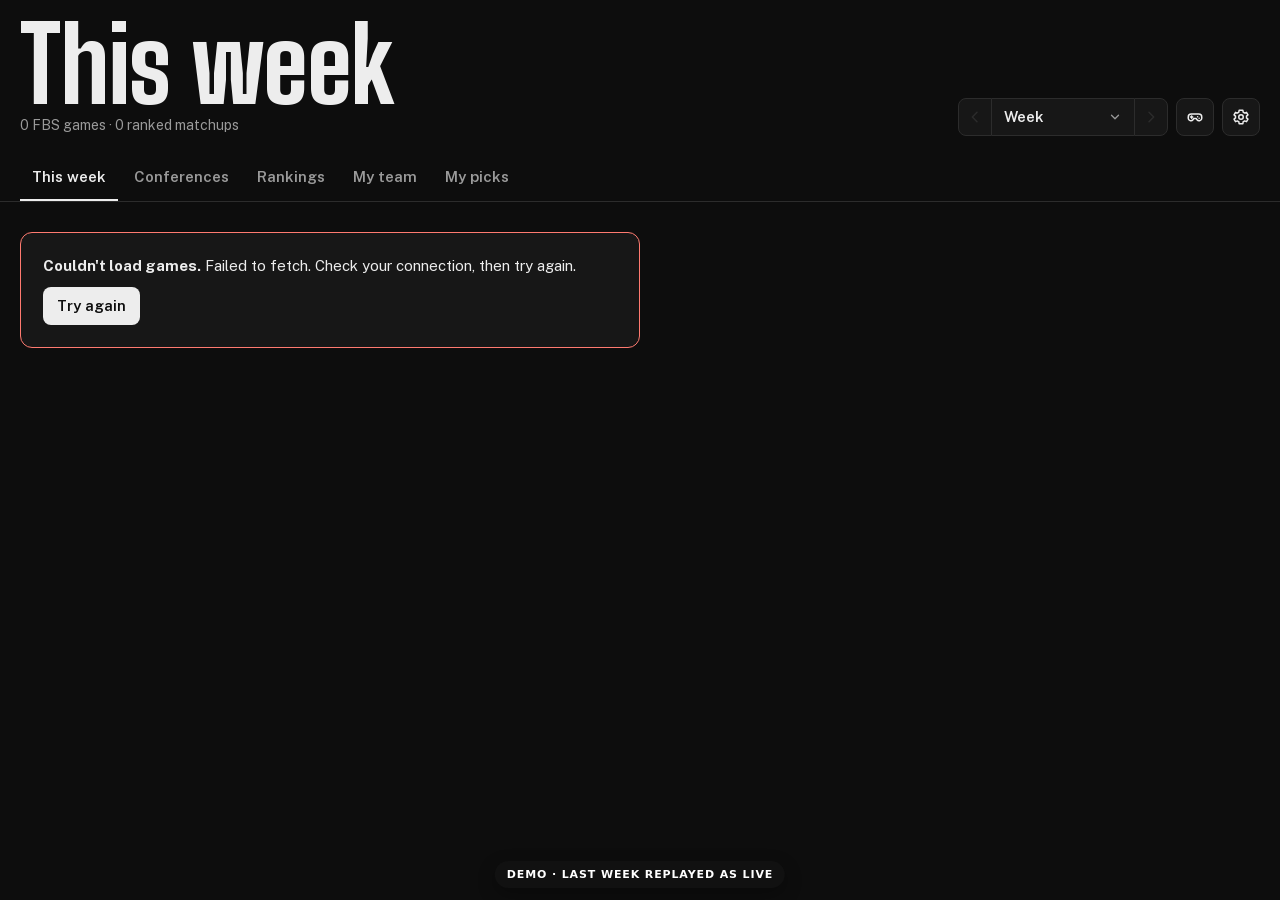
==== demo.html @ f2924f36 "Easier coverage on cuts, offense-only mode, portrait only, Night beta (v3.13) - Receivers plant befo" ====
<!doctype html>
<html lang="en">
<head>
<meta charset="utf-8">
<!-- Live-games demo: index.html plus js/demo-live.js. Keep the rest of this file in step with index.html. -->
<meta name="robots" content="noindex">
<script>
/* The demo shares the board's web address, so give it its own saved picks, pins and settings: every
   "cfbboard." storage key becomes "cfbboard-demo.". Runs before anything else reads storage. */
(function(){const P='cfbboard.',D='cfbboard-demo.',k=x=>typeof x==='string'&&x.startsWith(P)?D+x.slice(P.length):x,S=Storage.prototype;
for(const m of ['getItem','setItem','removeItem']){const f=S[m];S[m]=function(key,...a){return f.call(this,k(key),...a)}}})();
</script>
<meta name="viewport" content="width=device-width, initial-scale=1, viewport-fit=cover">
<title>CFB Board (live demo)</title>
<link rel="icon" type="image/png" sizes="64x64" href="icons/favicon-64.png">
<link rel="apple-touch-icon" href="icons/apple-touch-icon.png">
<link rel="manifest" href="manifest.webmanifest">
<meta name="apple-mobile-web-app-capable" content="yes">
<meta name="mobile-web-app-capable" content="yes">
<meta name="apple-mobile-web-app-title" content="CFB Board">
<meta name="apple-mobile-web-app-status-bar-style" content="black-translucent">
<meta name="theme-color" content="#0D0D0D">
<link rel="preconnect" href="https://site.api.espn.com" crossorigin>
<link rel="preconnect" href="https://sports.core.api.espn.com" crossorigin>
<!-- Apply the saved theme (default: dark Mono) before first paint; keep the defaults in step with js/settings.js. -->
<script>try{const s=JSON.parse(localStorage.getItem('cfbboard.settings')||'{}'),r=document.documentElement,m=s.mode||'dark',p=s.palette||'mono';if(m!=='system')r.dataset.theme=m;if(p!=='field')r.dataset.palette=p;if(!s.tabsPicked||s.tabs==='bottom')r.dataset.tabs='bottom';if(s.news!=='show')r.dataset.news='hide'}catch{}</script>
<!-- build:assets -->
<!-- Generated by scripts/stamp.py (run it after changing any file in js/ or css/); don't edit by hand. -->
<meta name="app-version" content="3.13" data-date="2026-11-16" data-build="878a30d6">
<script type="importmap">
{
 "imports": {
  "./js/api.js": "./js/api.js?v=e6d8cf67",
  "./js/ats.js": "./js/ats.js?v=5c22f32e",
  "./js/ballots.js": "./js/ballots.js?v=04bafadb",
  "./js/bets.js": "./js/bets.js?v=391f2aa0",
  "./js/challenges.js": "./js/challenges.js?v=44be6c2c",
  "./js/darklogos.js": "./js/darklogos.js?v=8ed675aa",
  "./js/data.js": "./js/data.js?v=8dd9ddb3",
  "./js/demo-live.js": "./js/demo-live.js?v=7e45716f",
  "./js/detail.js": "./js/detail.js?v=a2286499",
  "./js/drive-quarters.js": "./js/drive-quarters.js?v=b213df9e",
  "./js/drive-result.js": "./js/drive-result.js?v=5b1dd458",
  "./js/excitement.js": "./js/excitement.js?v=7aa2b6ed",
  "./js/lines.js": "./js/lines.js?v=0a1d68be",
  "./js/live.js": "./js/live.js?v=5ea70ceb",
  "./js/main.js": "./js/main.js?v=bf493460",
  "./js/markets.js": "./js/markets.js?v=d7fb41d9",
  "./js/models.js": "./js/models.js?v=7e306fde",
  "./js/morph.js": "./js/morph.js?v=ef1187dc",
  "./js/myteam.js": "./js/myteam.js?v=cba30386",
  "./js/news.js": "./js/news.js?v=ce076264",
  "./js/peek.js": "./js/peek.js?v=b90f2ec0",
  "./js/picks.js": "./js/picks.js?v=6b8ed054",
  "./js/plays.js": "./js/plays.js?v=9c420193",
  "./js/pull.js": "./js/pull.js?v=0a73abb1",
  "./js/recap.js": "./js/recap.js?v=60551da4",
  "./js/resource.js": "./js/resource.js?v=8922f75f",
  "./js/rivals.js": "./js/rivals.js?v=6ec0c102",
  "./js/settings.js": "./js/settings.js?v=c8fbebfd",
  "./js/sheet.js": "./js/sheet.js?v=e3bfba83",
  "./js/state.js": "./js/state.js?v=53ba547f",
  "./js/swipe.js": "./js/swipe.js?v=b8895a50",
  "./js/sync.js": "./js/sync.js?v=8b4e1862",
  "./js/threads.js": "./js/threads.js?v=d2161c95",
  "./js/upset.js": "./js/upset.js?v=955b51b4",
  "./js/util.js": "./js/util.js?v=632406bf",
  "./js/views/ballots.js": "./js/views/ballots.js?v=de24e6a6",
  "./js/views/cfp.js": "./js/views/cfp.js?v=a1c4a988",
  "./js/views/components.js": "./js/views/components.js?v=6410801f",
  "./js/views/conferences.js": "./js/views/conferences.js?v=addca751",
  "./js/views/drives.js": "./js/views/drives.js?v=0fd92ce5",
  "./js/views/game.js": "./js/views/game.js?v=1dd835fc",
  "./js/views/movement.js": "./js/views/movement.js?v=73ed2ccd",
  "./js/views/mybar.js": "./js/views/mybar.js?v=0cd9510c",
  "./js/views/news.js": "./js/views/news.js?v=4f52a1b6",
  "./js/views/picks.js": "./js/views/picks.js?v=f1d497ec",
  "./js/views/preview.js": "./js/views/preview.js?v=0da8132e",
  "./js/views/rankings.js": "./js/views/rankings.js?v=e6164fd1",
  "./js/views/recap.js": "./js/views/recap.js?v=2cda51d1",
  "./js/views/slate.js": "./js/views/slate.js?v=ffa33712",
  "./js/views/stattable.js": "./js/views/stattable.js?v=09d1e281",
  "./js/views/team.js": "./js/views/team.js?v=81b9eecb",
  "./js/views/teamtab.js": "./js/views/teamtab.js?v=ac1ae27c",
  "./js/views/wpchart.js": "./js/views/wpchart.js?v=b00d3359",
  "./js/weekpicker.js": "./js/weekpicker.js?v=5ce3f0f4",
  "./js/game/doak.js": "./js/game/doak.js?v=4b488dcb",
  "./js/game/drawhd.js": "./js/game/drawhd.js?v=d6c5e4c8",
  "./js/game/flyover.js": "./js/game/flyover.js?v=ec5c2ce7",
  "./js/game/font.js": "./js/game/font.js?v=ae31547a",
  "./js/game/hdart.js": "./js/game/hdart.js?v=9f6b4d37",
  "./js/game/hdkit.js": "./js/game/hdkit.js?v=8aa7afba",
  "./js/game/hdui-cards.js": "./js/game/hdui-cards.js?v=f3919f7e",
  "./js/game/hdui-hud.js": "./js/game/hdui-hud.js?v=d490f47b",
  "./js/game/hdui.js": "./js/game/hdui.js?v=7c018935",
  "./js/game/names.js": "./js/game/names.js?v=ce2d077a",
  "./js/game/pixelbowl.js": "./js/game/pixelbowl.js?v=40d89cf4",
  "./js/game/scout.js": "./js/game/scout.js?v=44c774d6",
  "./js/game/season.js": "./js/game/season.js?v=61463bd5",
  "./js/game/seasonview.js": "./js/game/seasonview.js?v=fa50ba5b",
  "./js/game/sfx.js": "./js/game/sfx.js?v=0c6d3e94",
  "./js/game/sim.js": "./js/game/sim.js?v=0745c8f1",
  "./js/game/special.js": "./js/game/special.js?v=f19b99a5",
  "./js/game/weather.js": "./js/game/weather.js?v=c5c6af1d",
  "./js/theme-lab.js": "./js/theme-lab.js?v=cc4199f2"
 }
}
</script>
<link rel="stylesheet" href="css/app.css?v=da82e4d4">
<script type="module" src="js/demo-live.js?v=7e45716f"></script>
<script type="module" src="js/main.js?v=bf493460"></script>
<link rel="modulepreload" href="js/api.js?v=e6d8cf67">
<link rel="modulepreload" href="js/ats.js?v=5c22f32e">
<link rel="modulepreload" href="js/ballots.js?v=04bafadb">
<link rel="modulepreload" href="js/bets.js?v=391f2aa0">
<link rel="modulepreload" href="js/challenges.js?v=44be6c2c">
<link rel="modulepreload" href="js/darklogos.js?v=8ed675aa">
<link rel="modulepreload" href="js/data.js?v=8dd9ddb3">
<link rel="modulepreload" href="js/detail.js?v=a2286499">
<link rel="modulepreload" href="js/drive-quarters.js?v=b213df9e">
<link rel="modulepreload" href="js/drive-result.js?v=5b1dd458">
<link rel="modulepreload" href="js/excitement.js?v=7aa2b6ed">
<link rel="modulepreload" href="js/lines.js?v=0a1d68be">
<link rel="modulepreload" href="js/live.js?v=5ea70ceb">
<link rel="modulepreload" href="js/markets.js?v=d7fb41d9">
<link rel="modulepreload" href="js/models.js?v=7e306fde">
<link rel="modulepreload" href="js/morph.js?v=ef1187dc">
<link rel="modulepreload" href="js/myteam.js?v=cba30386">
<link rel="modulepreload" href="js/news.js?v=ce076264">
<link rel="modulepreload" href="js/peek.js?v=b90f2ec0">
<link rel="modulepreload" href="js/picks.js?v=6b8ed054">
<link rel="modulepreload" href="js/plays.js?v=9c420193">
<link rel="modulepreload" href="js/pull.js?v=0a73abb1">
<link rel="modulepreload" href="js/recap.js?v=60551da4">
<link rel="modulepreload" href="js/resource.js?v=8922f75f">
<link rel="modulepreload" href="js/rivals.js?v=6ec0c102">
<link rel="modulepreload" href="js/settings.js?v=c8fbebfd">
<link rel="modulepreload" href="js/sheet.js?v=e3bfba83">
<link rel="modulepreload" href="js/state.js?v=53ba547f">
<link rel="modulepreload" href="js/swipe.js?v=b8895a50">
<link rel="modulepreload" href="js/sync.js?v=8b4e1862">
<link rel="modulepreload" href="js/threads.js?v=d2161c95">
<link rel="modulepreload" href="js/upset.js?v=955b51b4">
<link rel="modulepreload" href="js/util.js?v=632406bf">
<link rel="modulepreload" href="js/views/ballots.js?v=de24e6a6">
<link rel="modulepreload" href="js/views/cfp.js?v=a1c4a988">
<link rel="modulepreload" href="js/views/components.js?v=6410801f">
<link rel="modulepreload" href="js/views/conferences.js?v=addca751">
<link rel="modulepreload" href="js/views/drives.js?v=0fd92ce5">
<link rel="modulepreload" href="js/views/game.js?v=1dd835fc">
<link rel="modulepreload" href="js/views/movement.js?v=73ed2ccd">
<link rel="modulepreload" href="js/views/mybar.js?v=0cd9510c">
<link rel="modulepreload" href="js/views/news.js?v=4f52a1b6">
<link rel="modulepreload" href="js/views/picks.js?v=f1d497ec">
<link rel="modulepreload" href="js/views/preview.js?v=0da8132e">
<link rel="modulepreload" href="js/views/rankings.js?v=e6164fd1">
<link rel="modulepreload" href="js/views/recap.js?v=2cda51d1">
<link rel="modulepreload" href="js/views/slate.js?v=ffa33712">
<link rel="modulepreload" href="js/views/stattable.js?v=09d1e281">
<link rel="modulepreload" href="js/views/team.js?v=81b9eecb">
<link rel="modulepreload" href="js/views/teamtab.js?v=ac1ae27c">
<link rel="modulepreload" href="js/views/wpchart.js?v=b00d3359">
<link rel="modulepreload" href="js/weekpicker.js?v=5ce3f0f4">
<!-- /build:assets -->
<style>.demo-flag{position:fixed;left:50%;bottom:calc(env(safe-area-inset-bottom,0px) + 12px);transform:translateX(-50%);z-index:40;background:#111;color:#fff;
  font:700 11px/1 system-ui,sans-serif;letter-spacing:.08em;text-transform:uppercase;padding:8px 12px;border-radius:999px;box-shadow:0 6px 18px rgba(0,0,0,.3);pointer-events:none;white-space:nowrap}</style>
</head>
<body>
<div class="wrap">
  <div class="hero">
    <div>
      <h1 id="wkTitle">This week</h1>
      <div class="sub" id="wkSub">Loading the slate…</div>
    </div>
    <div class="ctrl">
      <div class="wkstep">
        <button id="wkPrev" class="wkarrow" type="button" aria-label="Previous week"><svg viewBox="0 0 24 24" aria-hidden="true"><path d="M15 5l-7 7 7 7" fill="none" stroke="currentColor" stroke-width="2.2" stroke-linecap="round" stroke-linejoin="round"/></svg></button>
        <button id="week" class="wkbtn" type="button" aria-label="Choose week" aria-expanded="false" aria-controls="wkpanel"></button>
        <button id="wkNext" class="wkarrow" type="button" aria-label="Next week"><svg viewBox="0 0 24 24" aria-hidden="true"><path d="M9 5l7 7-7 7" fill="none" stroke="currentColor" stroke-width="2.2" stroke-linecap="round" stroke-linejoin="round"/></svg></button>
        <div id="wkpanel" class="setpanel wkpanel" role="dialog" aria-label="Choose week" hidden></div>
      </div>
      <button id="playBtn" class="gear" type="button" aria-label="Play Coach Andre's Bowl" title="Coach Andre's Bowl">
        <svg viewBox="0 0 24 24" aria-hidden="true"><path fill="none" stroke="currentColor" stroke-width="2" stroke-linecap="round" stroke-linejoin="round" d="M7 8h10a4 4 0 0 1 4 4v1.5a3.5 3.5 0 0 1-6.3 2.1L13.5 14h-3l-1.2 1.6A3.5 3.5 0 0 1 3 13.5V12a4 4 0 0 1 4-4zM7.5 10.5v3M6 12h3M15.5 11.5h.01M17.5 13.5h.01"/></svg></button>
      <button id="newsBtn" class="gear newsbtn" type="button" aria-label="News">
        <svg viewBox="0 0 24 24" aria-hidden="true"><path fill="none" stroke="currentColor" stroke-width="2" stroke-linecap="round" stroke-linejoin="round" d="M4 5h12v13a2 2 0 0 0 2 2H6a2 2 0 0 1-2-2V5zm12 4h4v9a2 2 0 0 1-4 0M7.5 9h5M7.5 12.5h5M7.5 16h3"/></svg><span id="newsDot" class="news-dot" hidden></span></button>
      <div class="settings">
        <button id="gear" class="gear" type="button" aria-label="Settings" aria-expanded="false" aria-controls="setpanel">
          <svg viewBox="0 0 24 24" aria-hidden="true"><path fill="none" stroke="currentColor" stroke-width="2" stroke-linecap="round" stroke-linejoin="round" d="M12 15a3 3 0 1 0 0-6 3 3 0 0 0 0 6zm7.4-3a7.4 7.4 0 0 0-.1-1.2l2-1.6-2-3.4-2.4 1a7.3 7.3 0 0 0-2-1.2L14.5 3h-5l-.4 2.6a7.3 7.3 0 0 0-2 1.2l-2.4-1-2 3.4 2 1.6a7.4 7.4 0 0 0 0 2.4l-2 1.6 2 3.4 2.4-1a7.3 7.3 0 0 0 2 1.2l.4 2.6h5l.4-2.6a7.3 7.3 0 0 0 2-1.2l2.4 1 2-3.4-2-1.6c.1-.4.1-.8.1-1.2z"/></svg></button>
        <div id="setpanel" class="setpanel" role="dialog" aria-label="Settings" hidden></div>
      </div>
    </div>
  </div>
</div>
<nav class="tabs" aria-label="Views">
  <!-- The tab bars as a first visit draws them, so they're in the first frame; main.js keeps them up to date. -->
  <div class="wrap" role="tablist" id="tabs"><button class="tab" role="tab" data-tab="week" aria-selected="true">This week</button><button class="tab" role="tab" data-tab="conf" aria-selected="false">Conferences</button><button class="tab" role="tab" data-tab="rankings" aria-selected="false">Rankings</button><button class="tab" role="tab" data-tab="team" aria-selected="false">My team</button><button class="tab" role="tab" data-tab="picks" aria-selected="false">My picks</button></div>
</nav>
<main class="wrap" id="view"></main>
<nav class="btabs" id="btabs" aria-label="Views" style="--i:0;--n:5"><button class="btab" type="button" data-tab="week" aria-current="page"><span class="bt-i"><svg viewBox="0 0 24 24" aria-hidden="true"><path d="M4 7a2 2 0 0 1 2-2h12a2 2 0 0 1 2 2v12a2 2 0 0 1-2 2H6a2 2 0 0 1-2-2zM4 10h16M8 3v4M16 3v4M8 14h3M8 17h6" fill="none" stroke="currentColor" stroke-width="1.8" stroke-linecap="round" stroke-linejoin="round"/></svg></span><span class="bt-l">Week</span></button><button class="btab" type="button" data-tab="conf" aria-current="false"><span class="bt-i"><svg viewBox="0 0 24 24" aria-hidden="true"><path d="M4 4h3v3H4zM10 5.5h10M4 10.5h3v3H4zM10 12h8M4 17h3v3H4zM10 18.5h6" fill="none" stroke="currentColor" stroke-width="1.8" stroke-linecap="round" stroke-linejoin="round"/></svg></span><span class="bt-l">Conf</span></button><button class="btab" type="button" data-tab="rankings" aria-current="false"><span class="bt-i"><svg viewBox="0 0 24 24" aria-hidden="true"><path d="M8 21h8M12 17v4M7 4h10v5a5 5 0 0 1-10 0zM17 6h3a3 3 0 0 1-3 4M7 6H4a3 3 0 0 0 3 4" fill="none" stroke="currentColor" stroke-width="1.8" stroke-linecap="round" stroke-linejoin="round"/></svg></span><span class="bt-l">Rankings</span></button><button class="btab" type="button" data-tab="team" aria-current="false"><span class="bt-i"><svg viewBox="0 0 24 24" aria-hidden="true"><path d="M12 3l7 3v5c0 4.5-3 8-7 10-4-2-7-5.5-7-10V6z" fill="none" stroke="currentColor" stroke-width="1.8" stroke-linecap="round" stroke-linejoin="round"/></svg></span><span class="bt-l">My team</span></button><button class="btab" type="button" data-tab="picks" aria-current="false"><span class="bt-i"><svg viewBox="0 0 24 24" aria-hidden="true"><path d="M4 8a2 2 0 0 0 0 4v4a2 2 0 0 0 2 2h12a2 2 0 0 0 2-2v-4a2 2 0 0 0 0-4V6a2 2 0 0 0-2-2H6a2 2 0 0 0-2 2zM14 5v14" fill="none" stroke="currentColor" stroke-width="1.8" stroke-linecap="round" stroke-linejoin="round"/></svg></span><span class="bt-l">Picks</span></button></nav>

<div id="drawer" class="drawer" hidden>
  <button id="scrim" class="scrim" type="button" tabindex="-1" aria-label="Close"></button>
  <aside class="sheet" role="dialog" aria-modal="true" aria-labelledby="drawerTitle">
    <div class="sheet-bar">
      <button id="drawerBack" class="iconbtn" type="button" aria-label="Back" hidden>
        <svg viewBox="0 0 24 24" aria-hidden="true"><path d="M15 5l-7 7 7 7" fill="none" stroke="currentColor" stroke-width="2.2" stroke-linecap="round" stroke-linejoin="round"/></svg></button>
      <div class="sheet-head"><span id="drawerEyebrow" class="sheet-eyebrow"></span><span id="drawerTitle" class="sheet-title"></span></div>
      <button id="drawerClose" class="iconbtn" type="button" aria-label="Close">
        <svg viewBox="0 0 24 24" aria-hidden="true"><path d="M6 6l12 12M18 6L6 18" fill="none" stroke="currentColor" stroke-width="2.2" stroke-linecap="round"/></svg></button>
    </div>
    <div id="drawerScroll" class="sheet-scroll"><div id="drawerBody"></div></div>
  </aside>
</div>
<div class="demo-flag">Demo · last week replayed as live</div>
<noscript><div class="wrap"><div class="empty">CFB Board needs JavaScript.</div></div></noscript>
</body>
</html>
---- css/app.css ----
/* Fonts, served from this site (not Google's, which costs a connection to two more servers before text can draw).
   Latin only, and only the weights the site uses (cut with fonttools); anything outside falls back to the system
   font. Browsers download a font only when text uses it, so the game's Press Start 2P costs nothing until the game
   opens. The version is in each file name, so they can be cached forever. */
@font-face{font-family:"Big Shoulders Display";font-style:normal;font-weight:600 900;font-display:swap;src:url(../fonts/big-shoulders-display-v24-latin-600-900.woff2) format("woff2");unicode-range:U+0000-00FF, U+0131, U+0152-0153, U+02BB-02BC, U+02C6, U+02DA, U+02DC, U+0304, U+0308, U+0329, U+2000-206F, U+20AC, U+2122, U+2191, U+2193, U+2212, U+2215, U+FEFF, U+FFFD}
@font-face{font-family:"Public Sans";font-style:normal;font-weight:400 800;font-display:swap;src:url(../fonts/public-sans-v21-latin-400-800.woff2) format("woff2");unicode-range:U+0000-00FF, U+0131, U+0152-0153, U+02BB-02BC, U+02C6, U+02DA, U+02DC, U+0304, U+0308, U+0329, U+2000-206F, U+20AC, U+2122, U+2191, U+2193, U+2212, U+2215, U+FEFF, U+FFFD}
@font-face{font-family:"Press Start 2P";font-style:normal;font-weight:400;font-display:swap;src:url(../fonts/press-start-2p-v16-latin.woff2) format("woff2");unicode-range:U+0000-00FF, U+0131, U+0152-0153, U+02BB-02BC, U+02C6, U+02DA, U+02DC, U+0304, U+0308, U+0329, U+2000-206F, U+20AC, U+2122, U+2191, U+2193, U+2212, U+2215, U+FEFF, U+FFFD}
:root{
  --bg:#F3F5F2;--surface:#FFFFFF;--ink:#16201A;--muted:#5E6B63;--line:#D9DED8;--soft:#E7ECE6;
  --accent:#1F6F43;--accent-ink:#FFFFFF;--live:#C92D24;--good:#1F6F43;--bad:#B3261E;--fpi:#2F63B8;
  --x-hi:#C24E12;--x-mid:#B7791F;--x-lo:#5E6B63;--upset:#7C3AED;--upset-ink:#FFFFFF;--cover:#0F8A86;--cover-ink:#FFFFFF;
  --display:"Big Shoulders Display","Arial Narrow",Impact,sans-serif;
  --body:"Public Sans",system-ui,-apple-system,"Segoe UI",Roboto,sans-serif;
  box-sizing:border-box;padding-top:env(safe-area-inset-top,0px);padding-bottom:env(safe-area-inset-bottom,0px);
  color-scheme:light;
}
@media (prefers-color-scheme:dark){
  :root:not([data-theme="light"]){
    --bg:#121B17;--surface:#1A2621;--ink:#E8EEE9;--muted:#98A89F;--line:#2B3A33;--soft:#24332C;
    --accent:#5CC08A;--accent-ink:#0E1A14;--live:#FF5A4E;--good:#5CC08A;--bad:#FF7A70;--fpi:#7FA8EC;
    --x-hi:#FF8A4C;--x-mid:#E6B450;--x-lo:#98A89F;--upset:#A78BFA;--upset-ink:#160B2E;--cover:#4FD1C5;--cover-ink:#062622;color-scheme:dark;
  }
}
:root[data-theme="dark"]{
  --bg:#121B17;--surface:#1A2621;--ink:#E8EEE9;--muted:#98A89F;--line:#2B3A33;--soft:#24332C;
  --accent:#5CC08A;--accent-ink:#0E1A14;--live:#FF5A4E;--good:#5CC08A;--bad:#FF7A70;--fpi:#7FA8EC;
  --x-hi:#FF8A4C;--x-mid:#E6B450;--x-lo:#98A89F;--upset:#A78BFA;--upset-ink:#160B2E;--cover:#4FD1C5;--cover-ink:#062622;color-scheme:dark;
}

/* Palettes. Each redefines the neutrals + accent for light, then dark (system and forced). */
:root[data-palette="stadium"]{
  --bg:#F1F3F6;--surface:#FFFFFF;--ink:#131922;--muted:#5A6472;--line:#D6DBE2;--soft:#E5E9EF;
  --accent:#C44E14;--accent-ink:#FFFFFF;--good:#1F7A4A;--fpi:#2F5FB0;
}
@media (prefers-color-scheme:dark){
  :root[data-palette="stadium"]:not([data-theme="light"]){
    --bg:#0E131A;--surface:#161D27;--ink:#E5EAF1;--muted:#919EAF;--line:#27313E;--soft:#1E2733;
    --accent:#FF8A4C;--accent-ink:#1A0E06;--good:#5CC08A;--fpi:#86AEF0;
  }
}
:root[data-palette="stadium"][data-theme="dark"]{
  --bg:#0E131A;--surface:#161D27;--ink:#E5EAF1;--muted:#919EAF;--line:#27313E;--soft:#1E2733;
  --accent:#FF8A4C;--accent-ink:#1A0E06;--good:#5CC08A;--fpi:#86AEF0;
}
:root[data-palette="paper"]{
  --bg:#F5F1EA;--surface:#FFFDF8;--ink:#1E1A15;--muted:#6A6156;--line:#DFD7CA;--soft:#ECE5D8;
  --accent:#8A4B1C;--accent-ink:#FFFFFF;--good:#2F6B3A;--fpi:#35609E;
}
@media (prefers-color-scheme:dark){
  :root[data-palette="paper"]:not([data-theme="light"]){
    --bg:#171512;--surface:#211E19;--ink:#EDE6DA;--muted:#A3998B;--line:#37312A;--soft:#2B2720;
    --accent:#DDA36A;--accent-ink:#1E140A;--good:#8CC98F;--fpi:#8FB0E0;
  }
}
:root[data-palette="paper"][data-theme="dark"]{
  --bg:#171512;--surface:#211E19;--ink:#EDE6DA;--muted:#A3998B;--line:#37312A;--soft:#2B2720;
  --accent:#DDA36A;--accent-ink:#1E140A;--good:#8CC98F;--fpi:#8FB0E0;
}
:root[data-palette="mono"]{
  --bg:#F4F4F4;--surface:#FFFFFF;--ink:#111111;--muted:#666666;--line:#DADADA;--soft:#EBEBEB;
  --accent:#111111;--accent-ink:#FFFFFF;--good:#1F7A4A;--fpi:#3A64A8;
}
@media (prefers-color-scheme:dark){
  :root[data-palette="mono"]:not([data-theme="light"]){
    --bg:#0D0D0D;--surface:#171717;--ink:#EDEDED;--muted:#9A9A9A;--line:#2C2C2C;--soft:#222222;
    --accent:#EDEDED;--accent-ink:#111111;--good:#5CC08A;--fpi:#8FB0E0;
  }
}
:root[data-palette="mono"][data-theme="dark"]{
  --bg:#0D0D0D;--surface:#171717;--ink:#EDEDED;--muted:#9A9A9A;--line:#2C2C2C;--soft:#222222;
  --accent:#EDEDED;--accent-ink:#111111;--good:#5CC08A;--fpi:#8FB0E0;
}
*,*::before,*::after{box-sizing:inherit}
html{scroll-padding-top:calc(env(safe-area-inset-top,0px) + 60px)}
html,body{overflow-x:clip;overscroll-behavior-y:none}
body{margin:0;background:var(--bg);color:var(--ink);font:15px/1.45 var(--body);-webkit-font-smoothing:antialiased}
body.drawer-open{overflow:hidden}
/* Home-screen app: the status bar is translucent, so keep scrolled content from showing through it. */
body::before{content:"";position:fixed;top:0;left:0;right:0;height:env(safe-area-inset-top,0px);background:var(--bg);z-index:15}
img{max-width:100%}
button,select,input{font:inherit;color:inherit}
/* iOS zooms into any field under 16px when it's focused. */
@media (max-width:900px){input,select,textarea{font-size:16px}}
button{cursor:pointer}
:focus-visible{outline:2px solid var(--accent);outline-offset:2px}
a{color:inherit}
[hidden]{display:none!important}

.wrap{max-width:1480px;margin:0 auto;padding:0 12px}
@media (min-width:900px){.wrap{padding:0 20px}}
.muted{color:var(--muted)} .small{font-size:12.5px} .strong{font-weight:700}
.pos{color:var(--good)} .neg{color:var(--bad)}

/* hero */
.hero{display:flex;align-items:flex-end;justify-content:space-between;gap:12px 16px;padding:22px 0 16px;flex-wrap:wrap}
.hero h1{margin:0;font:800 clamp(56px,12vw,104px)/.82 var(--display);letter-spacing:-.01em}
.hero > div:first-child{min-width:0}
/* One line at every width, so it never grows a second one and pushes the board down; narrow screens drop the
   optional words (main.js wraps them in <i>). */
.hero .sub{margin-top:8px;color:var(--muted);font-size:14px;white-space:nowrap;overflow:hidden;text-overflow:ellipsis}
.hero .sub i{font-style:normal}
@media (max-width:520px){.hero .sub i{display:none}}
.ctrl{display:flex;gap:8px;align-items:center}
.ctrl select,.ctrl button{background:var(--surface);border:1px solid var(--line);border-radius:8px;padding:0 12px;height:38px}
.ctrl select{min-width:9.5em;font-weight:600}
.ctrl button:hover,.ctrl select:hover{border-color:var(--muted)}
/* Week picker: ‹ [Week 5 ▾] › joined into one control; the button opens a panel styled like Settings */
.wkstep{display:flex;align-items:center;position:relative}
.ctrl .wkbtn{min-width:9.5em;display:flex;align-items:center;justify-content:space-between;gap:10px;font-weight:600;color:var(--ink);border-radius:0;border-left:0;border-right:0}
.ctrl .wkbtn:hover{border-color:var(--line);background:var(--soft)}
.wk-chev{width:14px;height:14px;color:var(--muted);transition:transform .15s}
.wkbtn[aria-expanded="true"] .wk-chev{transform:rotate(180deg)}
.ctrl .wkarrow{width:34px;padding:0;display:grid;place-items:center;color:var(--ink)}
.ctrl .wkarrow:hover:not(:disabled){border-color:var(--line);background:var(--soft)}
.ctrl .wkarrow:first-child{border-radius:8px 0 0 8px}
.ctrl .wkarrow:nth-child(3){border-radius:0 8px 8px 0}
.ctrl .wkarrow:disabled{color:var(--line);cursor:default}
.wkarrow svg{width:16px;height:16px}
.setpanel.wkpanel{left:0;position:absolute;right:auto;width:min(384px,calc(100vw - 24px));max-height:min(70vh,560px);overflow-y:auto;overscroll-behavior:contain}
.wk-grid{display:grid;grid-template-columns:repeat(3,minmax(0,1fr));gap:4px}
.wkpanel .wk-opt{position:relative;display:grid;gap:2px;height:auto;text-align:left;border:1px solid var(--line);background:var(--bg);border-radius:8px;padding:7px 8px;color:var(--ink)}
.wkpanel .wk-opt:hover{border-color:var(--muted)}
.wkpanel .wk-opt b{font-size:13px;white-space:nowrap;overflow:hidden;text-overflow:ellipsis}
.wkpanel .wk-opt small{font-size:10.5px;color:var(--muted);white-space:nowrap;overflow:hidden;text-overflow:ellipsis}
.wkpanel .wk-opt i{font:700 9.5px/1 var(--body);font-style:normal;letter-spacing:.05em;text-transform:uppercase;color:var(--live);margin-left:3px;vertical-align:1px}
.wkpanel .wk-opt[aria-pressed="true"]{border-color:var(--ink);box-shadow:inset 0 0 0 1px var(--ink)}
@media (max-width:420px){.ctrl .wkbtn{min-width:7.5em}}

/* tabs */
.tabs{position:sticky;top:env(safe-area-inset-top,0px);z-index:5;background:var(--bg);border-bottom:1px solid var(--line)}
.tabs .wrap{display:flex;gap:4px;overflow-x:auto;overflow-y:hidden;scrollbar-width:none;touch-action:pan-x;overscroll-behavior-x:contain}
.tabs .wrap::-webkit-scrollbar{display:none}
.tab{border:0;background:none;padding:14px 12px 12px;font-weight:600;color:var(--muted);white-space:nowrap;border-bottom:3px solid transparent;margin-bottom:-1px}
.tab[aria-selected="true"]{color:var(--ink);border-bottom-color:var(--accent)}
.tab .n{font-weight:500;font-size:12px;margin-left:4px;color:var(--muted)}

main.wrap{padding-block:30px 60px}
.sec{display:flex;align-items:baseline;gap:10px;margin:26px 0 12px;font:800 28px/1 var(--display);letter-spacing:.005em}
.sec:first-child{margin-top:0}
main > .chips:first-child{margin-bottom:18px}
.sec.sm{font-size:21px;margin-top:18px}
.sec .n{font:500 13px var(--body);color:var(--muted)}
.note{color:var(--muted);font-size:13.5px;max-width:68ch;margin:-4px 0 14px}
.note.sub{margin:14px 0 10px}
.grid{display:grid;grid-template-columns:repeat(auto-fill,minmax(270px,1fr));gap:10px}
/* Long lists: a kickoff window or a conference further down isn't laid out or painted until it's near the screen,
   so opening a tab costs what's on screen, not the whole list. (Each keeps the height it last had, so scrolling is
   steady.) Not the first two of a list: what's on screen from the start is drawn in full in its first frame, logos
   included (a skipped section's pictures start loading a frame later). */
.kgroup:nth-of-type(n+3),section.split:nth-of-type(n+3){content-visibility:auto;contain-intrinsic-size:auto 640px}

/* team links */
.tlink{text-decoration:none;color:inherit}
.tlink:hover{text-decoration:underline;text-decoration-color:var(--muted);text-underline-offset:2px}
.tlink .logo.sm{margin-right:6px}
.dlink{font-weight:600;color:var(--accent);text-decoration:none;white-space:nowrap}
.dlink:hover{text-decoration:underline}

/* game card */
.game{background:var(--surface);border:1px solid var(--line);border-radius:10px;padding:9px 10px 7px;display:grid;grid-template-columns:minmax(0,1fr);gap:6px;min-width:0;align-content:start;font-size:14px;cursor:pointer;transition:border-color .15s}
.game:hover{border-color:var(--muted)}
.game.is-live:hover{border-color:var(--live)}
.game.is-live{border-color:var(--live);box-shadow:inset 3px 0 0 var(--live)}
.game.is-pinned:not(.is-live){border-color:var(--accent)}
.row{display:grid;grid-template-columns:3px 22px minmax(0,1fr) auto 3ch;align-items:center;gap:8px}
.row > a{display:block;line-height:0}
.stripe{height:22px;border-radius:2px;box-shadow:inset 0 0 0 1px rgba(127,127,127,.25)}
.logo{width:30px;height:30px;object-fit:contain;display:block}
/* The few logos that stay lost on a dark theme even in ESPN's dark version (js/darklogos.js) sit on a light disc. */
img.disc{background:#E8EEE9;border-radius:50%;padding:12%;box-sizing:border-box}
/* A picture still on its way is clear until it arrives, then fades in (components.js takes 'ld' off). */
img{transition:opacity .15s ease-out}
img.ld{opacity:0!important}
/* Blank cards holding a list's place (Best games while its scores load): same parts, so the same height. */
.game.ghost{cursor:default;pointer-events:none}
.game.ghost .stripe,.game.ghost .logo{background:var(--soft);box-shadow:none}
.game.ghost .logo{border-radius:50%}
.game.ghost .tn{display:inline-block;width:46%;border-radius:4px;background:var(--soft)}
.game.ghost .foot .status{display:inline-block;width:30%;border-radius:4px;background:var(--soft)}
.game .logo{width:22px;height:22px}
.logo.sm{width:20px;height:20px;display:inline-block;vertical-align:-5px}
.logo.lg{width:56px;height:56px}
.tname{font-weight:600;overflow:hidden;text-overflow:ellipsis;white-space:nowrap}
.rank{font:800 16px var(--display);color:var(--muted);margin-right:5px}
.rec{color:var(--muted);font-size:12px;margin-left:7px;font-weight:400}
.fpi{color:var(--fpi);font-size:11px;font-weight:600;margin-left:7px}
.score{font:800 22px/1 var(--display);text-align:right;font-variant-numeric:tabular-nums}
.loser{color:var(--muted)}
.loser .logo{opacity:.55}
.mypick{font-size:11px;font-weight:700;color:var(--accent);border:1px solid currentColor;border-radius:999px;padding:1px 7px}
.mypick.W{color:var(--good)} .mypick.L{color:var(--bad)}

.meter{display:flex;height:7px;border-radius:5px;overflow:hidden;background:var(--soft);box-shadow:inset 0 0 0 1px rgba(127,127,127,.2)}
.meter span{display:block;height:100%}
.meter span+span{border-left:2px solid var(--surface)}
.odds{display:flex;justify-content:space-between;align-items:baseline;gap:8px;font-size:12px;line-height:1.3;color:var(--muted)}
.odds b{color:var(--ink);font-weight:600;font-variant-numeric:tabular-nums}
.odds .src{text-align:center;font-size:11px}
.odds .src a{text-decoration-color:var(--line)}
.odds.none{justify-content:flex-start}
/* Live cards: the scoring graphic (and the stream-sync placeholder). */
.game.is-live{position:relative;overflow:hidden}
.odds.syncing{justify-content:center;gap:8px;font-weight:600;padding:2px 0}
.mspin{width:12px;height:12px;border-radius:50%;border:2px solid var(--line);border-top-color:var(--live);animation:mspin .9s linear infinite}
@keyframes mspin{to{transform:rotate(360deg)}}
.tdfx{position:absolute;inset:0;z-index:3;display:flex;align-items:center;justify-content:center;gap:12px;padding:0 14px;color:var(--ti);pointer-events:none;
  background:linear-gradient(115deg,var(--tc) 0 58%,color-mix(in srgb,var(--tc) 72%,#000) 100%);animation:tdfx var(--len) linear both;animation-delay:var(--d)}
.tdfx::before{content:"";position:absolute;inset:0;background:repeating-linear-gradient(-55deg,rgba(255,255,255,.13) 0 16px,transparent 16px 34px);
  animation:tdstripes var(--len) linear both;animation-delay:var(--d)}
.tdfx-logo{position:relative;width:52px;height:52px;flex:none;border-radius:50%;background:#fff;display:grid;place-items:center;box-shadow:0 4px 14px rgba(0,0,0,.3);
  animation:tdslam .55s cubic-bezier(.2,1.6,.4,1) both;animation-delay:calc(var(--d) + 140ms)}
.tdfx-logo .logo{width:38px;height:38px}
.tdfx-t{position:relative;display:grid;gap:4px;min-width:0;animation:tdslam .55s cubic-bezier(.2,1.4,.4,1) both;animation-delay:calc(var(--d) + 260ms)}
.tdfx-t b{font:900 38px/.85 var(--display);text-transform:uppercase;letter-spacing:.01em;white-space:nowrap}
.tdfx-t small{font:700 12px/1 var(--body);letter-spacing:.08em;text-transform:uppercase;opacity:.9;white-space:nowrap}
.tdfx.fg .tdfx-t b,.tdfx.safety .tdfx-t b{font-size:30px}
@keyframes tdfx{0%{clip-path:inset(0 100% 0 0)}8%{clip-path:inset(0 0 0 0)}86%{opacity:1;clip-path:inset(0 0 0 0)}100%{opacity:0;clip-path:inset(0 0 0 0)}}
@keyframes tdstripes{from{background-position:0 0}to{background-position:120px 0}}
@keyframes tdslam{from{transform:scale(2.2) rotate(-6deg);opacity:0}to{transform:none;opacity:1}}
.score.bump{animation:bump .9s cubic-bezier(.2,1.5,.4,1) both;animation-delay:var(--d)}
@keyframes bump{0%{transform:scale(1)}30%{transform:scale(1.45);color:var(--live)}100%{transform:scale(1)}}
@media (prefers-reduced-motion: reduce){
  .mspin{animation:none}
  .tdfx{animation-name:tdfade} .tdfx::before,.tdfx-logo,.tdfx-t,.score.bump{animation:none}
}
@keyframes tdfade{0%{opacity:0}6%{opacity:1}86%{opacity:1}100%{opacity:0}}

/* excitement */
.xc{font-size:12px;border-radius:8px;background:var(--soft)}
.xc.pending{padding:6px 10px;color:var(--muted)}
.xc.xlive .xc-sum{cursor:default}
.xc.xlive .xc-score{min-width:34px;font-variant-numeric:tabular-nums}
.xc.xlive .xc-tags{min-width:0;overflow:hidden;text-overflow:ellipsis;white-space:nowrap}
.xl-flip{margin-left:auto;flex:none;font-weight:700;color:var(--ink);font-variant-numeric:tabular-nums;padding:1px 6px;border-radius:5px;background:var(--surface)}
.xc.xlive.pending{padding:0}
.xc-sum{display:flex;align-items:center;gap:8px;padding:3px 8px 3px 3px;cursor:pointer;list-style:none;color:var(--muted)}
.xc-sum::-webkit-details-marker{display:none}
.xc-sum b{color:var(--ink);font-weight:600}
.xc-score{font:800 15px/1 var(--display);min-width:28px;text-align:center;padding:3px 0 2px;border-radius:6px;color:#fff;background:var(--x-lo)}
.xc-score.hi{background:var(--x-hi)} .xc-score.mid{background:var(--x-mid)} .xc-score.min{background:transparent;color:var(--muted);box-shadow:inset 0 0 0 1px var(--line)}
:root[data-theme="dark"] .xc-score:not(.min){color:#14110c}
@media (prefers-color-scheme:dark){:root:not([data-theme="light"]) .xc-score:not(.min){color:#14110c}}
.xc-parts{list-style:none;margin:0;padding:4px 10px 8px;display:grid;gap:7px}
.xc-parts li{display:grid;grid-template-columns:minmax(0,1fr) 60px 3.6em;gap:2px 8px;align-items:center}
.xc-k{font-weight:600;color:var(--ink)}
.xc-bar{height:6px;border-radius:3px;background:var(--surface);overflow:hidden}
.xc-bar i{display:block;height:100%;background:var(--accent)}
.xc-pts{text-align:right;font-variant-numeric:tabular-nums;color:var(--ink)}
.xc-why{grid-column:1/-1;color:var(--muted);font-size:12px}
/* A card's opened hype row: one bar split into the score's parts, then a two-column key (components.js hypeMix). */
.xc-mix{padding:2px 10px 9px 10px;display:grid;gap:8px}
.xm-bar{display:flex;gap:2px;height:6px;border-radius:3px;background:var(--surface);overflow:hidden}
.xm-bar i{display:block;height:100%;min-width:3px}
.xm-0{--xm:var(--ink)} .xm-1{--xm:color-mix(in srgb,var(--ink) 72%,var(--soft))} .xm-2{--xm:color-mix(in srgb,var(--ink) 50%,var(--soft))}
.xm-3{--xm:color-mix(in srgb,var(--ink) 34%,var(--soft))} .xm-4{--xm:var(--x-hi)}
.xm-bar i{background:var(--xm)}
.xm-key{list-style:none;margin:0;padding:0;display:grid;grid-template-columns:repeat(2,minmax(0,1fr));gap:6px 14px}
.xm-key li{display:grid;grid-template-columns:auto minmax(0,1fr) auto;align-items:baseline;column-gap:6px;min-width:0}
.xm-key li::before{content:"";width:7px;height:7px;border-radius:2px;background:var(--xm);align-self:center}
.xm-k{color:var(--ink);font-weight:600;white-space:nowrap;overflow:hidden;text-overflow:ellipsis}
.xm-key b{font-weight:600;color:var(--ink);font-variant-numeric:tabular-nums}
.xm-key small{font-size:10px;color:var(--muted);font-weight:500}
.xm-n{grid-column:2/-1;color:var(--muted);font-size:11.5px;white-space:nowrap;overflow:hidden;text-overflow:ellipsis}
.panel .xc{background:none}
.panel .xc-sum{padding-left:0}

.foot{display:flex;align-items:center;gap:4px 10px;flex-wrap:wrap;font-size:12px;color:var(--muted);border-top:1px solid var(--line);padding-top:6px}
.status{font-weight:600;color:var(--ink)}
.status.live{color:var(--live)}
.status.live::before{content:"";display:inline-block;width:7px;height:7px;border-radius:50%;background:currentColor;margin-right:6px;vertical-align:1px;animation:pulse 1.6s ease-in-out infinite}
@keyframes pulse{50%{opacity:.25}}
@media (prefers-reduced-motion:reduce){.status.live::before{animation:none}}
.spacer{flex:1}
.chipbtn{border:1px solid var(--line);background:none;border-radius:999px;padding:2px 8px;font-size:11.5px;font-weight:600;color:var(--ink)}
.chipbtn[aria-pressed="true"]{background:var(--accent);border-color:var(--accent);color:var(--accent-ink)}
.pinbtn{border:1px solid var(--line);background:none;border-radius:7px;width:28px;height:24px;display:grid;place-items:center;color:var(--muted)}
.pinbtn[aria-pressed="true"]{color:var(--accent);border-color:var(--accent)}
.pinbtn svg{width:13px;height:13px}

/* filters */
.filters{display:flex;gap:8px;flex-wrap:wrap;margin-bottom:6px;align-items:center}
.search{flex:1 1 220px;max-width:360px;background:var(--surface);border:1px solid var(--line);border-radius:8px;padding:9px 12px}
.chips{display:flex;gap:6px;overflow-x:auto;overflow-y:hidden;overscroll-behavior-x:contain;padding-bottom:4px;margin-bottom:6px;scrollbar-width:thin}
.filters .chips{margin-bottom:0;padding-bottom:0}
.chip{border:1px solid var(--line);background:var(--surface);border-radius:999px;padding:6px 12px;font-size:13px;font-weight:600;white-space:nowrap}
.chip[aria-pressed="true"]{background:var(--ink);color:var(--bg);border-color:var(--ink)}

/* tables */
.tablewrap{overflow-x:auto;background:var(--surface);border:1px solid var(--line);border-radius:12px}
.panel .tablewrap{border:0;border-radius:0;background:none}
.tbl{width:100%;border-collapse:collapse;font-size:13.5px;font-variant-numeric:tabular-nums}
.tbl th{font-size:11.5px;font-weight:600;color:var(--muted);text-align:left;padding:9px 10px;border-bottom:1px solid var(--line);white-space:nowrap}
.tbl td{padding:8px 10px;border-bottom:1px solid var(--soft);white-space:nowrap}
.tbl tbody tr:last-child td{border-bottom:0}
.tbl .num{text-align:right}
.tbl td.team{font-weight:600;width:100%}
.tbl .grp{border-left:1px solid var(--line);padding-left:14px}
.tbl.compact td,.tbl.compact th{padding:6px 8px}
.tbl.vs td.lbl{text-align:center;color:var(--muted);font-size:12.5px;width:50%}
.tbl.vs td.num:first-child,.tbl.vs th.num:first-child{text-align:left}
.tbl.line td:first-child{font-weight:600}
@media (max-width:640px){.hide-sm{display:none}}

/* forecast source colors */
.dot-poll{background:var(--muted)}
.dot-fpi{background:var(--fpi)}
.dot-mkt{background:var(--accent)}

/* picks */
.stats{display:grid;grid-template-columns:repeat(auto-fit,minmax(150px,1fr));gap:10px;margin-bottom:8px}
.stat{background:var(--surface);border:1px solid var(--line);border-radius:12px;padding:12px 14px}
.stat .v{font:800 38px/1 var(--display);font-variant-numeric:tabular-nums}
.stat .k{font-size:12.5px;color:var(--muted);margin-top:4px}
.plist{display:grid;gap:6px;max-width:760px}
.prow{display:grid;grid-template-columns:2.4em minmax(0,1fr) auto;gap:12px;align-items:center;background:var(--surface);border:1px solid var(--line);border-radius:10px;padding:10px 12px}
.prow .res{font:800 22px/1 var(--display);text-align:center}
.prow .res.W{color:var(--good)} .prow .res.L{color:var(--bad)} .prow .res.P{color:var(--muted)}
.prow .main{min-width:0}
.prow .main div:first-child{font-weight:600}
.prow .meta{font-size:12.5px;color:var(--muted)}
.prow .meta .dlink{color:inherit;font-weight:400}
.prow .mp{font-size:12.5px;color:var(--muted);text-align:right;font-variant-numeric:tabular-nums}
.prow .mp b{color:var(--ink)} .prow .mp .net{font:800 19px/1.1 var(--display)} .prow .mp .net.pos{color:var(--good)} .prow .mp .net.neg{color:var(--bad)}
.stat .v.pos{color:var(--good)} .stat .v.neg{color:var(--bad)}
/* Play money: bet controls (game drawer), results vs. simple strategies and profit by week (My picks). */
.betseg{display:flex;flex-wrap:wrap;gap:4px}
.betseg button,.stake-in{border:1px solid var(--line);background:var(--surface);border-radius:8px;height:34px;padding:0 12px;font-size:13px;font-weight:600;color:var(--ink);font-variant-numeric:tabular-nums}
.betseg button:disabled{opacity:.45;cursor:not-allowed}
.betseg button[aria-pressed="true"],.stake-in.on{border-color:var(--ink);box-shadow:inset 0 0 0 1px var(--ink)}
.stake-in{display:inline-flex;align-items:center;gap:2px;padding:0 4px 0 10px;cursor:text}
.stake-in input{width:4.6em;border:0;background:none;color:inherit;font:inherit;padding:0;outline:none;-moz-appearance:textfield}
.stake-in input::-webkit-inner-spin-button,.stake-in input::-webkit-outer-spin-button{-webkit-appearance:none;margin:0}
.stake-in:focus-within{border-color:var(--ink)}
.wkc{max-width:760px;background:var(--surface);border:1px solid var(--line);border-radius:12px;padding:12px 14px 10px;margin:4px 0 6px}
.wkc h3{margin:0 0 6px;font-size:12px;font-weight:700;letter-spacing:.06em;text-transform:uppercase;color:var(--muted)}
.wbars{display:flex;gap:6px;position:relative}
.wbars::before{content:"";position:absolute;left:0;right:0;top:72px;height:1px;background:var(--line)}
.wb{flex:1 1 0;min-width:0;display:grid;grid-template-rows:72px 72px auto;justify-items:center}
.wb-up,.wb-dn{display:flex;flex-direction:column;align-items:center;width:100%}
.wb-up{justify-content:flex-end}
.wb b{display:block;width:min(100%,34px);flex:none}
.wb-up b{border-radius:4px 4px 0 0} .wb-dn b{border-radius:0 0 4px 4px}
.wb b.pos{background:var(--good)} .wb b.neg{background:var(--bad)} .wb b.zero{background:var(--line);border-radius:0}
.wb i{font:700 11px/1 var(--body);font-style:normal;color:var(--muted);white-space:nowrap;padding:3px 0;font-variant-numeric:tabular-nums;letter-spacing:-.02em}
.wb i.pos{color:var(--good)} .wb i.neg{color:var(--bad)}
.wbars{gap:4px}
.wb-x{font-size:11px;color:var(--muted);white-space:nowrap;margin-top:6px;overflow:hidden;text-overflow:ellipsis;max-width:100%}
.wb:hover b{filter:brightness(1.15)}
.sec .wk-net{margin-left:auto;font:700 15px var(--body);font-variant-numeric:tabular-nums} .sec .wk-net.pos{color:var(--good)} .sec .wk-net.neg{color:var(--bad)}
.sec.sm:has(.wk-net){max-width:760px}
/* Game drawer: Your pick */
.bp-sides{display:grid;grid-template-columns:1fr 1fr;gap:8px}
.bp-side{display:grid;gap:6px;text-align:left;border:1px solid var(--line);background:var(--bg);border-radius:10px;padding:10px 12px;color:var(--ink);min-width:0}
.bp-side:hover{border-color:var(--muted)}
.bp-side.mine{border-color:var(--accent);box-shadow:inset 0 0 0 1px var(--accent)}
.bp-team{font:800 22px/1 var(--display);display:grid;gap:3px}
.bp-team small{font:500 12px var(--body);color:var(--muted);overflow:hidden;text-overflow:ellipsis;white-space:nowrap}
.bp-row{display:flex;justify-content:space-between;gap:8px;font-size:13px;color:var(--muted)}
.bp-row em{font-style:normal;color:var(--ink);font-variant-numeric:tabular-nums}
.bp-row b{color:var(--ink);font-variant-numeric:tabular-nums} .bp-row b.pos{color:var(--good)} .bp-row b.neg{color:var(--bad)} .bp-row b.muted{color:var(--muted);font-weight:500}
.bp-done{display:grid;gap:8px;max-width:420px} .bp-done .bp-row{font-size:14px}
.betp .note{margin:10px 0 0}
.bp-bet{display:grid;gap:8px;margin-top:12px;padding-top:12px;border-top:1px solid var(--line)}
.bp-sum{margin:2px 0 0;font-size:14px;color:var(--muted)} .bp-sum b{color:var(--ink);font-variant-numeric:tabular-nums} .bp-sum b.pos{color:var(--good)}
.prow .mp a.chipbtn{display:inline-block;margin-top:4px;text-decoration:none}
@media (max-width: 520px){
  .bp-sides{gap:6px} .bp-side{padding:9px 10px}
  .bp-side .bp-row{font-size:12px;gap:4px} .bp-side .bp-row > span{white-space:nowrap}
}

.empty,.err{background:var(--surface);border:1px dashed var(--line);border-radius:12px;padding:22px;color:var(--muted);max-width:620px}
.err{border-style:solid;border-color:var(--bad);color:var(--ink)}
.err button{margin-top:10px;background:var(--ink);color:var(--bg);border:0;border-radius:8px;padding:8px 14px;font-weight:600}
.skeleton{height:150px;border-radius:12px;background:var(--soft);margin-bottom:12px}
.skeleton.tall{height:420px}
.skeleton.wait{margin-top:14px}
.wpc-modes button:disabled{opacity:.45}
.sr{position:absolute;width:1px;height:1px;overflow:hidden;clip:rect(0 0 0 0)}

/* drawer: side sheet on wide screens, full screen on phones */
.drawer{position:fixed;inset:0;z-index:20}
.scrim{position:absolute;inset:0;border:0;background:rgba(10,16,13,.45);cursor:default}
.sheet{position:absolute;top:0;right:0;bottom:0;width:min(720px,100%);background:var(--bg);display:flex;flex-direction:column;
  box-shadow:-12px 0 40px rgba(0,0,0,.18);animation:slidein .28s cubic-bezier(.2,.8,.2,1)}
@keyframes slidein{from{transform:translateX(min(56px,8vw));opacity:0}}
.scrim{animation:fadein .22s ease-out}
.drawer.closing .sheet{animation:slideout .2s cubic-bezier(.4,0,1,1) forwards}
.drawer.closing .scrim{animation:fadeout .2s ease-in forwards}
@keyframes slideout{to{transform:translateX(min(56px,8vw));opacity:0}}
@keyframes fadein{from{opacity:0}} @keyframes fadeout{to{opacity:0}}
@media (prefers-reduced-motion:reduce){.sheet,.scrim,.drawer.closing .sheet,.drawer.closing .scrim{animation:none}}
/* The drawer's bar: a centered title (a small context line over it), round back and close buttons either side, flush
   with the page until the content scrolls under it (detail.js adds .scrolled, which brings in a hairline). */
.sheet-bar{display:grid;grid-template-columns:34px minmax(0,1fr) 34px;align-items:center;gap:10px;
  padding:calc(env(safe-area-inset-top,0px) + 10px) 14px 10px;background:var(--bg);box-shadow:0 1px 0 transparent;transition:box-shadow .2s}
.sheet-bar.scrolled{box-shadow:0 1px 0 var(--line)}
.sheet-bar #drawerBack{grid-column:1} .sheet-head{grid-column:2} .sheet-bar #drawerClose{grid-column:3}
.sheet-head{display:grid;justify-items:center;gap:3px;min-width:0;text-align:center}
.sheet-eyebrow{font:700 10.5px/1 var(--body);letter-spacing:.1em;text-transform:uppercase;color:var(--muted);max-width:100%;overflow:hidden;text-overflow:ellipsis;white-space:nowrap}
.sheet-eyebrow:empty{display:none}
.sheet-title{font:600 15px/1.2 var(--body);letter-spacing:-.005em;max-width:100%;overflow:hidden;text-overflow:ellipsis;white-space:nowrap}
.sheet-bar .iconbtn{width:34px;height:34px;border:0;border-radius:50%;background:color-mix(in srgb,var(--ink) 9%,transparent);color:var(--ink)}
.sheet-bar .iconbtn:hover{background:color-mix(in srgb,var(--ink) 15%,transparent)}
.sheet-bar .iconbtn svg{width:15px;height:15px}
.sheet-bar .iconbtn svg path{stroke-width:2.6}
/* A ring for keyboard focus only (the drawer focuses its close button as it opens, which isn't a keyboard move). */
.sheet-bar .iconbtn:focus:not(:focus-visible){outline:none}
.sheet-bar .iconbtn:focus-visible{outline:2px solid var(--ink);outline-offset:2px}
.iconbtn{width:36px;height:36px;border-radius:8px;border:1px solid var(--line);background:none;display:grid;place-items:center;color:var(--ink);flex:none}
.iconbtn svg{width:18px;height:18px}
.sheet-scroll{flex:1;overflow-y:auto;overscroll-behavior:contain;padding:16px 16px calc(env(safe-area-inset-bottom,0px) + 40px)}

/* detail pattern: header + panels */
.dhead{display:flex;align-items:center;gap:14px;background:var(--surface);border:1px solid var(--line);border-radius:12px;padding:14px;margin-bottom:12px;
  box-shadow:inset 4px 0 0 var(--team,var(--accent))}
.dhead-main{min-width:0;flex:1}
.dhead h2{margin:0;font:800 30px/1 var(--display)}
.dhead .rank{font-size:26px}
.dsub{display:flex;flex-wrap:wrap;gap:4px 14px;margin-top:8px;font-size:13px;color:var(--muted)}
.dsub b{color:var(--ink)}
.dhead.game{display:grid;grid-template-columns:1fr auto 1fr;box-shadow:inset 4px 0 0 var(--away),inset -4px 0 0 var(--home)}
.gteam{display:grid;justify-items:center;text-align:center;gap:4px;min-width:0}
.gname{font-weight:700;font-size:15px}
.gname .rank{font-size:16px}
.gmid{display:grid;justify-items:center;gap:4px;text-align:center}
.gnums{font:800 48px/1 var(--display);font-variant-numeric:tabular-nums;display:flex;gap:10px}
.gnums .dash{color:var(--muted)}
.gvs{font:800 28px/1 var(--display);color:var(--muted)}
.panel{background:var(--surface);border:1px solid var(--line);border-radius:12px;padding:12px 14px;margin-bottom:12px}
.panel h3{margin:0 0 10px;font:800 21px/1 var(--display)}
.panel h4{margin:0 0 8px;font-size:14px}
/* A section's content wrapper; it only becomes a box on a game page (below). (Not ".pb": that's the arcade game's
   full-screen root, js/game/pixelbowl.js.) */
.panel-body{display:contents}
/* Game page: editorial sections. Each title sits on the page above its card, a bold condensed heading; the card holds
   only the content. Headings and cards alternate down the page, so a title never reads as part of what's under it. */
#drawerBody .panel:has(> .panel-body){background:none;border:0;padding:0;margin:0 0 24px}
#drawerBody .panel:has(> .panel-body) > .panel-body{display:block;background:var(--surface);border:1px solid var(--line);border-radius:14px;padding:13px 14px;
  box-shadow:0 1px 0 color-mix(in srgb,var(--ink) 4%,transparent) inset}
#drawerBody .panel:has(> .panel-body) > h3,#drawerBody .quarter-drives > .qd-head h3{margin:0;font:800 24px/1 var(--display);letter-spacing:.005em;text-transform:uppercase;color:var(--ink)}
#drawerBody .panel:has(> .panel-body) > h3{margin:0 2px 10px}
/* After each heading, a speed stripe: a short solid dash, a gap, then a line fading out to the edge. */
#drawerBody .panel:has(> .panel-body) > h3,#drawerBody .quarter-drives > .qd-head h3{display:flex;align-items:center;gap:12px}
#drawerBody .panel:has(> .panel-body) > h3::after,#drawerBody .quarter-drives > .qd-head h3::after{content:"";flex:1;min-width:40px;height:3px;border-radius:2px;
  background:linear-gradient(90deg,var(--ink) 0 22px,transparent 22px 28px,color-mix(in srgb,var(--ink) 38%,transparent) 28px,transparent 100%)}
#drawerBody .quarter-drives > .qd-head > div{flex:1;min-width:0}
#drawerBody .quarter-drives > .qd-head{gap:14px}
#drawerBody .quarter-drives > .qd-head{margin:0 2px 10px;align-items:flex-end}
#drawerBody .quarter-drives > .qd-head > small{color:var(--muted)}
#drawerBody .quarter-drives > .panel-body{padding:14px 14px 12px}
.panel .note{margin:10px 0 0}
.facts{display:flex;flex-wrap:wrap;gap:4px 14px;margin-top:10px;font-size:13px;color:var(--muted)}
.facts b{color:var(--ink)}
.panel .meter{margin-bottom:10px}
.two{display:grid;grid-template-columns:1fr 1fr;gap:16px}
@media (max-width:480px){.two{grid-template-columns:1fr}}

/* team schedule */
.shead,.srow{display:grid;grid-template-columns:5.6em minmax(0,1fr) auto 3.2em;gap:10px;align-items:center}
.shead{font-size:11.5px;font-weight:600;color:var(--muted);padding:0 4px 6px;border-bottom:1px solid var(--line)}
.shead span:nth-child(n+3){text-align:right}
.sched{list-style:none;margin:0;padding:0}
.srow{padding:9px 4px;border-bottom:1px solid var(--soft);font-size:14px}
.srow:last-child{border-bottom:0}
.srow.is-live{background:linear-gradient(90deg,color-mix(in srgb,var(--live) 10%,transparent),transparent)}
.sdate{color:var(--muted);font-size:12.5px}
.sopp{font-weight:600;overflow:hidden;text-overflow:ellipsis;white-space:nowrap}
.sopp a[aria-hidden]{display:inline}
.sres{text-align:right;font-variant-numeric:tabular-nums;font-size:13.5px;white-space:nowrap}
/* Against the spread after a final: the team's line and a check if it covered (teal), a cross if not. */
.sats{display:inline-block;min-width:4.4em;margin-left:7px;font-size:11px;color:var(--muted);opacity:.85;font-variant-numeric:tabular-nums;text-align:left}
.sats.c{color:var(--cover);opacity:1}
/* Phones: the spread mark drops to its own small line under the score, so W/L and the score stay easy to read. */
@media (max-width:520px){.sres:has(.sats){display:flex;flex-direction:column;align-items:flex-end;gap:2px}.sats{margin-left:0;min-width:0;text-align:right;font-size:10.5px;line-height:1}}
.swin{display:block;font-size:11.5px;color:var(--muted)}
@media (max-width:520px){
  .shead,.srow{grid-template-columns:3.4em minmax(0,1fr) auto 2.4em;gap:8px}
  .sdate .wd{display:none}
  .shead span:last-child{font-size:0} .shead span:last-child::after{content:"Rec";font-size:11.5px}
}
.res-link{text-decoration:none}
.res-link:hover{text-decoration:underline}
/* Win / loss as solid badges, so the result reads at a glance and lines up down the schedule. */
.res-link b.W,.res-link b.L{display:inline-grid;place-items:center;width:1.6em;height:1.6em;margin-right:6px;border-radius:5px;
  font:800 12px/1 var(--body);color:var(--bg);vertical-align:1px}   /* the page color: dark letters on dark mode's bright badges, light on light mode's deep ones */
.res-link b.W{background:var(--good)} .res-link b.L{background:var(--bad)}
.srec{text-align:right;color:var(--muted);font-variant-numeric:tabular-nums;font-size:13px}

/* game detail */
.wp{display:block;width:100%;height:120px;border-radius:6px}
.wplab{position:absolute;left:0;font-size:11.5px;font-weight:700;color:var(--muted)}
.wplab.top{top:4px} .wplab.bot{bottom:4px}
/* Quarter summaries. Scores and moments stay visible; quarter and drive details expand independently. */
.quarter-drives{--drive-tone:var(--muted);padding:17px 14px 12px}
.quarter-drives .qd-head{display:flex;align-items:center;justify-content:space-between;gap:12px;margin-bottom:16px}
.quarter-drives .qd-head h3{margin:0;font:800 29px/1 var(--display)}
.quarter-drives .qd-head>small{color:var(--ink);font-size:11px;text-align:right;white-space:nowrap}
.quarter-drives .qd-head>small>span{display:block;font-size:9px;color:var(--muted);margin-top:3px}
.quarter-drives .qd-quarters{display:grid;gap:8px}
.quarter-drives .qd-quarter{border:1px solid var(--line);border-radius:9px;overflow:clip;background:color-mix(in srgb,var(--bg) 45%,var(--surface))}
.quarter-drives .qd-quarter>summary{padding:12px;list-style:none;cursor:pointer}
.quarter-drives summary::-webkit-details-marker{display:none}
.quarter-drives summary:focus-visible{outline-offset:-3px}
.quarter-drives .qd-quarter>summary:hover{background:color-mix(in srgb,var(--ink) 2%,transparent)}
.quarter-drives .qd-top{display:flex;align-items:center;justify-content:space-between;gap:12px}
.quarter-drives .qd-period{display:flex;align-items:baseline;gap:7px}
.quarter-drives .qd-period>b{font:800 25px/1 var(--display);white-space:nowrap}
.quarter-drives .qd-period>span{font-size:9px;color:var(--muted)}
.quarter-drives .qd-period .qd-live{display:inline-flex;align-items:center;gap:4px;color:var(--live);font-weight:600;white-space:nowrap}
.quarter-drives .qd-live i{width:4px;height:4px;border-radius:50%;background:currentColor}
.quarter-drives .qd-score{display:flex;align-items:center;gap:10px;font-variant-numeric:tabular-nums}
.quarter-drives .qd-score>i{font-style:normal;color:var(--muted);font-size:12px}
.quarter-drives .qd-team-score{display:flex;gap:5px;align-items:center}
.quarter-drives .qd-team-score .logo{width:19px;height:19px}
.quarter-drives .qd-team-score small{font-size:10px;font-weight:600;color:var(--muted)}
.quarter-drives .qd-team-score>b{font:800 27px/1 var(--display);min-width:.5em;text-align:right}
.quarter-drives .qd-moments{display:grid;gap:7px;margin:9px 0 10px}
.quarter-drives .qd-moment{display:flex;align-items:baseline;gap:7px;font-size:11px;line-height:1.5}
.quarter-drives .qd-moment>span:not(.qd-badge){flex:1;min-width:0;color:var(--muted)}
.quarter-drives .qd-moment b{font-weight:600;color:var(--ink);margin-right:3px}
.quarter-drives .qd-moment time{font-size:10px;color:var(--muted);font-variant-numeric:tabular-nums;white-space:nowrap}
.quarter-drives .qd-quiet{font-size:11px;color:var(--muted);margin:9px 0 10px}
.quarter-drives .qd-explore{display:flex;align-items:center;gap:8px;padding-top:9px;border-top:1px solid var(--line);font-size:10px}
.quarter-drives .qd-explore>span{font-weight:600;margin-right:auto}
.quarter-drives .qd-explore>small{font-size:9px;color:var(--muted)}
.quarter-drives .qd-hide{display:none}
.quarter-drives .qd-quarter[open]{border-color:color-mix(in srgb,var(--muted) 60%,var(--line))}
.quarter-drives .qd-quarter[open]>summary .qd-moments,.quarter-drives .qd-quarter[open]>summary .qd-quiet,.quarter-drives .qd-quarter[open]>summary .qd-show{display:none}
.quarter-drives .qd-quarter[open]>summary .qd-hide{display:inline}
.quarter-drives .qd-quarter[open]>summary .qd-chevron{transform:rotate(225deg)}
.quarter-drives .qd-chevron{width:6px;height:6px;flex:none;border-right:1.5px solid var(--muted);border-bottom:1.5px solid var(--muted);transform:rotate(45deg)}
.quarter-drives .qd-touchdown{--drive-tone:var(--good)}
.quarter-drives .qd-fieldgoal{--drive-tone:var(--cover)}
.quarter-drives .qd-interception,.quarter-drives .qd-defense{--drive-tone:var(--bad)}
.quarter-drives .qd-live{--drive-tone:var(--live)}
.quarter-drives .qd-badge{display:inline-flex;align-items:center;gap:4px;justify-content:center;padding:3px 5px;border:1px solid color-mix(in srgb,var(--drive-tone) 30%,var(--line));border-radius:4px;background:color-mix(in srgb,var(--drive-tone) 6%,var(--surface));color:var(--drive-tone);font:800 8px/1 var(--body);letter-spacing:.03em;white-space:nowrap}
.quarter-drives :is(.qd-touchdown,.qd-defense) .qd-badge{background:var(--drive-tone);border-color:var(--drive-tone);color:var(--bg)}
.quarter-drives .qd-badge>i{width:4px;height:4px;background:currentColor;border-radius:50%}
.quarter-drives .qd-drive-list{border-top:1px solid var(--line);background:var(--surface)}
.quarter-drives .qd-drive+.qd-drive{border-top:1px solid var(--soft)}
.quarter-drives .qd-drive>summary{box-sizing:border-box;display:grid;grid-template-columns:25px minmax(0,1fr) auto 6px;gap:8px;align-items:center;min-height:48px;padding:6px 10px;cursor:pointer;list-style:none}
.quarter-drives .qd-drive>summary:hover{background:var(--bg)}
.quarter-drives .qd-drive-team{display:grid;justify-items:center;gap:2px}
.quarter-drives .qd-drive-team .logo{height:21px;width:21px}
.quarter-drives .qd-drive-team small{font-size:8px;color:var(--muted)}
.quarter-drives .qd-drive-body{display:grid;gap:2px;min-width:0}
.quarter-drives .qd-drive-body>b{font:800 20px/1 var(--display)}
.quarter-drives :is(.qd-touchdown,.qd-fieldgoal,.qd-interception,.qd-defense) .qd-drive-body>b{color:var(--drive-tone)}
.quarter-drives .qd-conceded{font-size:10px;color:var(--bad);font-weight:600}
.quarter-drives .qd-drive-body>small{font-size:10px;color:var(--muted);line-height:1.4}
.quarter-drives .qd-drive-status{display:grid;gap:4px;justify-items:end}
.quarter-drives .qd-drive-status>small{font-size:9px;color:var(--muted);font-variant-numeric:tabular-nums}
.quarter-drives .qd-drive[open]>summary .qd-chevron{transform:rotate(225deg)}
/* An open drive is its own block in the team's color: framed, its plays hanging off a rail from the team logo, and
   its header stuck to the top while you scroll through them (overflow:clip above, not hidden, so sticky works;
   top:-16px cancels .sheet-scroll's padding so no plays show above it). */
.quarter-drives .qd-drive{--dc:var(--muted)}
.quarter-drives .qd-drive[open]{margin:6px;border:1px solid color-mix(in srgb,var(--dc) 40%,var(--line));border-radius:8px;
  background:color-mix(in srgb,var(--dc) 4%,var(--surface));box-shadow:inset 3px 0 0 var(--dc)}
.quarter-drives .qd-drive[open]+.qd-drive{border-top:0}
.quarter-drives .qd-drive[open]>summary{position:sticky;top:-16px;z-index:2;border-radius:8px 8px 0 0;
  background:color-mix(in srgb,var(--dc) 10%,var(--surface));border-bottom:1px solid color-mix(in srgb,var(--dc) 30%,var(--line));box-shadow:inset 3px 0 0 var(--dc)}
.quarter-drives .qd-drive-start{font-size:10px;color:var(--muted);margin:8px 10px 6px 42px}
.quarter-drives .qd-drive .dplays{margin:0 10px 10px 22px;padding:0 0 0 12px;border-left:2px solid color-mix(in srgb,var(--dc) 50%,transparent)}
/* Quarters and drives glide open and shut (~200ms) where the browser can animate <details> (::details-content plus
   interpolate-size); elsewhere they open instantly as before. .qd-instant switches it off for "Show drive" jumps. */
.quarter-drives{interpolate-size:allow-keywords}
.quarter-drives details::details-content{block-size:0;overflow:clip;transition:block-size .2s cubic-bezier(.3,.7,.2,1),content-visibility .2s allow-discrete}
.quarter-drives details[open]::details-content{block-size:auto}
.quarter-drives .qd-chevron{transition:transform .2s cubic-bezier(.3,.7,.2,1)}
.quarter-drives .qd-drive{transition:margin .2s cubic-bezier(.3,.7,.2,1),background-color .2s,border-color .2s,box-shadow .2s}
.quarter-drives .qd-drive>summary{transition:background-color .2s}
.quarter-drives .qd-drive[open] .dplays,.quarter-drives .qd-drive[open] .qd-drive-start{animation:qd-in .24s cubic-bezier(.3,.7,.2,1) both}
@keyframes qd-in{from{opacity:0;transform:translateY(-4px)}}
.quarter-drives.qd-instant *,.quarter-drives.qd-instant *::details-content{transition:none!important;animation:none!important}
@media (prefers-reduced-motion:reduce){.quarter-drives *,.quarter-drives *::details-content{transition:none!important;animation:none!important}}
.quarter-drives .qd-no-plays{color:var(--muted);font-size:11px;padding:8px 12px}
.quarter-drives .qd-footnote{color:var(--muted);font-size:9px;line-height:1.5;margin:12px 0 0}
/* The restrained amber halftime divider: outlined label, long dashes fading toward the edges. */
.quarter-drives .qd-half{--period-accent:color-mix(in srgb,var(--x-mid) 70%,var(--ink));display:flex;align-items:center;gap:10px;margin:2px 0;color:var(--period-accent);font:700 10px/1.2 var(--body);letter-spacing:.12em;text-transform:uppercase}
.quarter-drives .qd-half>span{padding:3px 8px;border:1px solid color-mix(in srgb,var(--period-accent) 40%,var(--line));border-radius:4px;background:color-mix(in srgb,var(--period-accent) 6%,var(--surface))}
.quarter-drives .qd-half::before,.quarter-drives .qd-half::after{content:'';flex:1;height:2px;background:repeating-linear-gradient(90deg,color-mix(in srgb,var(--period-accent) 65%,var(--line)) 0 9px,transparent 9px 14px)}
.quarter-drives .qd-half::before{mask-image:linear-gradient(90deg,transparent,#000 55%)}
.quarter-drives .qd-half::after{mask-image:linear-gradient(270deg,transparent,#000 55%)}
@media (max-width:480px){
  .quarter-drives{padding:16px 12px 10px}
  .quarter-drives .qd-head h3{font-size:27px}
  .quarter-drives .qd-quarter>summary{padding:11px}
  .quarter-drives .qd-period{display:grid;gap:3px}
  .quarter-drives .qd-period>b{font-size:24px}
  .quarter-drives .qd-period>span{font-size:8px}
  .quarter-drives .qd-score{gap:7px}
  .quarter-drives .qd-team-score{gap:4px}
  .quarter-drives .qd-team-score .logo{width:17px;height:17px}
  .quarter-drives .qd-team-score small{font-size:9px}
  .quarter-drives .qd-team-score>b{font-size:26px}
  .quarter-drives .qd-moment{font-size:10px;gap:6px}
  .quarter-drives .qd-moment time{font-size:9px}
  .quarter-drives .qd-drive>summary{gap:6px;padding-inline:8px}
}
.dplays{list-style:none;margin:0}
.dplays{padding:0 0 10px 28px;display:grid;font-size:13px}
.dplays > li + li > .pl:not(.pl-td,.pl-big,.pl-lost){border-top:1px solid var(--soft);border-radius:0}
/* play-by-play ticker (js/plays.js) */
.pl{--tc:var(--accent);display:grid;grid-template-columns:5.8em minmax(0,1fr) auto;gap:0 10px;align-items:center;padding:6px 8px 6px 0;line-height:1.35;border-radius:8px;position:relative}
.pl-dd{display:flex;flex-direction:column;gap:4px;padding-left:8px;min-width:0}
.pl-down{white-space:nowrap;font-variant-numeric:tabular-nums}
.pl-down{font-size:12px;font-weight:700}
.pl-end{display:flex;flex-direction:column;align-items:flex-end;gap:2px;min-width:2.2em}
.pl-end small{font-size:10px;font-weight:600;color:var(--muted);font-variant-numeric:tabular-nums}
.pl-money .pl-down{color:var(--x-mid)}
.pl-fld{position:relative;display:block;width:100%;height:9px;border-radius:2px;background:
  linear-gradient(90deg,color-mix(in srgb,var(--muted) 45%,transparent) 0 8.33%,transparent 8.33% 91.67%,color-mix(in srgb,var(--muted) 45%,transparent) 91.67%),
  repeating-linear-gradient(90deg,transparent 0 calc(8.33% - 1px),color-mix(in srgb,var(--muted) 50%,transparent) calc(8.33% - 1px) 8.33%),
  color-mix(in srgb,var(--good) 18%,var(--soft))}
.pl-seg{position:absolute;top:1px;bottom:1px;background:var(--tc);border-radius:2px;min-width:3px;box-shadow:0 0 6px color-mix(in srgb,var(--tc) 60%,transparent)}
.pl-seg.loss{background:var(--bad)}
.pl-ball{position:absolute;top:-1px;bottom:-1px;width:2px;border-radius:1px;background:color-mix(in srgb,var(--ink) 75%,transparent);translate:-50% 0}
.pl-big .pl-ball,.pl-td .pl-ball{top:50%;bottom:auto;width:9px;height:6px;border-radius:50%;background:#8B4A1F;box-shadow:0 0 0 1.5px var(--surface);translate:-50% -50%}
.pl-main b{font-weight:700}
.pl-sub{color:var(--muted)}
.pl-to{font-style:normal;color:var(--muted);padding:0 1px}
.pl-yd{font:800 16px/1 var(--display);font-variant-numeric:tabular-nums;color:var(--muted)}
.pl-yd.up{color:var(--good)} .pl-yd.down{color:var(--bad)}
.pl-tag{display:inline-block;font-size:10px;font-weight:800;letter-spacing:.04em;line-height:1;padding:3px 5px 2px;border-radius:4px;vertical-align:1px;border:1px solid currentColor}
.pl-tag.first{color:var(--accent)}
.pl-tag.score{font:800 13px/1 var(--display);letter-spacing:.08em;padding:3px 7px 2px;background:var(--tc);border-color:var(--tc);color:#fff;text-shadow:0 1px 0 rgba(0,0,0,.35);box-shadow:0 0 0 1px color-mix(in srgb,var(--ink) 20%,transparent)}
.pl-tag.good{color:var(--good)}
.pl-tag.bad{background:var(--bad);border-color:var(--bad);color:var(--surface)}
.pl-tag.soft,.pl-tag.miss{color:var(--muted);border-color:var(--line)}
.pl-tag.miss{text-decoration:line-through}
.pl-flag{color:#E0A100;font-weight:800}
.pl-pen{color:var(--muted)}
.pl-wiped{color:var(--muted);text-decoration-color:var(--muted)}
.pl-wiped b{font-weight:600}
.pl-dud .pl-main,.pl-kick .pl-main{color:var(--muted)}
.pl-dud .pl-main b,.pl-kick .pl-main b{color:var(--ink)}
/* the moments: big gains glow in the team's color, scores take the whole row, turnovers go red */
.pl-big{background:linear-gradient(90deg,color-mix(in srgb,var(--tc) 22%,transparent),transparent 75%)}
.pl-big .pl-yd{font-size:22px}
.pl-big::before,.pl-td::before,.pl-lost::before{content:"";position:absolute;left:0;top:4px;bottom:4px;width:3px;border-radius:2px;background:var(--tc)}
.pl-td{background:linear-gradient(90deg,color-mix(in srgb,var(--tc) 38%,transparent),color-mix(in srgb,var(--tc) 8%,transparent));padding:10px 8px 10px 0;margin:3px 0}
.pl-td .pl-yd{font-size:24px;color:var(--ink)}
.pl-lost{background:linear-gradient(90deg,color-mix(in srgb,var(--bad) 22%,transparent),transparent 80%)}
.pl-lost::before{background:var(--bad)}
.pl-break{display:block;font-size:11px;font-weight:700;color:var(--muted);text-transform:uppercase;letter-spacing:.04em;padding:6px 0 6px 6.6em}
.pl-dot{display:inline-block;width:8px;height:8px;border-radius:50%;margin-right:6px;vertical-align:0}
.pcat{border-top:1px solid var(--soft)}
.pcat:first-child{border-top:0}
.pcat summary{padding:9px 0;font-weight:600;cursor:pointer}
.pcat .tablewrap + .tablewrap{margin-top:8px}
.pcat[open]{padding-bottom:10px}

/* settings */
.settings{position:relative}
.gear{width:38px;height:38px;display:grid;place-items:center;padding:0!important}
.gear svg{width:18px;height:18px}
.setpanel{position:absolute;right:0;top:calc(100% + 6px);z-index:30;width:min(300px,calc(100vw - 24px));background:var(--surface);border:1px solid var(--line);
  border-radius:12px;padding:14px;box-shadow:0 12px 32px rgba(0,0,0,.18);display:grid;gap:14px}
.setpanel h3{margin:0;font:800 20px/1 var(--display)}
.setgrp{display:grid;gap:6px}
.setgrp > span{font-size:12px;font-weight:600;color:var(--muted)}
.seg{display:grid;grid-template-columns:repeat(3,1fr);gap:4px}
.seg-palette{grid-template-columns:repeat(2,1fr)}
.seg button{border:1px solid var(--line);background:var(--bg);border-radius:8px;padding:7px 8px;font-size:13px;font-weight:600;display:flex;align-items:center;justify-content:center;gap:6px}
.seg button[aria-pressed="true"]{border-color:var(--ink);box-shadow:inset 0 0 0 1px var(--ink)}
.set-ver{margin:0;padding-top:10px;border-top:1px solid var(--line);font-size:12px;color:var(--muted);font-variant-numeric:tabular-nums}
.sw{width:12px;height:12px;border-radius:50%;box-shadow:inset 0 0 0 1px rgba(127,127,127,.4)}

/* conferences: standings + games split */
.split{display:grid;grid-template-columns:minmax(330px,430px) minmax(0,1fr);gap:14px;align-items:start;margin-bottom:8px}
.split > .sec{grid-column:1/-1;margin-bottom:0}
.split .tbl{font-size:13px}
.split .tbl td,.split .tbl th{padding:6px 8px}
.split .grid{grid-template-columns:repeat(auto-fill,minmax(260px,1fr))}
@media (max-width:900px){.split{grid-template-columns:minmax(0,1fr)}}
.split > div{min-width:0}

/* rankings */
.rk-switch .chips{margin-bottom:8px}
.rk-switch .chip{font-size:15px;padding:8px 18px}
.tbl td.rk{font:800 18px/1 var(--display)}
.mv{font-size:11.5px;font-weight:700;color:var(--muted)}
.mv.up{color:var(--good)} .mv.dn{color:var(--bad)} .mv.new{color:var(--accent);text-transform:uppercase;letter-spacing:.04em;font-size:10.5px}
.wk-tail{margin-left:6px}
.wk-p{font-weight:700}

/* scrubbable probability chart */
.wpc{display:grid;grid-template-columns:minmax(0,1fr);gap:8px}
.wpc-modes{grid-template-columns:repeat(3,1fr);max-width:340px}
.wpc-modes button{padding:6px 8px}
.wpc-read{display:grid;grid-template-columns:minmax(0,1fr);gap:2px}
.wpc-big{display:flex;align-items:baseline;gap:6px;white-space:nowrap;min-width:0}
.wpc-big b{overflow:hidden;text-overflow:ellipsis}
.wpc-big i{width:10px;height:10px;border-radius:50%;align-self:center}
.wpc-pct{font:800 26px/1 var(--display);font-variant-numeric:tabular-nums}
.wpc-sit{display:flex;gap:12px;font-size:12.5px;color:var(--muted);font-weight:600;margin-top:2px}
.wpc-play{font-size:13px;margin-top:2px}
.wpc-pl{display:flex;align-items:center;gap:7px;height:26px;white-space:nowrap}
.wpc-pl>*{flex:none}
.wpc-pl .pl-dot{margin:0}
.wpc-pl-dd{font-size:12px}
.wpc-pl-main{flex:0 1 auto;min-width:0;overflow:hidden;text-overflow:ellipsis}
.wpc-pl .pl-yd{margin-left:auto;padding-left:4px}
.wpc-sit{align-items:center;min-height:23px}
.wpc-drive{margin-left:auto;padding:2px 8px;border:1px solid var(--line);border-radius:999px;background:none;color:var(--ink);font:inherit;font-size:11.5px;font-weight:700;cursor:pointer;white-space:nowrap}
.wpc-drive:hover{background:var(--soft)}
.dplays li.flash{animation:wpflash 2.6s ease-out;border-radius:6px}
@keyframes wpflash{0%,45%{box-shadow:inset 0 0 0 2px var(--accent);background:color-mix(in srgb,var(--accent) 14%,transparent)}100%{box-shadow:inset 0 0 0 2px transparent;background:transparent}}
.wpc-plot{position:relative;margin-left:0;touch-action:pan-y;cursor:crosshair;user-select:none;-webkit-user-select:none;border-radius:6px}
.wpc-plot .wp{height:140px}
.wpc-band{opacity:.19}
.wpc-plot .wplab{left:6px;z-index:1;font-size:11px;background:color-mix(in srgb,var(--surface) 75%,transparent);padding:1px 4px;border-radius:4px}
.wpc-plot .wplab.top{top:4px} .wpc-plot .wplab.bot{bottom:4px;top:auto}
.wpc-cursor{position:absolute;top:0;bottom:0;width:1.5px;margin-left:-.75px;background:var(--ink);opacity:.55;pointer-events:none}
.wpc-mk{position:absolute;width:9px;height:9px;margin:-4.5px 0 0 -4.5px;border-radius:50%;background:var(--mc,var(--ink));border:1.5px solid var(--surface);pointer-events:none;transition:transform .12s}
.wpc-mk.to{border-radius:2px;transform:rotate(45deg);background:var(--surface);border:2px solid var(--mc,var(--ink))}
.wpc-mk.swing{width:7px;height:7px;margin:-3.5px 0 0 -3.5px;background:var(--surface);border:2px solid var(--mc,var(--ink))}
.wpc-mk.key{box-shadow:0 0 0 2px var(--surface),0 0 0 3.5px var(--ink)}
.wpc-mk.on{transform:scale(1.5)} .wpc-mk.to.on{transform:rotate(45deg) scale(1.5)}
.wpc-moments{display:flex;flex-wrap:wrap;gap:6px}
.wpc-mlab{flex:none;align-self:center;font-size:11px;font-weight:700;text-transform:uppercase;letter-spacing:.04em;color:var(--muted);flex-basis:100%}
.wpc-km{flex:none;display:inline-flex;align-items:center;gap:5px;padding:5px 9px;border:1px solid var(--line);border-radius:999px;background:var(--surface);color:var(--ink);font:inherit;font-size:12px;cursor:pointer;white-space:nowrap}
.wpc-km i{width:8px;height:8px;border-radius:50%;flex:none}
.wpc-km .wpc-kd{font-weight:700;font-variant-numeric:tabular-nums}
.wpc-km.on{border-color:var(--ink);box-shadow:inset 0 0 0 1px var(--ink)}
.wpc-key{display:flex;flex-wrap:wrap;gap:4px 14px;font-size:11.5px;color:var(--muted)}
.wpc-key span{display:inline-flex;align-items:center;gap:6px}
.wpc-key .wpc-mk{position:static;margin:0;--mc:var(--muted)}
.wpc-dot{position:absolute;z-index:2;width:12px;height:12px;margin:-6px 0 0 -6px;border-radius:50%;background:var(--ink);border:2px solid var(--surface);pointer-events:none}
.wpc-ticks{position:relative;height:14px;font-size:10.5px;font-weight:700;color:var(--muted)}
.wpc-ticks span{position:absolute;transform:translateX(-50%)}
.wpc-ticks span:first-child{transform:none}

/* sticky group headers (kickoff windows, conference / non-conference) */
.kgroup{margin-top:14px}
.kgroup:first-child{margin-top:0}
.kgroup-h{position:sticky;top:calc(env(safe-area-inset-top,0px) + var(--tabs-h,50px));z-index:4;display:flex;align-items:center;gap:8px;
  padding:9px 0 8px;margin-bottom:2px;background:var(--bg)}
.kgroup-h::after{content:"";flex:1;height:1px;background:var(--line)}
.kpill{background:var(--ink);color:var(--bg);font:700 11px/1 var(--body);letter-spacing:.07em;text-transform:uppercase;padding:5px 10px;border-radius:999px;white-space:nowrap}
.kctx{font-size:12.5px;font-weight:600;color:var(--muted);white-space:nowrap;overflow:hidden;text-overflow:ellipsis}
.kn{font-size:12px;color:var(--muted)}
@media (max-width:640px){.kgroup{margin-top:22px}}

/* live: close, late games */
.game.is-hot{border-color:var(--x-hi);box-shadow:inset 3px 0 0 var(--x-hi),0 0 0 1px var(--x-hi),0 4px 18px color-mix(in srgb,var(--x-hi) 22%,transparent)}

/* r/CFB thread links */
.rlinks{display:flex;gap:8px;flex-wrap:wrap;margin:-2px 0 12px}
.rbtn{display:inline-flex;align-items:center;gap:7px;padding:7px 12px 7px 8px;border-radius:999px;background:var(--surface);border:1px solid #FF4500;
  color:var(--ink);font-size:13px;font-weight:700;text-decoration:none}
.rbtn svg{width:18px;height:18px;flex:none}
.rbtn:hover{background:color-mix(in srgb,#FF4500 10%,var(--surface))}
.rbtn.ghost{border-color:var(--line);font-weight:600;color:var(--muted)}
.rbtn.take{border-color:#E8B64C;color:var(--ink);background:color-mix(in srgb,#E8B64C 12%,var(--surface))}
.rbtn.take svg{color:#E8B64C}


/* Possession: a soft wash of warm "ball" light behind the row of the team with the ball, a halo on its stripe, and a
   small football after its name. Inside the 20 the light turns red and slowly breathes. */
.game{--ball:#E8B64C}
.game .row.has-ball{--glow:var(--ball);position:relative;isolation:isolate}
.game .row.has-ball::before{content:"";position:absolute;inset:-3px -6px;z-index:-1;border-radius:8px;pointer-events:none;
  background:linear-gradient(90deg,color-mix(in srgb,var(--glow) 22%,transparent) 0,color-mix(in srgb,var(--glow) 9%,transparent) 38%,transparent 78%);
  box-shadow:inset 1px 0 0 color-mix(in srgb,var(--glow) 35%,transparent)}
.game .row.has-ball .stripe{box-shadow:0 0 0 1px color-mix(in srgb,var(--glow) 30%,transparent),0 0 10px color-mix(in srgb,var(--glow) 55%,transparent)}
.game .row.has-ball.rz{--glow:var(--live)}
.game .row.has-ball.rz::before{animation:rzbreathe 2s ease-in-out infinite}
.game .row.has-ball.rz .stripe{animation:rzhalo 2s ease-in-out infinite}
@keyframes rzbreathe{0%,100%{opacity:.55}50%{opacity:1}}
@keyframes rzhalo{0%,100%{box-shadow:0 0 0 1px color-mix(in srgb,var(--live) 25%,transparent),0 0 6px color-mix(in srgb,var(--live) 35%,transparent)}
  50%{box-shadow:0 0 0 1px color-mix(in srgb,var(--live) 45%,transparent),0 0 14px color-mix(in srgb,var(--live) 75%,transparent)}}
@media (prefers-reduced-motion:reduce){.game .row.has-ball.rz::before,.game .row.has-ball.rz .stripe{animation:none}}
.mh-name.has-ball{text-shadow:0 0 18px color-mix(in srgb,#E8B64C 55%,transparent),0 2px 10px rgba(0,0,0,.3)}
.mh-name.has-ball.rz{text-shadow:0 0 18px color-mix(in srgb,#FF5A4E 65%,transparent),0 2px 10px rgba(0,0,0,.3)}
/* The football: in the text color, red inside the 20. */
.poss{display:inline-flex;align-items:center;margin-left:7px;vertical-align:1px;color:var(--ink);flex:none}
.poss svg{width:15px;height:9px;display:block;overflow:visible}
.poss svg path{fill:currentColor}
.poss svg .lace{fill:none;stroke:var(--surface);stroke-width:1.1;stroke-linecap:round}
.poss.rz{color:var(--live)}
.game .row.has-ball .poss{color:color-mix(in srgb,var(--ball) 70%,var(--ink))}
.game .row.has-ball.rz .poss{color:var(--live)}
.mh-name .poss{margin-left:10px;vertical-align:.12em;color:#fff;filter:drop-shadow(0 1px 2px rgba(0,0,0,.45))}
.mh-name .poss svg{width:22px;height:13px}
.mh-name .poss svg .lace{stroke:rgba(0,0,0,.55)}
.mh-name .poss.rz{color:#ff6b61}

/* Card footer: one line; status, info that truncates, pin on the right */
.foot{flex-wrap:nowrap;min-width:0}
.foot .status{flex:none}
.xfin{flex:0 1 auto;min-width:0;overflow:hidden;text-overflow:ellipsis;font:800 10.5px/1 var(--body);letter-spacing:.06em;text-transform:uppercase;white-space:nowrap;cursor:help;
  color:var(--x-hi);border-radius:999px;padding:3px 8px 2px;box-shadow:inset 0 0 0 1.5px var(--x-hi)}
.xfin.top{color:#fff;background:var(--x-hi);box-shadow:none}
.xfin .xs{display:none}
.game .foot{container:foot/inline-size}
@container foot (max-width:330px){.upset+.xfin .xl{display:none} .upset+.xfin .xs{display:inline}}
:root[data-theme="dark"] .xfin.top{color:#14110c}
@media (prefers-color-scheme:dark){:root:not([data-theme="light"]) .xfin.top{color:#14110c}}
.foot .finfo{flex:1;min-width:0;white-space:nowrap;overflow:hidden;text-overflow:ellipsis}
.ftag{font-weight:700;cursor:help} .f-upset{color:var(--upset)} .f-xfin{color:var(--x-hi)} .f-cover{color:var(--cover)}
.foot .pinbtn{flex:none;margin-left:auto}

/* Odds row: before kickoff the percentages are pick buttons (outlined pill + radio circle) */
.game .odds .src{white-space:nowrap;overflow:hidden;text-overflow:ellipsis;min-width:0}
.opick{display:inline-flex;align-items:center;gap:5px;border:1px solid var(--line);background:var(--bg);border-radius:999px;padding:2px 9px 2px 6px;
  font-weight:600;color:var(--ink);font-variant-numeric:tabular-nums;white-space:nowrap}
.odds > .opick:last-child{flex-direction:row-reverse;padding:2px 6px 2px 9px}
.opick::before{content:"";width:9px;height:9px;border-radius:50%;box-shadow:inset 0 0 0 1.5px var(--muted);flex:none}
.opick:hover{border-color:var(--muted)}
.opick:hover::before{box-shadow:inset 0 0 0 1.5px var(--ink)}
.opick.mine{background:var(--accent);border-color:var(--accent);color:var(--accent-ink)}
.opick.mine::before{display:none}

/* Excitement row: tier + drivers, chevron to expand */
.xc .xc-sum{gap:8px;padding-right:8px;color:var(--ink)}
.xc-label{font-weight:700;white-space:nowrap}
.xc-tags{color:var(--muted);white-space:nowrap;overflow:hidden;text-overflow:ellipsis;min-width:0;flex:1}
.xc-chev{width:14px;height:14px;flex:none;color:var(--muted);transition:transform .15s}
.xc[open] .xc-chev{transform:rotate(180deg)}

/* ---------- line movement on cards: tiny trend of the side the market moved toward ---------- */
.lm{display:inline-flex;align-items:center;gap:4px;color:var(--ink);font-weight:600;font-variant-numeric:tabular-nums}
.lm svg{width:34px;height:13px;flex:none;overflow:visible}
.lm path{fill:none;stroke:var(--accent);stroke-width:1.6;stroke-linejoin:round;vector-effect:non-scaling-stroke}
.lm b{font-weight:700}

/* ---------- game drawer: matchup banner ---------- */
.mh{position:relative;display:grid;grid-template-columns:minmax(0,1fr) auto minmax(0,1fr);align-items:center;gap:8px;
  margin:-16px -16px 0;padding:22px 14px 18px;overflow:hidden;isolation:isolate;
  background:linear-gradient(104deg,var(--away) 0 calc(50% - 1px),rgba(255,255,255,.85) calc(50% - 1px) calc(50% + 1px),var(--home) calc(50% + 1px) 100%)}
/* Yard lines every 10%, hash marks near the sidelines, and a soft vignette so logos pop on any team color. */
.mh-field{position:absolute;inset:0;z-index:-1;pointer-events:none;
  background:
    repeating-linear-gradient(90deg,transparent 0 calc(10% - 1.5px),rgba(255,255,255,.16) calc(10% - 1.5px) 10%),
    repeating-linear-gradient(90deg,transparent 0 calc(2% - 1px),rgba(255,255,255,.14) calc(2% - 1px) 2%) top/100% 9px no-repeat,
    repeating-linear-gradient(90deg,transparent 0 calc(2% - 1px),rgba(255,255,255,.14) calc(2% - 1px) 2%) bottom/100% 9px no-repeat,
    radial-gradient(ellipse at 50% 45%,transparent 30%,rgba(0,0,0,.28) 100%)}
.mh-side{display:grid;justify-items:center;text-align:center;gap:6px;min-width:0}
.mh-side.away{color:var(--away-ink)} .mh-side.home{color:var(--home-ink)}
.mh-side > a{line-height:0}
.mh-disc{display:grid;place-items:center;width:84px;height:84px;border-radius:50%;background:radial-gradient(circle at 50% 30%,#fff 60%,#eef0ee);
  box-shadow:0 0 0 1px rgba(255,255,255,.7),0 0 0 5px rgba(255,255,255,.14),0 12px 26px -8px rgba(0,0,0,.55)}
.mh-logo{width:62px;height:62px;object-fit:contain}
.mh-side.lost .mh-disc{filter:grayscale(.85);opacity:.8}
.mh-name{font:800 clamp(22px,5.4vw,32px)/.92 var(--display);text-transform:uppercase;letter-spacing:.01em;
  text-shadow:0 2px 10px rgba(0,0,0,.28);overflow-wrap:anywhere}
.mh-name a{color:inherit;text-decoration:none}
.mh-rank{display:inline-block;font-size:.62em;vertical-align:.28em;margin-right:4px;opacity:.85}
.mh-rec{font-size:12.5px;font-weight:600;opacity:.88}
.mh-mid{display:grid;justify-items:center;gap:6px;z-index:1}
.mh-vs{width:44px;height:44px;border-radius:50%;display:grid;place-items:center;color:#fff;font:800 18px/1 var(--display);text-transform:uppercase;
  background:rgba(12,12,12,.55);-webkit-backdrop-filter:blur(10px);backdrop-filter:blur(10px);box-shadow:inset 0 0 0 1px rgba(255,255,255,.18),0 8px 18px -6px rgba(0,0,0,.5)}
/* The score and the kickoff sit on frosted glass over the field. */
.mh-score,.mh-kick{color:#fff;border-radius:14px;background:rgba(12,12,12,.5);-webkit-backdrop-filter:blur(12px) saturate(140%);backdrop-filter:blur(12px) saturate(140%);
  box-shadow:inset 0 0 0 1px rgba(255,255,255,.16),inset 0 1px 0 rgba(255,255,255,.12),0 10px 24px -8px rgba(0,0,0,.55)}
.mh-score{display:flex;align-items:center;gap:10px;padding:8px 14px 6px;font:800 clamp(36px,9vw,52px)/1 var(--display);font-variant-numeric:tabular-nums}
.mh-kick{display:grid;justify-items:center;gap:3px;padding:7px 14px 8px;text-align:center}
.mh-kick b{font:800 clamp(28px,7.4vw,38px)/.92 var(--display);font-variant-numeric:tabular-nums;white-space:nowrap}
.mh-kick b small{font-size:.45em;margin-left:3px;opacity:.75;letter-spacing:.03em}
.mh-at,.mh-day{font:700 10px/1 var(--body);letter-spacing:.1em;text-transform:uppercase;opacity:.75}
.mh-score i{width:10px;height:3px;background:rgba(255,255,255,.5);border-radius:2px}
.mh-score .dim{opacity:.45}
.mh-status{font:700 11px/1 var(--body);letter-spacing:.08em;text-transform:uppercase;background:#fff;color:#111;border-radius:999px;padding:5px 10px;box-shadow:0 4px 12px -4px rgba(0,0,0,.4)}
.mh-status.live{background:var(--live);color:#fff}
.mh-status.live::before{content:"";display:inline-block;width:6px;height:6px;border-radius:50%;background:currentColor;margin-right:6px;vertical-align:1px;animation:pulse 1.6s ease-in-out infinite}
.mh-strip .mh-ico{width:13px;height:13px;vertical-align:-2px;margin-right:4px;opacity:.7}
.mh-where{display:inline-flex;align-items:center;flex-wrap:wrap;justify-content:center;gap:2px 12px}
.mh-strip{display:flex;flex-wrap:wrap;align-items:center;justify-content:center;gap:4px 14px;margin:0 -16px 14px;padding:10px 16px;
  background:var(--surface);border-bottom:1px solid var(--line);font-size:12.5px;color:var(--muted);text-align:center}
.mh-strip b{color:var(--ink);font:800 15px/1 var(--display);letter-spacing:.03em;text-transform:uppercase}
.mh-tv{font-weight:700;color:var(--ink);border:1px solid var(--line);border-radius:5px;padding:1px 6px;font-size:11.5px}
@media (max-width:480px){
  .mh{padding:18px 8px 14px;gap:4px}
  .mh-disc{width:64px;height:64px} .mh-logo{width:46px;height:46px}
  .mh-vs{width:40px;height:40px;font-size:17px}
  .mh-kick{padding:6px 10px 7px} .mh-mid{min-width:0}
  .mh-score{padding:6px 10px 5px;gap:7px}
}
@media (prefers-reduced-motion:reduce){.mh-status.live::before{animation:none}}
.rlinks{margin-top:0}

/* ---------- the line ---------- */
.tow{display:flex;height:46px;border-radius:10px;overflow:hidden;box-shadow:inset 0 0 0 1px rgba(127,127,127,.25)}
.tow span{display:flex;align-items:center;gap:6px;padding:0 12px;min-width:0;white-space:nowrap;overflow:hidden;transition:flex-basis .4s}
.tow .a{background:var(--ca);color:var(--ia)} .tow .h{background:var(--ch);color:var(--ih);justify-content:flex-end}
.tow .h{border-left:3px solid var(--surface)}
.tow b{font:800 30px/1 var(--display);font-variant-numeric:tabular-nums}
.tow b::after{content:"%";font-size:.55em;margin-left:1px;opacity:.8}
.tow small{font-size:12px;font-weight:700;letter-spacing:.04em;opacity:.85}
.tow span:not(.lead){filter:saturate(.75)}
.fstrip{margin:14px 0 4px}
.fstrip-axis{display:flex;justify-content:space-between;font-size:11px;font-weight:700;color:var(--muted);margin-bottom:4px}
.fstrip-track{position:relative;height:14px;border-radius:7px;background:linear-gradient(90deg,var(--soft),var(--soft));
  box-shadow:inset 0 0 0 1px var(--line)}
.fstrip-track::before{content:"";position:absolute;left:50%;top:-3px;bottom:-3px;width:2px;margin-left:-1px;background:var(--muted);opacity:.5}
.fstrip-track i{position:absolute;top:50%;width:14px;height:14px;margin:-7px 0 0 -7px;border-radius:50%;border:2px solid var(--surface);box-shadow:0 1px 3px rgba(0,0,0,.25)}
.fstrip-key{display:flex;flex-wrap:wrap;gap:4px 14px;margin-top:8px;font-size:12.5px;color:var(--muted)}
.fstrip-key i{display:inline-block;width:9px;height:9px;border-radius:50%;margin-right:6px}
.fstrip-key b{color:var(--ink);font-weight:600}
.lc{margin-top:16px;border-top:1px solid var(--line);padding-top:12px}
.lc-head{font-size:14px;margin-bottom:8px}
.lc-head b{font:800 19px/1 var(--display);margin-right:2px}
.lc-plot{position:relative}
.lc-plot .wp{height:130px}
.lc-plot .wplab{left:6px;z-index:1;font-size:11px;background:color-mix(in srgb,var(--surface) 75%,transparent);padding:1px 4px;border-radius:4px}
.lc-dot{position:absolute;width:10px;height:10px;margin:-5px 0 0 -5px;border-radius:50%;background:var(--surface);border:2px solid var(--ink)}
.lc-dot.end{width:12px;height:12px;margin:-6px 0 0 -6px;background:var(--ink);border-color:var(--surface)}
.wpc-ticks .end{right:0;left:auto;transform:none}
.lc .note{margin-top:8px}


/* ---------- tale of the tape: mirrored national-percentile bars ---------- */
/* Tale of the tape: a compact comparison (preview.js tape). One line per stat; each team's national rank in its own
   column, the better one filled with its team's color. */
.tot{display:grid}
.tot-verdict{margin:0 0 10px;font:600 14.5px/1.35 var(--body);color:var(--ink)}
.tot-row{display:grid;grid-template-columns:1fr minmax(0,auto) 1fr;align-items:center;gap:10px;padding:5px 0;border-top:1px solid var(--soft)}
.tot-head{border-top:0;padding:0 0 6px}
.tot-head .tot-k{font:600 10px/1 var(--body);letter-spacing:.08em;text-transform:uppercase}
.tot-t{display:inline-flex;align-items:center;gap:6px;font:800 15px/1 var(--display);letter-spacing:.03em}
.tot-t .logo.sm{margin:0;width:20px;height:20px}
.tot-head .tot-t:last-child{justify-self:end;flex-direction:row-reverse}
.tot-k{text-align:center;font-size:12.5px;font-weight:600;color:var(--muted);white-space:nowrap}
.tot-c{display:inline-flex;align-items:baseline;gap:6px;justify-self:start;padding:4px 9px 3px;border-radius:7px;font-variant-numeric:tabular-nums;color:var(--muted)}
.tot-c.h{justify-self:end;flex-direction:row-reverse}
.tot-c b{font:800 17px/1 var(--display);color:var(--ink)}
.tot-c small{font-size:11.5px}
.tot-c.win.a{background:var(--ca);color:var(--ia)} .tot-c.win.h{background:var(--ch);color:var(--ih)}
.tot-c.win b{color:inherit} .tot-c.win small{color:inherit;opacity:.8}
.tot-note{margin:8px 0 0;font-size:11.5px}
/* Recent form: the run in a line, then the five games, which always fit across. */
.form-row{grid-template-columns:4.6em minmax(0,1fr);row-gap:6px}
.form-sum{font-size:12px;color:var(--muted);font-variant-numeric:tabular-nums;white-space:nowrap;overflow:hidden;text-overflow:ellipsis}
.form-sum b{color:var(--ink);font-weight:700}
.form-row .form-tiles{grid-column:2;display:grid;grid-template-columns:repeat(5,minmax(0,1fr));overflow:visible}
.form-row .form-tile{width:auto;min-width:0}

/* ---------- recent form ---------- */
.form-row{display:grid;grid-template-columns:5.2em minmax(0,1fr);gap:10px;align-items:center;padding:6px 0}
.form-row + .form-row{border-top:1px solid var(--soft)}
.form-team{display:flex;align-items:center;gap:6px;font-weight:700}
.form-team .logo.sm{margin:0}
.form-tiles{display:flex;gap:6px;overflow-x:auto}
.form-tile{display:grid;justify-items:center;gap:3px;width:46px;flex:none;padding:6px 0 5px;border-radius:8px;text-decoration:none;color:var(--ink);
  background:color-mix(in srgb,var(--good) 14%,var(--surface));box-shadow:inset 0 -3px 0 var(--good)}
.form-tile.L{background:color-mix(in srgb,var(--bad) 12%,var(--surface));box-shadow:inset 0 -3px 0 var(--bad)}
.form-tile b{font:800 12px/1 var(--display);margin-right:1px} .form-tile.W b{color:var(--good)} .form-tile.L b{color:var(--bad)}
.form-logo{width:20px;height:20px;object-fit:contain}
.form-tile small{font-size:10.5px;line-height:1;color:var(--muted);font-variant-numeric:tabular-nums;white-space:nowrap}
.form-tile:hover{outline:1px solid var(--muted)}

/* ---------- "Week N in review" banner ---------- */
.rc{margin:0 0 22px;border-radius:12px;background:var(--ink);color:var(--bg);overflow:hidden}
.rc-bar{display:flex;align-items:center;gap:10px;padding:10px 12px;cursor:pointer;list-style:none;min-width:0}
.rc-bar::-webkit-details-marker{display:none}
.rc-tag{flex:none;background:var(--accent);color:var(--accent-ink);font:700 10.5px/1 var(--body);letter-spacing:.08em;text-transform:uppercase;padding:5px 8px;border-radius:999px}
.rc-title{flex:none;font:800 19px/1 var(--display);text-transform:uppercase;letter-spacing:.02em}
.rc-heads{display:flex;gap:14px;min-width:0;flex:1;overflow:hidden;white-space:nowrap;font-size:13px;opacity:.8}
.rc-heads span{overflow:hidden;text-overflow:ellipsis}
.rc-heads span + span::before{content:"·";margin-right:14px;opacity:.6}
.rc-chev{width:16px;height:16px;flex:none;margin-left:auto;transition:transform .15s}
.rc[open] .rc-chev{transform:rotate(180deg)}
.rc-cards{display:grid;grid-template-columns:repeat(auto-fill,minmax(230px,1fr));gap:10px;padding:2px 12px 12px}
.rc-card{display:grid;align-content:start;gap:8px;background:var(--surface);color:var(--ink);border-radius:10px;padding:12px;text-decoration:none;min-width:0}
a.rc-card:hover{box-shadow:inset 0 0 0 1px var(--muted)}
.rc-kick{font:700 10.5px/1 var(--body);letter-spacing:.08em;text-transform:uppercase;color:var(--muted)}
.rc-match{display:grid;grid-template-columns:30px minmax(0,1fr) auto;gap:8px;align-items:center;font-size:14px}
.rc-sc{font:800 20px/1 var(--display);font-variant-numeric:tabular-nums}
.rc-card p{margin:0;font-size:13px;color:var(--muted)} .rc-card p b{color:var(--ink)}
.rc-big{font:800 44px/.9 var(--display)}
.rc-list{list-style:none;margin:0;padding:0;display:grid;gap:5px;font-size:13px}
.rc-list a{color:inherit;text-decoration:none;font-weight:600}
.rc-list a:hover{text-decoration:underline}
.rc-list .logo.sm{margin-right:5px;width:18px;height:18px}
.rc-spark{display:block;width:100%;height:48px;border-radius:6px}
.rc-card .chipbtn{justify-self:start}
@media (max-width:640px){
  .rc-heads{display:none}
  /* Snapping lines cards up with the scroll padding, not the edge, so the first card keeps the same inset as desktop. */
  .rc-cards{grid-auto-flow:column;grid-template-columns:none;grid-auto-columns:78%;overflow-x:auto;scroll-snap-type:x mandatory;overscroll-behavior-x:contain;
    scroll-padding-inline:12px}
  .rc-card{scroll-snap-align:start}
}
.nw{white-space:nowrap}
.grid + .rc{margin-top:26px}

/* "Reconnecting · scores from 45s ago": hangs just under the sticky tab bar during live games when updates stop. */
.tabs{position:sticky}
.stale{position:absolute;right:12px;top:calc(100% + 8px);z-index:6;background:var(--live);color:#fff;font:700 12px/1 var(--body);
  padding:7px 11px;border-radius:999px;box-shadow:0 4px 14px rgba(0,0,0,.25);white-space:nowrap;pointer-events:none}
.stale::before{content:"";display:inline-block;width:7px;height:7px;border-radius:50%;background:currentColor;margin-right:7px;vertical-align:0;animation:pulse 1.2s ease-in-out infinite}
@media (prefers-reduced-motion:reduce){.stale::before{animation:none}}
@media (min-width:900px){.stale{right:20px}}

/* Upsets get their own color (violet: not used for anything else) and a lightning bolt. Final card: a violet stripe
   on the left edge and a filled "Upset 19%" pill; a big upset adds a violet outline and glow. */
.bolt{width:.72em;height:.95em;flex:none;vertical-align:-.12em}
.upset{flex:none;display:inline-flex;align-items:center;gap:4px;font:800 10.5px/1 var(--body);letter-spacing:.06em;text-transform:uppercase;
  color:var(--upset-ink);background:var(--upset);border-radius:999px;padding:4px 8px 3px 6px;font-variant-numeric:tabular-nums;cursor:help}
.game.is-upset{box-shadow:inset 3px 0 0 var(--upset)}
.game.is-big-upset{border-color:var(--upset);box-shadow:inset 3px 0 0 var(--upset),0 0 0 1px var(--upset),0 4px 18px color-mix(in srgb,var(--upset) 30%,transparent)}
.game.is-upset:hover{border-color:var(--upset)}
/* Cover: the underdog lost but beat the spread ("closer than expected"), in teal beside the purple upset. */
.cover{flex:none;display:inline-flex;align-items:center;font:800 10.5px/1 var(--body);letter-spacing:.06em;text-transform:uppercase;
  color:var(--cover-ink);background:var(--cover);border-radius:999px;padding:4px 8px 3px;font-variant-numeric:tabular-nums;cursor:help;white-space:nowrap}
.game.is-cover{box-shadow:inset 3px 0 0 var(--cover)}
.game.is-cover:hover{border-color:var(--cover)}
.ats-note{margin:0 0 12px;font-size:13px;color:var(--muted)} .ats-note b{color:var(--ink)}
.ats-note.dog b{color:var(--cover)}
.mh-strip .mh-upset{display:inline-flex;align-items:center;gap:5px;font:800 15px/1 var(--display);letter-spacing:.03em;text-transform:uppercase;
  color:var(--upset);margin-right:8px}
.rc-kick.rc-upset{display:inline-flex;align-items:center;gap:5px;color:var(--upset)}

/* ---------- My team ---------- */
/* A ring in the team's color just outside the card. It's an outline, so it never collides with the live, close-game
   or upset marks, which are all drawn on the border. */
.game.is-mine{outline:2px solid var(--mine);outline-offset:3px}
.star{width:11px;height:11px;flex:none}
.mine-star{display:inline-flex;margin-left:5px;color:var(--mine,var(--muted));vertical-align:-1px}
.tbl tr.mine td{background:color-mix(in srgb,var(--mine) 13%,transparent)}
.tbl tr.mine td:first-child{box-shadow:inset 3px 0 0 var(--mine)}
.mine-btn{display:inline-flex;align-items:center;gap:6px;flex:none;align-self:flex-start;border:1px solid var(--line);background:var(--bg);color:var(--ink);
  border-radius:999px;padding:6px 11px;font-size:12.5px;font-weight:700;white-space:nowrap}
.mine-btn .star{color:var(--muted)}
.mine-btn[aria-pressed="true"]{border-color:var(--team,var(--ink));background:color-mix(in srgb,var(--team,var(--ink)) 16%,var(--bg))}
.mine-btn[aria-pressed="true"] .star{color:var(--team,var(--ink))}
.mine-set{display:flex;align-items:center;justify-content:space-between;gap:8px;font-size:14px}
.mine-set b{display:inline-flex;align-items:center;gap:6px}
.mine-set button{border:1px solid var(--line);background:var(--bg);border-radius:8px;padding:5px 10px;font-size:12.5px;font-weight:600}
.mine-hint{margin:0;font-size:12.5px;color:var(--muted);line-height:1.4}

/* My team bar: under the recap, filled with the team's color (yard lines like the game banner), text in whichever of
   black or white reads on it. */
.mt{display:flex;align-items:center;gap:12px;margin:0 0 22px;padding:10px 12px;border-radius:12px;text-decoration:none;color:var(--mt-ink);
  background:repeating-linear-gradient(90deg,transparent 0 calc(10% - 1.5px),rgba(255,255,255,.12) calc(10% - 1.5px) 10%),
    linear-gradient(100deg,var(--mt),color-mix(in srgb,var(--mt) 78%,#000));
  box-shadow:inset 0 0 0 1px rgba(127,127,127,.25);min-width:0}
.rc + .mt{margin-top:-12px}
.mt:hover{box-shadow:inset 0 0 0 1px rgba(127,127,127,.25),0 4px 16px color-mix(in srgb,var(--mt) 35%,transparent)}
.mt-disc{flex:none;display:grid;place-items:center;width:38px;height:38px;border-radius:50%;background:#fff;box-shadow:0 2px 8px rgba(0,0,0,.3)}
.mt-logo{width:28px;height:28px;object-fit:contain}
.mt-main{flex:1;min-width:0;display:grid;gap:3px}
.mt-name{display:flex;align-items:center;gap:6px;font:800 19px/1 var(--display);text-transform:uppercase;letter-spacing:.02em}
.mt-name .star{width:13px;height:13px}
.mt-line{font-size:13px;font-weight:600;opacity:.9;display:-webkit-box;-webkit-line-clamp:2;-webkit-box-orient:vertical;overflow:hidden}
.mt-line span + span::before{content:"·";margin:0 7px;opacity:.6}
.mt.live .mt-line::before{content:"";display:inline-block;width:7px;height:7px;border-radius:50%;background:currentColor;margin-right:7px;vertical-align:1px;animation:pulse 1.6s ease-in-out infinite}
@media (prefers-reduced-motion:reduce){.mt.live .mt-line::before{animation:none}}
.mt-right{flex:none;display:grid;justify-items:end;gap:2px;text-align:right}
.mt-right b{font:800 26px/1 var(--display);font-variant-numeric:tabular-nums}
.mt-right small{font-size:11.5px;font-weight:700;opacity:.85;text-transform:uppercase;letter-spacing:.04em}
.mt-chev{flex:none;width:16px;height:16px;opacity:.7}
@media (max-width:480px){.mt{gap:10px;padding:9px 10px}.mt-right b{font-size:22px}.mt-chev{display:none}}

/* ---------- My team tab ---------- */
/* Layout: a slim team-color header, then two columns on wide screens (this week, profile and race | outlook and
   season). On phones the columns dissolve into one list ordered by how often you'll want each part. */
.tt{display:grid;gap:12px}
.tt-grid{display:grid;grid-template-columns:minmax(0,5fr) minmax(0,7fr);gap:12px;align-items:start}
.tt-col{display:grid;gap:12px;min-width:0}
@media (max-width:900px){
  .tt-grid{grid-template-columns:minmax(0,1fr)}
  .tt-col{display:contents}
  [data-tt="week"]{order:1} [data-tt="outlook"]{order:2} [data-tt="season"]{order:3} [data-tt="profile"]{order:4} [data-tt="race"]{order:5} [data-tt="news"]{order:6}
}
.tt .panel{margin:0;padding:12px 14px 14px}
.tt .panel h3{font-size:18px;margin:0 0 10px;letter-spacing:.01em}
.tt-note{margin:10px 0 0;font-size:11.5px;color:var(--muted);line-height:1.4}

/* Header */
.tt-head{display:flex;align-items:center;gap:14px;padding:12px 16px;border-radius:12px;color:var(--mt-ink);
  background:repeating-linear-gradient(90deg,transparent 0 calc(10% - 1.5px),rgba(255,255,255,.1) calc(10% - 1.5px) 10%),
    linear-gradient(100deg,var(--mt),color-mix(in srgb,var(--mt) 72%,#000));box-shadow:inset 0 0 0 1px rgba(127,127,127,.25)}
.tt-disc{width:50px;height:50px} .tt-disc .logo{width:36px;height:36px}
.tt-main{flex:1;min-width:0}
.tt-main h2{display:flex;align-items:center;gap:7px;margin:0;font:800 clamp(24px,3.6vw,34px)/.95 var(--display);text-transform:uppercase;letter-spacing:.01em;
  white-space:nowrap;overflow:hidden;text-overflow:ellipsis}
.tt-main h2 .star{width:15px;height:15px;flex:none}
.tt-facts{display:flex;flex-wrap:wrap;gap:2px 14px;margin-top:5px;font-size:13px;opacity:.92}
.tt-move{font-weight:800}
.tt-change{flex:none;border:1px solid currentColor;background:none;color:inherit;border-radius:999px;padding:5px 10px;font-size:11.5px;font-weight:700;opacity:.8}
.tt-change:hover{opacity:1}
@media (max-width:520px){.tt-head{padding:10px 12px;gap:10px}.tt-disc{width:42px;height:42px}.tt-disc .logo{width:30px;height:30px}
  .tt-change{align-self:flex-start;padding:4px 8px}}

/* This week: the game card sits flat inside its panel */
.tt [data-tt="week"] .game{border:0;padding:0;background:none;box-shadow:none;outline:none}
.tt [data-tt="week"] .game.is-live{box-shadow:inset 3px 0 0 var(--live);padding-left:10px}
.tt-bye{margin:0;font-size:14px;color:var(--muted)}

/* Season outlook: one stat strip, then the final-record chart */
.ol-strip{display:grid;grid-template-columns:repeat(4,minmax(0,1fr));border:1px solid var(--line);border-radius:10px;overflow:hidden;margin-bottom:12px}
.ol-strip > div{display:grid;gap:1px;padding:8px 10px;min-width:0}
.ol-strip > div + div{border-left:1px solid var(--line)}
.ol-strip b{font:800 24px/1 var(--display);font-variant-numeric:tabular-nums}
.ol-strip span{font-size:12px;font-weight:600;margin-top:3px}
.ol-strip small{font-size:11px;color:var(--muted);white-space:nowrap;overflow:hidden;text-overflow:ellipsis}
@media (max-width:520px){.ol-strip{grid-template-columns:repeat(2,minmax(0,1fr))}.ol-strip > div:nth-child(3){border-left:0}
  .ol-strip > div:nth-child(n+3){border-top:1px solid var(--line)}}
.dist-head{display:flex;justify-content:space-between;align-items:center;gap:8px;font-size:12px;color:var(--muted);margin-bottom:4px}
.dist-key{display:flex;align-items:center;gap:5px}
.dist-key i{width:14px;border-top:1.5px dashed var(--muted)}
/* Final-record chart: one bar per record in the team's color, 2px gaps, 4px rounded tops on a shared baseline. */
.dist{display:flex;align-items:stretch;gap:2px;height:118px;margin-bottom:24px;border-bottom:1px solid var(--line)}
.dist-col{position:relative;flex:1;min-width:0;display:flex;flex-direction:column;justify-content:flex-end;align-items:center;outline:none}
.dist-bar{width:min(100%,34px);background:var(--c);border-radius:4px 4px 0 0}
.dist-col:hover .dist-bar,.dist-col:focus-visible .dist-bar{box-shadow:0 0 0 2px var(--surface),0 0 0 3px var(--c)}
.dist-lab{font:700 11px/1 var(--body);color:var(--ink);margin-bottom:3px;font-variant-numeric:tabular-nums;white-space:nowrap}
.dist-x{position:absolute;top:100%;margin-top:4px;font-size:10.5px;font-weight:600;color:var(--muted);white-space:nowrap;font-variant-numeric:tabular-nums}
.dist-col.bowl-line::before{content:"";position:absolute;left:-2px;top:0;bottom:0;border-left:1.5px dashed var(--muted)}
.dist-tip{display:none;position:absolute;bottom:calc(100% - 16px);left:50%;transform:translateX(-50%);z-index:3;background:var(--ink);color:var(--bg);
  font-size:12px;padding:5px 8px;border-radius:6px;white-space:nowrap;pointer-events:none}
.dist-col:hover .dist-tip,.dist-col:focus-visible .dist-tip{display:block}
@media (max-width:520px){.dist-x{font-size:9px}.dist-lab{font-size:9.5px}}

/* Win chance pill: tinted red (likely loss) through gray (toss-up) to green (likely win); toss-ups get a ring */
.wp-pill{display:inline-block;min-width:3.4em;text-align:center;padding:3px 7px;border-radius:999px;background:var(--soft);
  font:700 12px/1.1 var(--body);color:var(--ink);font-variant-numeric:tabular-nums;white-space:nowrap}
.wp-pill.swing{box-shadow:inset 0 0 0 1.5px var(--ink)}

/* Season list */
.tl{display:grid}
.tl-row{display:grid;grid-template-columns:3.4em minmax(0,1fr) auto 56px 5.4em;align-items:center;gap:10px;padding:6px 4px;border-bottom:1px solid var(--soft);
  text-decoration:none;color:var(--ink);font-size:13.5px;border-radius:6px}
.tl-row:last-child{border-bottom:0}
.tl-row:hover{background:var(--soft)}
.tl-d{font-size:12px;color:var(--muted);white-space:nowrap}
.tl-o{display:flex;align-items:center;gap:6px;min-width:0;font-weight:600;white-space:nowrap;overflow:hidden;text-overflow:ellipsis}
.tl-o .logo.sm{margin:0;flex:none;width:18px;height:18px}
.tl-o .rank{font-size:14px;margin-right:0}
.tl-r{font-variant-numeric:tabular-nums;white-space:nowrap;text-align:right;font-size:13px}
.tl-r b{font:800 15px/1 var(--display);margin-right:3px} .tl-r.W b{color:var(--good)} .tl-r.L b{color:var(--bad)}
.tl-m{height:5px;border-radius:3px;background:var(--soft);overflow:hidden}
.tl-m.none{background:none}
.tl-m i{display:block;height:100%;border-radius:3px} .tl-m.W i{background:var(--good)} .tl-m.L i{background:var(--bad)}
.tl-p{text-align:right}
.tl-u{justify-self:end;display:inline-flex;align-items:center;gap:3px;font:800 9.5px/1 var(--body);letter-spacing:.05em;text-transform:uppercase;
  color:var(--upset-ink);background:var(--upset);border-radius:999px;padding:3px 7px 2px 5px;white-space:nowrap}
@media (max-width:520px){.tl-row{grid-template-columns:3.2em minmax(0,1fr) auto 4.6em;gap:7px;font-size:13px}.tl-m{display:none}}

/* Team profile: metric, value, national-position bar, rank */
.pf{display:grid}
.pf-row{display:grid;grid-template-columns:minmax(0,1fr) 3.4em minmax(60px,110px) 2.6em;align-items:center;gap:10px;padding:4px 0;font-size:13px}
.pf-head{padding:0 0 2px;font-size:10.5px;font-weight:700;color:var(--muted);text-transform:uppercase;letter-spacing:.06em}
.pf-head span:last-child{text-align:right}
.pf-g{margin-top:8px;padding-top:8px;border-top:1px solid var(--soft);font-size:10.5px;font-weight:700;color:var(--muted);text-transform:uppercase;letter-spacing:.06em}
.pf-head + .pf-g{margin-top:0;padding-top:0;border-top:0}
.pf-k{white-space:nowrap;overflow:hidden;text-overflow:ellipsis}
.pf-v{text-align:right;font-weight:700;font-variant-numeric:tabular-nums}
.pf-bar{height:6px;border-radius:3px;background:var(--soft);overflow:hidden}
.pf-bar i{display:block;height:100%;border-radius:3px;background:var(--mine,var(--ink))}
.pf-r{text-align:right;font:800 16px/1 var(--display);color:var(--muted);font-variant-numeric:tabular-nums}
.pf-r::before{content:"#";font-size:.75em;margin-right:1px}
.pf-r.top{color:var(--ink)}

/* Conference race */
.tt .tbl.race td,.tt .tbl.race th{padding:5px 8px}
.tt .tbl.race .logo.sm{width:18px;height:18px}
.tbl tr.gap td{text-align:center;color:var(--muted);padding:0 !important;font-size:11px;line-height:1.2}

/* Team picker: search, Power 4 / everyone-else cards, then a grid of logo + name rectangles */
.picker{max-width:980px}
.pick-head{display:flex;align-items:center;justify-content:space-between;gap:10px}
.pick-head .sec{margin:0}
.pick-note{margin:6px 0 12px;font-size:13px;color:var(--muted)}
.pick-q{display:block;width:100%;max-width:520px;margin-bottom:10px}
.pick-confs{display:grid;grid-template-columns:repeat(5,minmax(0,1fr));gap:8px;margin-bottom:16px}
.pick-conf{display:flex;flex-direction:column;align-items:flex-start;gap:2px;padding:12px 14px;border:1px solid var(--line);background:var(--surface);
  border-radius:12px;color:var(--ink);text-align:left;transition:opacity .15s,border-color .15s,transform .15s}
.pick-conf:hover,.pick-conf:focus-visible{border-color:var(--muted);transform:translateY(-1px)}
.pick-conf b{font:800 22px/1.05 var(--display);text-transform:uppercase;letter-spacing:.01em;margin-top:8px}
.pick-conf small{font-size:12px;color:var(--muted);font-weight:600}
.pc-fan{display:flex;gap:6px;overflow:hidden;max-width:100%}
.pc-fan .logo{width:24px;height:24px;flex:none;object-fit:contain}
.pick-conf.on{border-color:var(--ink);box-shadow:inset 0 0 0 1px var(--ink)}
.pick-confs.has-on .pick-conf:not(.on){opacity:.55}
.pick-confs.has-on .pick-conf:not(.on):hover{opacity:1}
.pick-confs.searching .pick-conf{opacity:.55;box-shadow:none;border-color:var(--line)}
.pick-sub{font:800 15px/1 var(--display);text-transform:uppercase;letter-spacing:.03em;color:var(--muted);margin:18px 0 8px}
.pick-sub:first-child{margin-top:0}
@media (max-width:760px){.pick-confs{grid-template-columns:repeat(2,minmax(0,1fr))}.pick-conf:last-child{grid-column:1/-1}}
.pick-grid{display:grid;grid-template-columns:repeat(auto-fill,minmax(150px,1fr));gap:6px}
.pick-team{display:flex;align-items:center;gap:8px;padding:8px 10px;border:1px solid var(--line);background:var(--surface);border-radius:10px;
  font-weight:600;font-size:13.5px;text-align:left;color:var(--ink);min-width:0}
.pick-team:hover,.pick-team:focus-visible{border-color:var(--muted)}
.pick-team .logo{width:28px;height:28px;flex:none}
.pick-team span{overflow:hidden;text-overflow:ellipsis;white-space:nowrap}
.pick-team i{font:800 13px/1 var(--display);font-style:normal;color:var(--muted);margin-right:4px}
.pick-team.current{border-color:var(--ink);box-shadow:inset 0 0 0 1px var(--ink)}
@media (max-width:520px){.pick-grid{grid-template-columns:repeat(2,minmax(0,1fr))}}
.pick-none{color:var(--muted);font-size:14px;margin:6px 0}

/* News: header button (dot = stories you haven't seen), the drawer list and the My team panel */
.newsbtn{position:relative}
:root[data-news="hide"] .newsbtn{display:none}
.news-dot{position:absolute;top:6px;right:6px;width:8px;height:8px;border-radius:50%;background:var(--live);box-shadow:0 0 0 2px var(--surface)}
.news-dot[hidden]{display:none}
.news-list{display:grid}
.news-item{border-bottom:1px solid var(--line)}
.news-item:last-child{border-bottom:0}
.news-main{display:grid;grid-template-columns:128px minmax(0,1fr);gap:12px;align-items:start;padding:12px 0;color:var(--ink);text-decoration:none}
.news-main:hover .news-h,.news-lead:hover .news-h,.news-vid:hover .news-h{text-decoration:underline}
.news-img{display:block;width:100%;aspect-ratio:16/9;object-fit:cover;border-radius:8px;background:var(--soft)}
.news-t{display:flex;flex-direction:column;gap:4px;min-width:0}
.news-h{font-weight:700;font-size:15px;line-height:1.3}
.news-d{font-size:13px;line-height:1.4;color:var(--muted);display:-webkit-box;-webkit-line-clamp:2;-webkit-box-orient:vertical;overflow:hidden}
.news-m{display:flex;align-items:center;gap:8px;font-size:12px;color:var(--muted);margin-top:2px}
.news-logos{display:flex;gap:3px}
.news-logos .logo{width:16px;height:16px}
.news-tag{border:1px solid var(--line);border-radius:4px;padding:0 5px;font-size:11px;font-weight:600}
/* Opened stories fade back */
.news-item.read .news-main,.news-lead.read,.news-vid.read{opacity:.55}
/* Phones: the unfolded summary under a tapped story */
.news-x{display:none}
.news-item.open .news-x{display:grid;gap:10px;justify-items:start;padding:0 0 12px}
.news-x p{margin:0;font-size:14px;line-height:1.45;color:var(--ink)}
@media (min-width:521px){.news-item.open .news-x{display:none}}
.news-go{font-size:13px;font-weight:600;color:var(--ink);border:1px solid var(--line);border-radius:999px;padding:5px 12px;text-decoration:none}
/* Lead story */
.news-lead{display:grid;gap:6px;color:var(--ink);text-decoration:none;padding-bottom:14px;border-bottom:1px solid var(--line)}
.news-lead .news-img{border-radius:10px;margin-bottom:4px;aspect-ratio:2/1}
.news-lead .news-h{font:800 26px/1.05 var(--display);letter-spacing:.005em}
.news-lead .news-d{-webkit-line-clamp:3;font-size:14px}
/* Videos: a sideways row */
.news-vids{display:grid;grid-auto-flow:column;grid-auto-columns:200px;gap:12px;overflow-x:auto;overscroll-behavior-x:contain;scroll-snap-type:x mandatory;padding-bottom:6px;scrollbar-width:thin}
.news-vid{display:grid;gap:5px;align-content:start;color:var(--ink);text-decoration:none;scroll-snap-align:start}
.news-vid .news-h{font-size:13px;display:-webkit-box;-webkit-line-clamp:2;-webkit-box-orient:vertical;overflow:hidden}
.news-vid .news-m{margin:0}
.news-vimg{position:relative;display:block}
.news-vimg i{position:absolute;left:8px;bottom:8px;width:28px;height:28px;border-radius:50%;background:rgba(0,0,0,.65);color:#fff;display:grid;place-items:center}
.news-vimg svg{width:14px;height:14px;margin-left:2px}
/* Day headings and the "Last visit" line */
.news-day{margin:18px 0 2px;font:700 11px/1 var(--body);letter-spacing:.08em;text-transform:uppercase;color:var(--muted)}
.news-new{display:flex;align-items:center;gap:8px;margin:4px 0;font:700 10.5px/1 var(--body);letter-spacing:.06em;text-transform:uppercase;color:var(--live)}
.news-new::before,.news-new::after{content:"";height:1px;flex:1;background:var(--live);opacity:.5}
/* My team panel: smaller rows */
.news-item.sm .news-main{grid-template-columns:96px minmax(0,1fr);gap:10px;padding:10px 0}
.news-item.sm:first-child .news-main{padding-top:0}
.news-item.sm .news-h{font-size:13.5px;display:-webkit-box;-webkit-line-clamp:3;-webkit-box-orient:vertical;overflow:hidden}
.news-more{margin-top:6px}
#drawerBody .chips{margin-bottom:10px}
@media (max-width:520px){.news-main{grid-template-columns:104px minmax(0,1fr)}.news-h{font-size:14px}.news-main .news-d{display:none}.news-lead .news-h{font-size:23px}.news-vids{grid-auto-columns:168px}}

/* Pull to refresh (js/pull.js): a football in a round chip that slides down from the top; the page never moves. */
.ptr{position:fixed;top:env(safe-area-inset-top,0px);left:50%;z-index:40;width:44px;height:44px;border-radius:50%;
  background:var(--surface);border:1px solid var(--line);box-shadow:0 4px 14px rgba(0,0,0,.18);display:grid;place-items:center;
  transform:translate(-50%,-44px);opacity:0;transition:transform .2s ease,opacity .2s ease,border-color .15s;pointer-events:none}
.ptr[hidden]{display:none} .ptr.drag{transition:none}
.ptr svg{width:28px;height:28px;overflow:visible}
.ptr-ball,.ptr-wob,.ptr-laces{transform-box:fill-box;transform-origin:center}
.ptr-ball{transform:rotate(var(--rot,-90deg));transition:transform .12s}
.ptr-leather{fill:#8A4A24;stroke:#5A2E14;stroke-width:1}
.ptr-stripe{fill:none;stroke:#F4EFE6;stroke-width:1.3}
.ptr-laces path{fill:none;stroke:#F4EFE6;stroke-width:1.1;stroke-linecap:round}
.ptr-ok{display:none;fill:none;stroke:var(--good);stroke-width:2.2;stroke-linecap:round;stroke-linejoin:round}
.ptr[data-state="ready"]{border-color:var(--accent)}
.ptr[data-state="ready"] .ptr-ball{transform:rotate(0deg)}
/* In the air: tilted like a thrown pass, laces rolling around the ball, a slight wobble. */
.ptr[data-state="busy"] .ptr-ball{transform:rotate(45deg);transition:transform .18s}
.ptr[data-state="busy"] .ptr-laces{animation:ptr-spiral .42s linear infinite}
.ptr[data-state="busy"] .ptr-wob{animation:ptr-wobble .84s ease-in-out infinite}
.ptr[data-state="done"] .ptr-ball{display:none}
.ptr[data-state="done"] .ptr-ok{display:block;animation:ptr-good .3s ease-out}
@keyframes ptr-spiral{0%{transform:translateX(-5px) scaleX(.3);opacity:.2}50%{transform:none;opacity:1}100%{transform:translateX(5px) scaleX(.3);opacity:.2}}
@keyframes ptr-wobble{0%,100%{transform:rotate(-4deg)}50%{transform:rotate(4deg)}}
@keyframes ptr-good{from{transform:scale(.6);opacity:0}to{transform:none;opacity:1}}
.ptr-ok{transform-box:fill-box;transform-origin:center bottom}
@media (prefers-reduced-motion: reduce){ .ptr[data-state="busy"] .ptr-laces,.ptr[data-state="busy"] .ptr-wob,.ptr[data-state="done"] .ptr-ok{animation:none} }

/* Stream sync (sync.js): the synced card's tag, and the game drawer's sync bar and panel. */
.synctag{display:inline-flex;align-items:center;gap:4px;font-size:10.5px;font-weight:700;letter-spacing:.06em;text-transform:uppercase;color:var(--ink);
  border:1px solid var(--line);border-radius:999px;padding:1px 7px 1px 5px;white-space:nowrap}
.synctag svg{width:12px;height:12px;color:var(--live)}
.syncbar{display:flex;align-items:center;flex-wrap:wrap;gap:8px 12px;margin:0 0 12px;padding:10px 12px;border:1px solid var(--line);border-radius:12px;background:var(--surface)}
.syncbar .sp-ico svg{width:24px;height:24px;display:block;color:var(--live)}
.sb-t{flex:1;min-width:0;font-size:13px;line-height:1.35;color:var(--muted)} .sb-t b{color:var(--ink)}
.sb-go{height:44px;padding:0 18px;border:0;border-radius:999px;background:var(--live);color:#fff;font:700 14px var(--body);cursor:pointer;flex:none}
.sp-err{flex-basis:100%;margin:0;font-size:13px;line-height:1.4;color:var(--bad)}
.syncp .sp-err{margin-top:12px}
.syncp .sp-head{display:flex;align-items:flex-start;gap:12px}
.syncp .sp-head h3{margin:2px 0 0}
.syncp .sp-head p{margin:5px 0 0;font-size:13.5px;line-height:1.4;color:var(--muted)} .syncp .sp-head p b{color:var(--ink)}
.sp-ico svg,.sp-ok svg{width:28px;height:28px;display:block;flex:none}
.syncp .sp-ico{color:var(--live)} .sp-ok{color:var(--good)}
.sp-x{margin-left:auto;width:40px;height:40px;margin-top:-6px;margin-right:-8px;border:0;background:none;color:var(--muted);font-size:26px;line-height:1;cursor:pointer;flex:none}
.sp-steps{list-style:none;margin:14px 0;padding:0;display:grid;gap:8px;font-size:14px;color:var(--muted)}
.sp-steps li{display:flex;align-items:center;gap:10px}
.sp-steps li.on{color:var(--ink)} .sp-steps strong{font-weight:700}
.sp-steps li > b:first-child{width:24px;height:24px;flex:none;border-radius:50%;display:grid;place-items:center;font:800 13px/1 var(--display);background:var(--soft);color:var(--ink)}
.sp-mark{width:100%;min-height:80px;border:0;border-radius:16px;background:var(--live);color:#fff;display:grid;place-items:center;gap:2px;padding:10px;cursor:pointer;
  box-shadow:0 6px 18px color-mix(in srgb,var(--live) 35%,transparent);-webkit-tap-highlight-color:transparent;touch-action:manipulation}
.sp-mark span{font:900 34px/1 var(--display);letter-spacing:.06em;text-transform:uppercase}
.sp-mark small{font-size:12.5px;opacity:.9}
.sp-mark:active{transform:scale(.98)}
.sp-hint{margin:10px 0 0;font-size:12.5px;line-height:1.4;color:var(--muted)}
.sp-enter{display:grid;gap:12px;margin-top:14px}
.sp-q{display:grid;grid-template-columns:repeat(4,minmax(0,1fr));gap:6px}
.sp-q button{height:46px;border:1px solid var(--line);border-radius:10px;background:var(--bg);color:var(--ink);font:800 20px/1 var(--display);cursor:pointer}
.sp-q button[aria-pressed="true"]{background:var(--ink);color:var(--bg);border-color:var(--ink)}
.sp-clock{display:flex;align-items:center;justify-content:center;gap:6px}
.sp-clock input{width:96px;height:72px;border:1px solid var(--line);border-radius:14px;background:var(--bg);color:var(--ink);text-align:center;
  font:900 46px/1 var(--display);font-variant-numeric:tabular-nums;-moz-appearance:textfield}
.sp-clock input:focus{outline:2px solid var(--live);outline-offset:1px}
.sp-clock input::-webkit-inner-spin-button,.sp-clock input::-webkit-outer-spin-button{-webkit-appearance:none;margin:0}
.sp-clock b{font:900 46px/1 var(--display)}
.sp-go{width:100%;height:56px;margin-top:14px;border:0;border-radius:14px;background:var(--live);color:#fff;font:900 24px/1 var(--display);letter-spacing:.06em;text-transform:uppercase;cursor:pointer}
.sp-foot{display:flex;flex-wrap:wrap;gap:8px;margin-top:12px}
.sp-foot .chipbtn{height:40px;padding:0 16px;font-size:13.5px}
.sp-wait{display:flex;align-items:flex-start;gap:12px;margin-top:12px}
.sp-wait .mspin{width:20px;height:20px;border-width:3px;margin-top:2px;flex:none}
.sp-wait p{margin:0;font-size:14px;line-height:1.45;color:var(--muted)} .sp-wait b{color:var(--ink)}
.sp-now{margin:14px 0 4px;padding:14px 16px;border-radius:14px;background:var(--soft);display:grid;gap:6px}
.sp-now span{font-size:11.5px;font-weight:700;letter-spacing:.08em;text-transform:uppercase;color:var(--muted)}
.sp-now b{font:900 48px/1 var(--display);font-variant-numeric:tabular-nums}
.sp-now em{font-style:normal;font-size:14px;font-weight:600;color:var(--muted);font-variant-numeric:tabular-nums}
.sp-nudge{display:grid;grid-template-columns:1fr 1fr;gap:8px;margin-top:12px}
.sp-nudge button{min-height:58px;border:1px solid var(--line);border-radius:12px;background:var(--bg);color:var(--ink);display:grid;place-items:center;gap:2px;padding:8px;cursor:pointer}
.sp-nudge b{font-size:15px} .sp-nudge small{font-size:12px;color:var(--muted)}
.syncp.synced.just{animation:syncok 1.4s ease-out}
@keyframes syncok{0%{box-shadow:0 0 0 0 color-mix(in srgb,var(--good) 70%,transparent);border-color:var(--good)}100%{box-shadow:0 0 0 14px transparent}}
@media (prefers-reduced-motion: reduce){ .syncp.synced.just{animation:none} }
/* Beta tag, and the synced panel collapsed to one row. */
.beta{display:inline-block;vertical-align:2px;margin-left:4px;padding:1px 6px;border-radius:999px;border:1px solid color-mix(in srgb,var(--live) 60%,transparent);
  color:var(--live);font:700 9.5px/1.4 var(--body);letter-spacing:.08em;text-transform:uppercase}
.syncp.mini{padding:0;overflow:hidden}
.sp-mini{width:100%;min-height:56px;display:flex;align-items:center;gap:10px;padding:8px 12px;border:0;background:none;color:var(--ink);text-align:left;cursor:pointer;font:inherit}
.sp-mini .sp-ok svg{width:24px;height:24px}
.sm-t{display:grid;gap:2px;min-width:0;flex:1}
.sm-h{font:800 18px/1 var(--display);white-space:nowrap}
.sm-t small{font-size:12.5px;color:var(--muted);white-space:nowrap;overflow:hidden;text-overflow:ellipsis}
.sm-clk{font:800 22px/1 var(--display);font-variant-numeric:tabular-nums;white-space:nowrap}
.sm-chev svg,.sp-col svg{width:18px;height:18px;display:block}
.sm-chev{color:var(--muted);flex:none}
.sp-col{display:grid;place-items:center;transform:rotate(180deg)}

/* AP ballots: a box plot per team in the AP table (line: best to worst ballot, box: the middle half, tick: the
   median), and the ballots drawer (#ballots/ID). */
.tbl .bxc{width:1%;padding-left:4px;padding-right:4px}
.bxlink{display:flex;align-items:center;gap:6px;color:var(--muted);text-decoration:none;font-size:11.5px;font-variant-numeric:tabular-nums;padding:4px 0}
.bxlink:hover{color:var(--ink)}
.bx{width:92px;height:12px;display:block;overflow:visible}
.bx.wide{width:100%;height:14px}
.bx .trk{stroke:var(--soft);stroke-width:2}
.bx .wh{stroke:var(--muted);stroke-width:1.5;stroke-linecap:round}
.bx .iq{fill:var(--accent);opacity:.85}
.bx .md{stroke:var(--ink);stroke-width:2.2;stroke-linecap:round}
.bxpts{color:inherit;text-decoration:underline dotted;text-underline-offset:3px}
.btiles{display:grid;grid-template-columns:repeat(6,1fr);gap:6px}
.csr{--tc:var(--accent);margin:6px 2px 12px}
.csr-rail{position:relative;height:14px;border-radius:7px;background:repeating-linear-gradient(90deg,var(--line) 0 1px,transparent 1px calc(100% / var(--m))),var(--soft)}
.csr-set{position:absolute;top:0;bottom:0;min-width:14px;margin-left:-7px;padding-right:14px;box-sizing:content-box;border-radius:7px;background:color-mix(in srgb,var(--tc) 55%,transparent);box-shadow:inset 0 0 0 1.5px var(--tc)}
.csr-dot{position:absolute;top:50%;width:10px;height:10px;border-radius:50%;background:var(--ink);box-shadow:0 0 0 2.5px var(--surface);translate:-50% -50%}
.csr-ticks{position:relative;height:16px;margin-top:4px;font-size:11px;font-weight:600;color:var(--muted);font-variant-numeric:tabular-nums}
.csr-ticks span{position:absolute;translate:-50% 0}
.btiles div{display:grid;gap:2px;justify-items:center;padding:9px 4px;background:var(--bg);border-radius:9px;text-align:center}
.btiles b{font:800 20px/1 var(--display);font-variant-numeric:tabular-nums}
.btiles span{font-size:11.5px;color:var(--muted)}
@media (max-width:560px){.btiles{grid-template-columns:repeat(3,1fr)}}
.bcons{margin:10px 0 0;font-size:14px}
.bhist{width:100%;height:auto;display:block}
.bhist .base{stroke:var(--line)}
.bhist .bar{fill:var(--accent);opacity:.55}
.bhist .med .bar{opacity:1}
.bhist .hit{fill:transparent}
.bhist .hb:hover .bar{opacity:.9}
.bhist .cnt{font-size:11px;fill:var(--ink);text-anchor:middle;font-variant-numeric:tabular-nums}
.bhist .ax{font-size:11px;fill:var(--muted);text-anchor:middle}
.bseason{list-style:none;margin:0;padding:0;display:grid;gap:4px}
.bseason li{display:grid;grid-template-columns:48px 1fr 70px;align-items:center;gap:8px}
.bscale{display:flex;justify-content:space-between;margin:2px 78px 0 56px;font-size:11px;color:var(--muted)}
.bseason button{justify-self:start;border:1px solid var(--line);background:var(--surface);border-radius:999px;padding:2px 8px;font-size:11.5px;font-weight:600;color:var(--muted)}
.bseason li.on button{background:var(--ink);color:var(--bg);border-color:var(--ink)}
.bseason span{font-weight:700;font-size:13.5px;text-align:right;font-variant-numeric:tabular-nums}
.bseason small{font-weight:500;color:var(--muted)}
.bout{display:grid;grid-template-columns:1fr 1fr;gap:14px}
@media (max-width:560px){.bout{grid-template-columns:1fr}}
.bout ul{list-style:none;margin:0;padding:0;display:grid;gap:6px}
.bout li{display:grid;grid-template-columns:34px 1fr;align-items:baseline;gap:6px;font-size:14px}
.bout li b{font:800 17px/1 var(--display);font-variant-numeric:tabular-nums}
.bout li span{font-weight:600}
.bout small{font-weight:400;color:var(--muted);font-size:12.5px}
.bout h4{font-size:12.5px;color:var(--muted);font-weight:600}
/* The poll as a whole (#ballots/poll): consensus and churn by week, and how split each spot is */
/* One color with one meaning: warm = contested. Settled spots and calm weeks stay plain; the rest warms through
   amber to red. Everything else on the page stays in ink. */
:root{--heat-mid:#D98E04;--heat-hi:#D4351C}
@media (prefers-color-scheme:dark){:root:not([data-theme="light"]){--heat-mid:#E0A030;--heat-hi:#F0564A}}
:root[data-theme="dark"]{--heat-mid:#E0A030;--heat-hi:#F0564A}
.btiles b small.up{color:var(--good)}
.btiles b small.dn{color:var(--bad)}
.pchart.churn .bar{opacity:1}
.pchart.churn .hb:not(.med) .bar{opacity:.8}
.btiles.b4{grid-template-columns:repeat(4,1fr)}
@media (max-width:560px){.btiles.b4{grid-template-columns:repeat(2,1fr)}}
.btiles b small{font:700 11.5px/1 var(--body);margin-left:4px;vertical-align:middle;color:var(--muted)}
.pchart .gr{stroke:var(--soft)}
.pchart .ay{font-size:10.5px;fill:var(--muted);text-anchor:end;font-variant-numeric:tabular-nums}
.pchart .ax.on,.pmap .ax.on{fill:var(--ink);font-weight:700}
.pchart .ln{fill:none;stroke:var(--muted);stroke-width:2;stroke-linejoin:round}
.pchart .pt circle{fill:var(--ink);stroke:var(--surface);stroke-width:2}
.pchart .pt:not(.on) circle{opacity:.6}
.pchart .pt:hover circle{opacity:1}
.pchart .pt .hit{fill:transparent}
.pmap .hc:hover{stroke:var(--ink);stroke-width:1.5}
.pmap .rl{text-anchor:start}
.pkey{display:flex;align-items:center;gap:8px;margin-top:6px;font-size:11.5px;color:var(--muted)}
.pkey i{flex:0 1 120px;height:8px;border-radius:4px;background:linear-gradient(90deg,var(--soft),var(--heat-mid),var(--heat-hi))}
/* Voter certainty drawer. All layout and chart overrides stay inside this view. */
.poll-certainty{font-variant-numeric:tabular-nums}
.poll-certainty .pc-header{padding:7px 4px 18px}
.poll-certainty .pc-kicker{font:700 10px/1.4 var(--body);letter-spacing:.1em;text-transform:uppercase;color:var(--muted)}
.poll-certainty .pc-header .pc-kicker span{padding:0 6px;color:var(--line)}
.poll-certainty .pc-header h2{margin:8px 0;font:800 clamp(38px,7vw,50px)/.95 var(--display);letter-spacing:-.02em}
.poll-certainty .pc-header p{display:flex;align-items:center;flex-wrap:wrap;gap:0 8px;margin:12px 0 0;color:var(--muted);font-size:12px}
.poll-certainty .pc-header p>span{color:var(--muted)}
.poll-certainty .pc-weeks{display:grid;grid-template-columns:repeat(auto-fit,minmax(32px,1fr));gap:4px;padding:0 0 14px}
.poll-certainty .pc-weeks button{min-height:36px;padding:6px 5px;border:1px solid var(--line);border-radius:6px;background:var(--surface);color:var(--muted);font-size:11px;font-weight:600;white-space:nowrap}
.poll-certainty .pc-weeks button:hover{border-color:var(--muted);color:var(--ink)}
.poll-certainty .pc-weeks button[aria-pressed="true"]{background:var(--ink);border-color:var(--ink);color:var(--bg)}
.poll-certainty .pc-section{padding:20px;margin:0 0 14px;border:1px solid var(--line);border-radius:12px;background:var(--surface);min-width:0}
.poll-certainty .pc-overview{border-top:3px solid var(--ink);padding-top:24px}
.poll-certainty .pc-overview-top{display:grid;grid-template-columns:1fr 1fr;gap:20px;align-items:center}
.poll-certainty .pc-score>div{display:flex;align-items:baseline;gap:10px;margin:7px 0 10px}
.poll-certainty .pc-score strong{font:800 108px/.85 var(--display);letter-spacing:-.035em}
.poll-certainty .pc-score>div>span{font-size:13px;color:var(--muted);white-space:nowrap}
.poll-certainty .pc-delta{display:inline-flex;gap:6px;align-items:center;font-size:12px;font-weight:700}
.poll-certainty .pc-delta>span{color:var(--muted);font-size:11px;font-weight:400}
.poll-certainty .pc-facts{margin:0;display:grid;gap:20px;border-left:1px solid var(--line);padding-left:24px}
.poll-certainty .pc-facts dt{font-size:11px;color:var(--muted)}
.poll-certainty .pc-facts dd{font:800 30px/1.15 var(--display);margin:3px 0 2px}
.poll-certainty .pc-facts dd span{font-size:20px;font-weight:600}
.poll-certainty .pc-facts div>span{display:block;font-size:10px;color:var(--muted)}
.poll-certainty .pc-verdict{display:flex;gap:9px;align-items:center;padding:12px 0;margin:20px 0 22px;border-top:1px solid var(--line);border-bottom:1px solid var(--line)}
.poll-certainty .pc-verdict p{font-size:12px;font-weight:600;margin:0}
.poll-certainty .pc-verdict p span{font-weight:400;color:var(--muted)}
.poll-certainty .pc-dot{display:inline-block;width:6px;height:6px;border-radius:50%;background:var(--ink);flex:none}
.poll-certainty .pc-dot.warm{background:var(--heat-mid)}
.poll-certainty .pc-section-head{display:flex;gap:9px;align-items:center;margin-bottom:18px}
.poll-certainty .pc-index{color:var(--muted);font-size:10px;font-weight:600}
.poll-certainty .pc-section-head h3{margin:0;font:800 23px/1.1 var(--display)}
.poll-certainty .pc-section-meta{font-size:10px;color:var(--muted);margin-left:auto;white-space:nowrap}
.poll-certainty .pchart{overflow:visible}
.poll-certainty .pchart .gr{stroke:var(--line);stroke-dasharray:2 4}
.poll-certainty .pchart .ln{stroke:var(--ink);stroke-width:2.2}
.poll-certainty .pchart .pc-area{fill:var(--ink);opacity:.035}
.poll-certainty .pchart .pt:not(.on) circle{opacity:1;fill:var(--surface);stroke:var(--muted);stroke-width:1.6}
.poll-certainty .pchart .pt.on circle{stroke:var(--surface);stroke-width:3;r:5px}
.poll-certainty .pchart .pt:not(.on):hover circle{fill:var(--ink);stroke:var(--ink)}
.poll-certainty .pchart .cnt{font-size:11px;font-weight:600}
.poll-certainty .pchart .ax{font-size:10px}
.poll-certainty .pchart .ay{font-size:10px}
.poll-certainty .pc-chart-foot{display:flex;justify-content:space-between;gap:12px;margin:9px 0 0;font-size:10px;color:var(--muted)}
.poll-certainty .pc-movement-stats{display:grid;grid-template-columns:1fr 1fr;margin:4px 0 8px}
.poll-certainty .pc-movement-stats>div{display:grid;gap:4px;justify-items:start}
.poll-certainty .pc-movement-stats>div+div{border-left:1px solid var(--line);padding-left:20px}
.poll-certainty .pc-movement-stats b{font:800 48px/1 var(--display)}
.poll-certainty .pc-movement-stats>div>span:last-child{font-size:11px;color:var(--muted)}
.poll-certainty .pc-caption{font-size:11px;line-height:1.6;color:var(--muted);margin:12px 0 0}
.poll-certainty .pc-split-stats{display:grid;grid-template-columns:1fr 1fr;gap:16px;margin:0 0 22px}
.poll-certainty .pc-split-stats>div{display:grid;gap:5px}
.poll-certainty .pc-split-stats b{font:800 30px/1.2 var(--display)}
.poll-certainty .pc-split-stats small{font:400 11px/1.4 var(--body);color:var(--muted);margin-left:8px}
.poll-certainty .pc-split-stats>div:last-child b{color:var(--heat-mid)}
.poll-certainty .pc-map{padding:0 1px}
.poll-certainty .pc-map-selected{fill:none;stroke:var(--muted);stroke-width:.8}
.poll-certainty .pkey{justify-content:flex-end;gap:7px;font-size:10px;margin-top:10px}
.poll-certainty .pkey i{flex-basis:65px;height:5px}
.poll-certainty .pc-voter-columns{display:grid;grid-template-columns:1fr 1fr;gap:24px}
.poll-certainty .pc-voter-columns h4{display:flex;align-items:center;gap:7px;font:600 11px/1.4 var(--body);margin:0 0 8px}
.poll-certainty .pc-voter-columns ol{list-style:none;padding:0;margin:0}
.poll-certainty .pc-voter-columns li{display:flex;align-items:center;gap:8px;padding:11px 0;border-top:1px solid var(--line)}
.poll-certainty .pc-voter-num{color:var(--muted);font-size:10px;align-self:flex-start;padding-top:2px}
.poll-certainty .pc-voter-name{min-width:0;flex:1;font-size:12px;font-weight:600}
.poll-certainty .pc-voter-name small{display:block;margin-top:3px;font-size:10px;font-weight:400;color:var(--muted);line-height:1.4}
.poll-certainty .pc-voter-columns li>b{font:800 24px/1 var(--display);align-self:flex-start}
.poll-certainty .pc-method{border:1px solid var(--line);border-radius:10px;background:var(--surface);font-size:12px}
.poll-certainty .pc-method summary{display:flex;align-items:center;gap:12px;padding:16px 20px;cursor:pointer;list-style:none;font-weight:600}
.poll-certainty .pc-method summary::-webkit-details-marker{display:none}
.poll-certainty .pc-method summary .pc-kicker{margin-left:auto;font-size:9px}
.poll-certainty .pc-method summary::after{content:'+';font-size:18px;line-height:1;font-weight:400;color:var(--muted)}
.poll-certainty .pc-method[open] summary::after{content:'−'}
.poll-certainty .pc-method>div{border-top:1px solid var(--line);padding:4px 20px 18px}
.poll-certainty .pc-method h4{margin:16px 0 6px;font-size:12px}
.poll-certainty .pc-method p{margin:6px 0;color:var(--muted);line-height:1.7}
.poll-certainty .pc-method .pc-formula{background:var(--bg);padding:10px 12px;border-radius:5px;color:var(--ink);font-variant-numeric:tabular-nums}
.poll-certainty .pc-source{display:flex;justify-content:center;gap:7px;padding:18px 0 2px;color:var(--muted);font-size:10px}
@media (max-width:480px){
  .poll-certainty .pc-header{padding-top:4px;padding-bottom:16px}
  .poll-certainty .pc-section{padding:16px}
  .poll-certainty .pc-overview{padding-top:20px}
  .poll-certainty .pc-overview-top{gap:12px;grid-template-columns:1.1fr 1fr}
  .poll-certainty .pc-score strong{font-size:clamp(60px,20vw,84px)}
  .poll-certainty .pc-score>div{gap:6px}
  .poll-certainty .pc-score>div>span{font-size:11px}
  .poll-certainty .pc-facts{padding-left:14px;gap:14px}
  .poll-certainty .pc-facts dd{font-size:26px}
  .poll-certainty .pc-facts div>span{font-size:9px}
  .poll-certainty .pc-facts dt{font-size:10px}
  .poll-certainty .pc-kicker{font-size:9px}
  .poll-certainty .pc-delta{font-size:11px;gap:4px}
  .poll-certainty .pc-delta>span{font-size:10px}
  .poll-certainty .pc-verdict{margin:18px 0;padding:10px 0}
  .poll-certainty .pc-verdict p{font-size:11px}
  .poll-certainty .pc-section-head{gap:7px;margin-bottom:16px}
  .poll-certainty .pc-section-head h3{font-size:21px}
  .poll-certainty .pc-section-meta{font-size:9px}
  .poll-certainty .pc-chart-foot{font-size:9px;gap:8px}
  .poll-certainty .pchart .ax,.poll-certainty .pchart .ay{font-size:14px}
  .poll-certainty .pchart .cnt{font-size:15px}
  .poll-certainty .pmap .ax{font-size:14px}
  .poll-certainty .pmap .rl{font-size:13px}
  .poll-certainty .pc-split-stats small{display:block;margin:3px 0 0;font-size:10px}
  .poll-certainty .pc-split-stats b{font-size:26px}
  .poll-certainty .pc-voter-columns{grid-template-columns:1fr;gap:20px}
  .poll-certainty .pc-voter-name{font-size:13px}
  .poll-certainty .pc-voter-columns li>b{font-size:26px}
  .poll-certainty .pc-method summary{padding:14px 16px;font-size:11px;gap:8px}
  .poll-certainty .pc-method summary .pc-kicker{font-size:8px}
}
@media (max-width:360px){
  .poll-certainty .pc-weeks button{font-size:10px;padding-inline:3px}
  .poll-certainty .pc-score strong{font-size:60px}
  .poll-certainty .pc-score>div{gap:3px}
  .poll-certainty .pc-score>div>span{font-size:10px}
}
/* All ballots, grouped by rank, behind a tap */
.ball summary{display:flex;align-items:baseline;gap:8px;cursor:pointer;list-style:none}
.ball summary::-webkit-details-marker{display:none}
.ball summary h3{margin:0}
.ball summary span{color:var(--muted);font-size:13px;margin-right:auto}
.ball summary::after{content:"";width:8px;height:8px;border-right:2px solid var(--muted);border-bottom:2px solid var(--muted);transform:rotate(45deg) translateY(-3px);transition:transform .15s}
.ball[open] summary::after{transform:rotate(-135deg) translateY(-1px)}
.bgrps{display:grid;gap:2px;margin-top:10px}
.bgrp{display:grid;grid-template-columns:38px 22px 1fr;align-items:baseline;gap:8px;padding:6px 8px;border-radius:8px}
.bgrp:nth-child(odd){background:var(--bg)}
.bgrp b{font:800 16px/1 var(--display);font-variant-numeric:tabular-nums}
.bgrp i{font-style:normal;font-size:12px;font-weight:700;color:var(--muted);text-align:right;font-variant-numeric:tabular-nums}
.bgrp p{margin:0;font-size:12.5px;line-height:1.5;color:var(--muted)}
.bgrp p span + span::before{content:" · ";color:var(--muted)}
.bgrp.off b{color:var(--accent)}
/* Phones: the AP table's ballots go under each team's name, not in a column of their own */
.bxlink.under{display:none}
@media (max-width:600px){
  .tbl .bxc{display:none}
  .bxlink.under{display:flex;margin-top:2px;padding:2px 0 0;font-size:11px;font-weight:500}
  .bxlink.under .bx{width:84px;height:10px}
  .tbl td.team:has(.bxlink.under){padding-top:6px;padding-bottom:6px}
  .bscale{margin-right:70px;margin-left:48px}
}

/* ---------- Motion: small, quick, consistent (all off for reduced motion) ---------- */
/* A tab eases in: the view rises a touch and fades up, its first cards following in a short cascade. */
#view.enter{animation:viewin .26s cubic-bezier(.2,.8,.2,1)}
#view.enter .grid > :nth-child(-n+8){animation:cardin .32s cubic-bezier(.2,.8,.2,1) backwards}
#view.enter .grid > :nth-child(2){animation-delay:.03s} #view.enter .grid > :nth-child(3){animation-delay:.06s}
#view.enter .grid > :nth-child(4){animation-delay:.09s} #view.enter .grid > :nth-child(5){animation-delay:.12s}
#view.enter .grid > :nth-child(6){animation-delay:.15s} #view.enter .grid > :nth-child(7){animation-delay:.18s} #view.enter .grid > :nth-child(8){animation-delay:.21s}
@keyframes viewin{from{opacity:0;transform:translateY(6px)}}
@keyframes cardin{from{opacity:0;transform:translateY(8px)}}
/* Press feedback, and state changes that glide instead of snap. */
.chip,.tab,.btab,.iconbtn,.pinbtn,.wkbtn,button.rbtn{transition:background-color .15s,color .15s,border-color .15s,transform .12s}
.chip:active,.iconbtn:active,.pinbtn:active,button.rbtn:active{transform:scale(.96)}
.game{transition:transform .18s cubic-bezier(.2,.8,.2,1),box-shadow .18s,border-color .15s}
@media (hover:hover){.game:hover{transform:translateY(-2px);box-shadow:0 8px 24px rgba(0,0,0,.12)}}
.tab{transition:color .15s,border-color .2s}
@media (prefers-reduced-motion:reduce){#view.enter,#view.enter .grid > *{animation:none} .game:hover,.chip:active,.iconbtn:active{transform:none}}

/* ---------- Bottom tab bar (phones, when chosen in Settings; the top tabs are the default) ---------- */
.btabs{display:none}
@media (max-width:640px){
  :root[data-tabs="bottom"] .tabs .wrap{display:none}
  :root[data-tabs="bottom"] .tabs{border-bottom:0;background:transparent;pointer-events:none}
  :root[data-tabs="bottom"] .tabs .stale{pointer-events:auto}
  /* With no tab row, the header runs straight into the page: keep the usual rhythm, not a double gap. */
  :root[data-tabs="bottom"] main.wrap{padding-top:10px}
  :root[data-tabs="bottom"] body{padding-bottom:calc(env(safe-area-inset-bottom,0px) + 84px)}
  /* Content fades out well before it reaches the bar, so a card never butts against its top edge. */
  :root[data-tabs="bottom"] body::after{content:"";position:fixed;left:0;right:0;bottom:0;z-index:14;pointer-events:none;
    height:calc(max(10px,calc(env(safe-area-inset-bottom,0px) - 14px)) + 112px);
    background:linear-gradient(to top,var(--bg) 0%,var(--bg) 35%,color-mix(in srgb,var(--bg) 0%,transparent) 100%)}
  :root[data-tabs="bottom"] body.drawer-open::after,:root[data-tabs="bottom"] body.pb-open::after{display:none}
  /* A floating capsule of dark glass, darker than the cards, with a crisp edge and a lit top; the selected tab is a
     solid pill (the team's color on the team's tab) that glides between tabs. Light themes get light glass. */
  :root[data-tabs="bottom"]{--tb-bg:rgba(8,8,8,.78);--tb-edge:rgba(255,255,255,.12);--tb-lit:rgba(255,255,255,.08);--tb-ink:rgba(255,255,255,.62);
    --tb-pill:#f2f2f2;--tb-pill-ink:#0d0d0d;--tb-shadow:0 12px 32px rgba(0,0,0,.6),0 2px 6px rgba(0,0,0,.4)}
  :root[data-tabs="bottom"][data-theme="light"]{--tb-bg:rgba(255,255,255,.82);--tb-edge:rgba(0,0,0,.08);--tb-lit:rgba(255,255,255,.9);--tb-ink:rgba(0,0,0,.55);
    --tb-pill:#141414;--tb-pill-ink:#fff;--tb-shadow:0 12px 30px rgba(0,0,0,.14),0 2px 6px rgba(0,0,0,.08)}
  :root[data-tabs="bottom"] .btabs{display:grid;grid-template-columns:repeat(var(--n,5),1fr);position:fixed;z-index:15;
    left:max(16px,env(safe-area-inset-left,0px));right:max(16px,env(safe-area-inset-right,0px));
    /* On a phone with a home bar it sits partway into that strip, like iOS's own floating tab bars (not a full strip above it). */
    bottom:max(10px,calc(env(safe-area-inset-bottom,0px) - 14px));
    padding:6px;border-radius:32px;background:var(--tb-bg);
    -webkit-backdrop-filter:blur(24px) saturate(160%);backdrop-filter:blur(24px) saturate(160%);
    border:1px solid var(--tb-edge);box-shadow:var(--tb-shadow),inset 0 1px 0 var(--tb-lit)}
  /* The pill: inset the bar's 6px on every side, its corners concentric with the bar's (32 − 6). */
  :root[data-tabs="bottom"] .btabs::before{content:"";position:absolute;top:6px;bottom:6px;left:6px;width:calc((100% - 12px) / var(--n,5));border-radius:26px;
    background:var(--tb-pill);transform:translateX(calc(var(--i,0) * 100%));
    transition:transform .38s cubic-bezier(.3,1.25,.5,1),background-color .25s}
  :root[data-tabs="bottom"] .btabs.on-team::before{background:var(--team);box-shadow:inset 0 1px 0 rgba(255,255,255,.15)}
  .btab{position:relative;z-index:1;display:grid;justify-items:center;gap:3px;min-width:0;border:0;background:none;padding:8px 2px 7px;color:var(--tb-ink);-webkit-tap-highlight-color:transparent;transition:color .2s}
  .bt-i{position:relative;display:grid;place-items:center;width:28px;height:26px;transition:transform .2s cubic-bezier(.2,.8,.2,1)}
  .bt-i svg{width:24px;height:24px}
  .bt-i svg path{stroke-width:1.75}
  .bt-i img{width:26px;height:26px;object-fit:contain;opacity:.85;transition:opacity .2s}
  .btab[aria-current="page"] .bt-i img{opacity:1}
  .bt-i em{position:absolute;top:-4px;right:-10px;min-width:16px;height:16px;padding:0 4px;border-radius:999px;background:var(--live);color:#fff;font:700 10px/16px var(--body);font-style:normal;text-align:center;box-shadow:0 0 0 2px var(--tb-bg)}
  .bt-l{font-size:10.5px;font-weight:500;letter-spacing:.01em;max-width:calc(100% - 10px);overflow:hidden;text-overflow:ellipsis;white-space:nowrap}
  .btab[aria-current="page"]{color:var(--tb-pill-ink)}
  .btab[aria-current="page"] .bt-l{font-weight:600}
  .btabs.on-team .btab[aria-current="page"]{color:var(--team-ink,#fff)}
  /* The team's logo: the dark-background version on the colored pill and the dark bar; the regular one on a light bar. */
  .bt-i .bt-ll{display:none}
  :root[data-tabs="bottom"][data-theme="light"] .btab:not([aria-current="page"]) .bt-ld,:root[data-tabs="bottom"][data-theme="light"] .btabs:not(.on-team) .bt-ld{display:none}
  :root[data-tabs="bottom"][data-theme="light"] .btab:not([aria-current="page"]) .bt-ll,:root[data-tabs="bottom"][data-theme="light"] .btabs:not(.on-team) .bt-ll{display:block}
  .btab:active .bt-i{transform:scale(.88)}
  :root[data-tabs="bottom"] body.drawer-open .btabs,:root[data-tabs="bottom"] body.pb-open .btabs{display:none}
}
@media (max-width:640px) and (prefers-color-scheme:light){
  :root[data-tabs="bottom"]:not([data-theme]) .btab:not([aria-current="page"]) .bt-ld{display:none}
  :root[data-tabs="bottom"]:not([data-theme]) .btab:not([aria-current="page"]) .bt-ll{display:block}
  :root[data-tabs="bottom"]:not([data-theme]){--tb-bg:rgba(255,255,255,.82);--tb-edge:rgba(0,0,0,.08);--tb-lit:rgba(255,255,255,.9);--tb-ink:rgba(0,0,0,.55);
    --tb-pill:#141414;--tb-pill-ink:#fff;--tb-shadow:0 12px 30px rgba(0,0,0,.14),0 2px 6px rgba(0,0,0,.08)}
}
@media (max-width:640px) and (prefers-reduced-motion:reduce){.bt-i,.btab:active .bt-i,:root[data-tabs="bottom"] .btabs::before{transition:none} .btab:active .bt-i{transform:none}}

/* ---------- Phones: details open as a sheet from the bottom (sheet.js drags it closed) ---------- */
@media (max-width:640px){
  /* A card lying over the board, with a strip of the dimmed board showing above it and a lit top edge: something
     that can be pushed back down. */
  .sheet{top:calc(env(safe-area-inset-top,0px) + 22px);left:0;right:0;width:auto;border-radius:20px 20px 0 0;overflow:hidden;
    box-shadow:0 -14px 44px rgba(0,0,0,.45),inset 0 1px 0 color-mix(in srgb,var(--ink) 14%,transparent);animation:sheetup .38s cubic-bezier(.2,.9,.25,1);will-change:transform}
  /* The bar is the sheet's grip: its own raised surface, with a grabber the size iOS uses. */
  .sheet-bar{position:relative;padding-top:24px;border-radius:20px 20px 0 0;touch-action:none;cursor:grab;background:var(--surface)}
  .sheet-bar::before{content:"";position:absolute;top:9px;left:50%;width:42px;height:5px;margin-left:-21px;border-radius:3px;
    background:color-mix(in srgb,var(--ink) 36%,transparent);transition:width .2s,margin-left .2s,background-color .2s}
  .sheet-bar:active::before,.sheet.dragging .sheet-bar::before,.sheet.hinting .sheet-bar::before{width:54px;margin-left:-27px;background:color-mix(in srgb,var(--ink) 55%,transparent)}
  .sheet.dragging{animation:none;transition:none}
  .sheet.held{animation:none}
  .sheet.settle{transition:transform .32s cubic-bezier(.2,.9,.25,1.05)}
  .scrim{background:rgba(0,0,0,.55);transition:opacity .2s}
  .drawer.closing .sheet{animation:sheetdown .28s cubic-bezier(.4,0,.9,.6) forwards}
  @keyframes sheetup{from{transform:translateY(100%)}}
  @keyframes sheetdown{from{transform:translateY(var(--dy,0px))}to{transform:translateY(105%)}}
}
@media (max-width:640px) and (prefers-reduced-motion:reduce){.sheet,.drawer.closing .sheet{animation:none}}

/* ---------- My team: hero, season strip, up next ---------- */
.th{position:relative;overflow:hidden;display:grid;gap:14px;padding:14px 16px 16px;border-radius:16px;color:var(--mt-ink);isolation:isolate;
  background:radial-gradient(120% 140% at 0% 0%,color-mix(in srgb,var(--mt) 100%,#fff 8%),var(--mt) 45%,color-mix(in srgb,var(--mt) 62%,#000) 100%);
  box-shadow:inset 0 0 0 1px rgba(255,255,255,.08),0 10px 30px color-mix(in srgb,var(--mt) 25%,transparent)}
.th::after{content:"";position:absolute;inset:0;z-index:-1;background:repeating-linear-gradient(115deg,rgba(255,255,255,.035) 0 2px,transparent 2px 14px)}
.th-wm{position:absolute;right:-48px;top:-36px;z-index:-1;opacity:.13;transform:rotate(-8deg);pointer-events:none}
.th-wm .logo{width:240px;height:240px;filter:grayscale(1) brightness(3)}
.th-top{display:flex;justify-content:space-between;align-items:center;gap:10px;font-size:11.5px;font-weight:700;letter-spacing:.08em;text-transform:uppercase;opacity:.85}
.th-change{border:1px solid color-mix(in srgb,currentColor 45%,transparent);background:rgba(0,0,0,.14);color:inherit;border-radius:999px;padding:5px 11px;font-size:11.5px;font-weight:700;letter-spacing:0;text-transform:none}
.th-id{display:flex;align-items:center;gap:14px}
.th-disc{flex:none;display:grid;place-items:center;width:68px;height:68px;border-radius:50%;background:#fff;box-shadow:0 6px 18px rgba(0,0,0,.35),0 0 0 3px color-mix(in srgb,#fff 25%,transparent)}
.th-disc .logo{width:48px;height:48px}
.th-main{min-width:0}
.th-main h2{display:flex;align-items:center;gap:8px;margin:0;font:800 clamp(30px,8vw,46px)/.9 var(--display);text-transform:uppercase;letter-spacing:.01em;white-space:nowrap;overflow:hidden;text-overflow:ellipsis}
.th-main h2 .star{width:16px;height:16px;flex:none;opacity:.85}
.th-pills{display:flex;flex-wrap:wrap;gap:6px;margin-top:9px}
.th-pills span{padding:4px 9px;border-radius:999px;background:rgba(0,0,0,.2);font-size:12.5px;white-space:nowrap;box-shadow:inset 0 0 0 1px rgba(255,255,255,.1)}
.th-pills b{font-weight:800}
.th-strip{display:grid;grid-template-columns:repeat(var(--n),minmax(0,1fr));gap:4px;padding-top:2px}
.ts{display:grid;justify-items:center;gap:3px;padding:6px 0 5px;border-radius:9px;background:rgba(0,0,0,.18);color:inherit;text-decoration:none;min-width:0;
  box-shadow:inset 0 0 0 1px rgba(255,255,255,.08);transition:transform .15s}
.ts:hover{transform:translateY(-2px)}
.ts .logo{width:min(22px,70%);height:22px;object-fit:contain;filter:drop-shadow(0 1px 1px rgba(0,0,0,.4))}
.ts i{font:800 12px/1 var(--display);font-style:normal;font-variant-numeric:tabular-nums;letter-spacing:.02em}
.ts.W{background:color-mix(in srgb,#2fbf71 34%,rgba(0,0,0,.25))} .ts.L{background:color-mix(in srgb,#e5484d 34%,rgba(0,0,0,.25))}
.ts.up{background:rgba(0,0,0,.08);box-shadow:inset 0 0 0 1px rgba(255,255,255,.18)} .ts.up i{opacity:.85;font-size:11px}
.ts.next{box-shadow:inset 0 0 0 2px rgba(255,255,255,.75)}
.ts.live{background:color-mix(in srgb,var(--live) 40%,rgba(0,0,0,.2))}
@media (max-width:520px){.th{padding:12px 12px 14px;gap:12px}.th-disc{width:56px;height:56px}.th-disc .logo{width:40px;height:40px}
  .th-strip{gap:3px}.ts{padding:5px 0 4px;border-radius:7px}.ts .logo{height:18px}.ts i{font-size:10.5px}.ts.up i{font-size:9.5px}}
/* Up next */
.nx{display:grid;gap:12px;color:inherit;text-decoration:none;transition:border-color .15s}
.nx:hover{border-color:color-mix(in srgb,var(--ink) 25%,var(--line))}
.nx-k{display:flex;flex-wrap:wrap;align-items:center;gap:6px 10px;font-size:12.5px;color:var(--muted)}
.nx-tag{font-size:11px;font-weight:800;letter-spacing:.08em;text-transform:uppercase;color:var(--ink);background:var(--soft);padding:3px 8px;border-radius:999px}
.nx-bye{margin-left:auto;font-size:12px}
.nx-vs{display:grid;grid-template-columns:1fr auto 1fr;align-items:center;gap:10px}
.nx-t{display:grid;justify-items:center;gap:6px;text-align:center;min-width:0}
.nx-t .logo{width:52px;height:52px;object-fit:contain}
.nx-t b{font:800 19px/1 var(--display);text-transform:uppercase;letter-spacing:.01em;max-width:100%;overflow:hidden;text-overflow:ellipsis;white-space:nowrap}
.nx-t b i{font-style:normal;color:var(--muted);font-size:.8em;margin-right:4px}
.nx-t small{font-size:12px;color:var(--muted);font-variant-numeric:tabular-nums}
.nx-at{font:800 14px/1 var(--display);color:var(--muted);text-transform:uppercase}
.nx-wp{display:grid;gap:6px;font-size:12.5px;color:var(--muted)}
.nx-wp b{color:var(--ink);font-size:14px}
.nx-wp > div{display:flex;justify-content:space-between;gap:8px}
.nx-wp i{display:block;height:8px;border-radius:999px;background:linear-gradient(90deg,var(--a) 0 var(--p),var(--b) var(--p) 100%);box-shadow:inset 0 0 0 1px rgba(255,255,255,.06)}
/* Season list: the next game stands out, results read as pills */
.tl-row.next{background:color-mix(in srgb,var(--mine,var(--ink)) 10%,transparent);border-radius:8px;box-shadow:inset 3px 0 0 var(--mine,var(--ink))}
.tl-r.W b,.tl-r.L b{display:inline-grid;place-items:center;width:20px;height:20px;border-radius:6px;margin-right:6px;font-size:13px}
.tl-r.W b{background:color-mix(in srgb,var(--good) 20%,transparent)} .tl-r.L b{background:color-mix(in srgb,var(--bad) 20%,transparent)}
/* Team profile: thicker bars in the team's color, ranks as badges */
.pf-bar{height:8px;border-radius:999px}
.pf-bar i{border-radius:999px}
.pf-r{justify-self:end;min-width:2.4em;padding:3px 6px;border-radius:7px;background:var(--soft);text-align:center;font-size:14px}
.pf-r.top{background:color-mix(in srgb,var(--mine,var(--ink)) 26%,var(--soft));color:var(--ink)}

/* ---------- Season outlook: projected record, milestone rings, the finish chart ---------- */
.ol-top{display:grid;grid-template-columns:auto minmax(0,1fr);align-items:center;gap:18px;margin-bottom:14px}
.ol-proj{display:grid;gap:2px}
.ol-proj small{font-size:11px;font-weight:700;letter-spacing:.08em;text-transform:uppercase;color:var(--muted)}
.ol-proj b{font:800 46px/.95 var(--display);font-variant-numeric:tabular-nums;letter-spacing:.01em}
.ol-proj span{font-size:12px;color:var(--muted);white-space:nowrap}
.ol-ms{display:grid;gap:8px;max-width:320px;justify-self:end;width:100%}
.ol-m{display:grid;grid-template-columns:minmax(0,1fr) auto;align-items:baseline;gap:2px 8px}
.ol-m span{font-size:12.5px;color:var(--muted);white-space:nowrap;overflow:hidden;text-overflow:ellipsis}
.ol-m b{font:800 16px/1 var(--display);font-variant-numeric:tabular-nums}
.ol-m i{grid-column:1/-1;display:block;height:4px;border-radius:999px;background:var(--soft);overflow:hidden}
.ol-m em{display:block;height:100%;border-radius:999px;background:var(--mine,var(--ink));transition:width .6s cubic-bezier(.2,.8,.2,1)}
.tt .dist{height:104px;gap:5px;margin-bottom:22px;border-bottom:0;position:relative}
.tt .dist::after{content:"";position:absolute;left:0;right:0;bottom:0;height:1px;background:var(--line)}
.tt .dist-bar{width:min(100%,40px);border-radius:7px 7px 2px 2px;background:color-mix(in srgb,var(--muted) 35%,transparent);transition:height .5s cubic-bezier(.2,.8,.2,1)}
.tt .dist-col.bowl .dist-bar{background:color-mix(in srgb,var(--c) 70%,transparent)}
.tt .dist-col.best .dist-bar{background:var(--c);box-shadow:0 0 0 1px color-mix(in srgb,#fff 12%,transparent),0 6px 18px color-mix(in srgb,var(--c) 40%,transparent)}
.tt .dist-col.best:not(.bowl) .dist-bar{background:color-mix(in srgb,var(--muted) 70%,transparent);box-shadow:none}
.tt .dist-col.best .dist-lab{font-size:12px}
.tt .dist-col.best .dist-x{color:var(--ink)}
.tt .dist-col.bowl-line::before{display:none}
.ol-bracket{position:relative;height:14px;margin:-6px 0 4px}
.ol-bracket::before{content:"";position:absolute;top:0;height:6px;left:calc(var(--from) / var(--n) * 100% + 4px);right:4px;border:1.5px solid color-mix(in srgb,var(--c,var(--mine)) 80%,var(--muted));border-top:0;border-radius:0 0 6px 6px}
.ol-bracket span{position:absolute;top:8px;left:calc((var(--from) + (var(--n) - var(--from)) / 2) / var(--n) * 100%);transform:translateX(-50%);
  font-size:10.5px;font-weight:700;letter-spacing:.06em;text-transform:uppercase;color:var(--muted);white-space:nowrap}
.tt [data-tt="outlook"] .tt-note{margin-top:14px}
@media (max-width:520px){.ol-proj b{font-size:40px}.ol-top{gap:14px}.ol-ms{gap:7px}}
.mypick.P{color:var(--muted)}

/* No team picked: a slim sketched line where the team bar goes, sized and spaced like it */
.mt-hint{display:flex;align-items:center;gap:10px;width:100%;margin:-12px 0 22px;padding:7px 12px 7px 8px;border:1.5px dashed color-mix(in srgb,var(--muted) 55%,transparent);
  border-radius:12px;background:repeating-linear-gradient(135deg,color-mix(in srgb,var(--ink) 3%,transparent) 0 1px,transparent 1px 9px);color:var(--ink);text-align:left;
  transition:border-color .15s}
.mt-hint:hover{border-color:color-mix(in srgb,var(--ink) 55%,transparent)}
.mt-hint-i{flex:none;display:grid;place-items:center;width:28px;height:28px;color:var(--muted)}
.mt-hint-i svg{width:22px;height:22px}
.mt-hint-t{display:flex;align-items:baseline;gap:8px;min-width:0;flex:1}
.mt-hint-t b{flex:none;font:800 15px/1 var(--display);text-transform:uppercase;letter-spacing:.03em}
.mt-hint-t small{font-size:12.5px;color:var(--muted);white-space:nowrap;overflow:hidden;text-overflow:ellipsis}
.mt-hint .mt-chev{flex:none;width:15px;height:15px;color:var(--muted)}

/* AP table rows open the team's ballots */
.tbl tr.bx-row{cursor:pointer;transition:background-color .12s}
.tbl tr.bx-row:hover td{background:color-mix(in srgb,var(--ink) 4%,transparent)}
.tbl tr.bx-row:active td{background:color-mix(in srgb,var(--ink) 8%,transparent)}

/* ---------- Rankings: AP movement (js/views/movement.js) ----------
   A bump chart: rank gutter | plot | this week's labels. Lines and the column/out rules are an SVG stretched to the
   plot (non-scaling strokes); dots and labels are HTML placed by percent so text never stretches. */
.mv-chart{display:grid;gap:12px;background:var(--surface);border:1px solid var(--line);border-radius:12px;padding:12px 10px 12px 4px;margin-bottom:10px}
.mv-chart{container:mvc/inline-size}
.mv-cols{position:relative;height:14px;margin:0 52px 0 30px;font-size:10.5px;font-weight:700;color:var(--muted)}
.mv-cols span{position:absolute;transform:translateX(-50%);white-space:nowrap}
@container mvc (max-width:560px){.mv-cols .alt{display:none}}
.mv-body{display:grid;grid-template-columns:30px minmax(0,1fr) 52px;box-sizing:content-box;padding:10px 0}
.mv-body>*{position:relative}
.mv-rk{position:absolute;right:8px;transform:translateY(-50%);font-size:10px;font-weight:600;color:var(--muted);font-variant-numeric:tabular-nums}
.mv-rk.out{font-size:9px;text-transform:uppercase;letter-spacing:.04em}
.mv-plot{cursor:pointer;-webkit-tap-highlight-color:transparent}
.mv-plot svg{position:absolute;inset:0;width:100%;height:100%;overflow:visible}
.mv-plot :is(line,polyline){vector-effect:non-scaling-stroke;fill:none;stroke-linejoin:round;stroke-linecap:round}
.mv-col{stroke:var(--line);stroke-width:1}
.mv-out{stroke:var(--line);stroke-width:1;stroke-dasharray:3 4}
.mv-faint polyline{stroke:var(--muted);stroke-opacity:.3;stroke-width:1.5;transition:stroke-opacity .2s}
.mv-plot.sel .mv-faint polyline{stroke-opacity:.14;stroke-width:1.25}
.mv-band polygon{fill:var(--c);fill-opacity:.22}
.mv-plot .mv-band polyline{stroke:var(--c);stroke-opacity:.55;stroke-width:1}
.mv-plot polyline.on{stroke-width:3}
.mv-dot{position:absolute;z-index:1;transform:translate(-50%,-50%);box-sizing:border-box;min-width:19px;height:19px;padding:0 3px;border-radius:10px;
  background:var(--surface);border:2px solid var(--c);font:800 10px/15px var(--body);text-align:center;color:var(--ink);font-variant-numeric:tabular-nums;pointer-events:none}
.mv-lab{position:absolute;left:11px;transform:translateY(-50%);border:0;background:none;padding:2px 4px;border-radius:4px;font:700 10px/1 var(--body);color:var(--muted);cursor:pointer;white-space:nowrap}
.mv-lab:hover{color:var(--ink);background:var(--soft)}
.mv-lab.on{color:var(--surface);background:var(--c)}
.mv-chips{display:flex;flex-wrap:wrap;align-items:center;gap:6px;padding-left:8px}
.mv-chip{display:inline-flex;align-items:center;gap:6px;padding:5px 9px 5px 10px;border:1px solid var(--line);border-radius:999px;background:var(--surface);color:var(--ink);font:600 12.5px/1 var(--body);cursor:pointer}
.mv-chip i{width:9px;height:9px;border-radius:50%;background:var(--c)}
.mv-chip span{color:var(--muted);font-size:14px;line-height:1}
.mv-hint{font-size:12px;color:var(--muted)}
.mv-note{margin:0 0 0 8px;font-size:11.5px;line-height:1.45;color:var(--muted)}
.mv-story{margin-left:8px;border:1px solid var(--line);border-radius:10px;box-shadow:inset 3px 0 0 var(--c);overflow:clip}
.mv-story>summary{display:flex;align-items:center;gap:8px;padding:9px 12px;cursor:pointer;list-style:none;font-size:13px}
.mv-story>summary::-webkit-details-marker{display:none}
.mv-story>summary .logo.sm{width:20px;height:20px}
.mv-story>summary .muted{font-size:12px}
.mv-story>summary::after{content:'';margin-left:auto;width:6px;height:6px;border-right:1.5px solid var(--muted);border-bottom:1.5px solid var(--muted);transform:rotate(45deg);transition:transform .2s}
.mv-story[open]>summary::after{transform:rotate(225deg)}
.mv-sw{width:10px;height:10px;border-radius:50%;background:var(--c)}
.mv-story ol{list-style:none;margin:0;padding:0 12px 6px}
.mv-story li{display:grid;grid-template-columns:52px 34px 40px minmax(0,1fr);align-items:center;min-height:30px;border-top:1px solid var(--soft);font-size:12.5px;font-variant-numeric:tabular-nums}
.mv-wk{color:var(--muted);font-size:11.5px}
.mv-r{font-weight:800}
.mv-d{font-size:11.5px;font-weight:700;color:var(--muted)} .mv-d.up{color:var(--good)} .mv-d.dn{color:var(--bad)}
.mv-gs{display:flex;flex-wrap:wrap;gap:2px 10px}
.mv-g b{font-weight:800} .mv-g b.w{color:var(--good)} .mv-g b.l{color:var(--bad)}

/* ---------- Rankings: tables that fit a phone (js/views/stattable.js) ----------
   Rank and team pinned; one column group at a time, picked by a segmented control. A wide table (its own width, a
   container query) shows every group at once under spanning group headers. */
.sv{container:sv / inline-size;margin-bottom:10px}
.sv-seg{position:relative;display:grid;grid-template-columns:repeat(var(--n),1fr);padding:3px;margin:0 0 8px;background:var(--soft);border-radius:10px;isolation:isolate}
.sv-seg button{position:relative;z-index:1;border:0;background:none;color:var(--muted);font:600 13px/1 var(--body);padding:8px 4px;border-radius:8px;cursor:pointer;white-space:nowrap;transition:color .2s;-webkit-tap-highlight-color:transparent}
.sv-seg button[aria-selected="true"]{color:var(--ink)}
.sv-seg button:focus-visible{outline:2px solid var(--accent);outline-offset:-2px}
.sv-thumb{position:absolute;z-index:0;top:3px;bottom:3px;left:3px;width:calc((100% - 6px) / var(--n));border-radius:8px;background:var(--surface);
  box-shadow:0 1px 2px rgba(0,0,0,.12),0 0 0 1px var(--line);transform:translateX(calc(var(--i) * 100%));transition:transform .28s cubic-bezier(.3,.7,.2,1)}
.sv-wrap{background:var(--surface);border:1px solid var(--line);border-radius:12px;overflow:hidden}
.sv-tbl{font-size:13.5px;font-variant-numeric:tabular-nums lining-nums}
.sv-tbl th,.sv-tbl td{padding:0 9px;height:42px;vertical-align:middle}
.sv-tbl thead th{height:30px;font-size:10.5px;font-weight:700;letter-spacing:.06em;text-transform:uppercase;color:var(--muted);border-bottom:1px solid var(--line);background:color-mix(in srgb,var(--soft) 45%,var(--surface))}
.sv-tbl td.team{width:100%;max-width:0;font-weight:600}
.sv-team{display:flex;align-items:center;gap:8px;min-width:0}
.sv-team .logo.sm{flex:none;width:22px;height:22px}
.sv-nm{min-width:0;overflow:hidden;text-overflow:ellipsis;white-space:nowrap}
.sv-fpv{color:var(--muted);font-size:12px;font-weight:500}
.sv-tbl td.sv-rk,.sv-tbl th.sv-rk{width:1%;padding-right:2px;padding-left:12px;text-align:right}
.sv-pos.big{color:var(--ink);font:800 19px/1 var(--display)}
.sv-tbl td.sv-rk{position:relative}
/* tiers from the rank confidence sets: one bracket per run of teams the voters can't separate; a lone short one is settled */
.tier{--c:color-mix(in srgb,var(--muted) 70%,transparent);position:absolute;left:3px;width:5px;top:-1px;bottom:-1px;border-left:2px solid var(--c);pointer-events:auto}
.tier.top{top:11px;border-top:2px solid var(--c);border-top-left-radius:4px}
.tier.end{bottom:11px;border-bottom:2px solid var(--c);border-bottom-left-radius:4px}
.tier.solo{top:12px;bottom:12px;width:3px;border:0;border-radius:2px;background:var(--good)}
.tier.open{-webkit-mask:linear-gradient(#000 40%,transparent);mask:linear-gradient(#000 40%,transparent)}
.sv-tbl .strong{font-weight:700}
.sv-na{color:var(--muted);opacity:.6}
.sv-empty{text-align:center;padding:18px !important;height:auto !important}
.sv-tbl .r{display:inline-flex}
.sv-tbl .r i{font-style:normal;min-width:1.2ch}
.sv-tbl .r i:first-child{min-width:2.2ch;text-align:right}
.sv-tbl .r.dec i{min-width:3.6ch}
.sv-tbl td.sv-mv{padding-right:2px;min-width:30px}
.sv-opp{display:inline-flex;align-items:center;gap:5px;white-space:nowrap;font-weight:600}
.sv-opp .dlink{font-weight:500;color:var(--muted);font-size:12px;min-width:1.6em}
.sv-opp .logo.xs{width:18px;height:18px;flex:none}
.sv-opp .fn{display:none}
.sv-opp .tlink .rank{font-size:11px;color:var(--muted);margin-right:3px;font-weight:600}
.sv-bye{color:var(--muted);font-style:italic}
.sv-res{text-decoration:none;color:inherit;white-space:nowrap;font-weight:600}
.sv-res b{font-weight:800}
.sv-res.pos{color:var(--good)} .sv-res.neg{color:var(--bad)}
.sv-res .status.live::before{width:6px;height:6px;margin-right:5px}
.sv-kick{color:var(--muted);white-space:nowrap;font-size:12.5px}
.sv-kick span{color:var(--ink);font-weight:600}
.sv-wp{font-weight:700}
.sv-po{min-width:64px}
.sv-tbl td.sv-po{position:relative}
.sv-bar{position:absolute;left:9px;right:9px;bottom:8px;height:3px;border-radius:2px;background:var(--soft);overflow:hidden}
.sv-bar::after{content:"";position:absolute;inset:0 auto 0 0;width:var(--p);background:var(--accent);border-radius:2px}
.sv-pv{font-weight:600}
/* The voters' spread, right on the poll row. */
.sv-tbl td.sv-bx{text-align:left}
.sv-tbl td.sv-bx .bxlink{display:flex;align-items:center;gap:6px;padding:0;color:var(--muted);font-size:11.5px;font-weight:600;text-decoration:none;white-space:nowrap}
.sv-tbl td.sv-bx .bx{width:64px;height:11px}
.sv-tbl tr.mine td{background:color-mix(in srgb,var(--mine) 13%,transparent)}
.sv-tbl tr.mine td:first-child{box-shadow:inset 3px 0 0 var(--mine)}
.sv-tbl tr.sv-groups th{height:26px;border-bottom:0;background:none;font:800 13px/1 var(--display);letter-spacing:.06em;color:var(--ink);text-align:left}
.sv-tbl tr.sv-groups th.sv-gh{border-left:1px solid var(--line)}
@keyframes sv-in{from{opacity:0;transform:translateX(calc(var(--dir,1) * 10px))}to{opacity:1;transform:none}}
.sv.switching td:is(.g0,.g1,.g2) > *{animation:sv-in .26s cubic-bezier(.3,.7,.2,1) both}
@media (prefers-reduced-motion:reduce){.sv-thumb{transition:none}.sv.switching *{animation:none !important}}
.sv-tbl tr.sv-groups{display:none}
.sv:not([data-i="0"]) .g0,.sv:not([data-i="1"]) .g1,.sv:not([data-i="2"]) .g2{display:none}
@container sv (min-width:780px){
  .sv-seg{display:none}
  .sv-tbl tr.sv-groups{display:table-row}
  .sv :is(.g0,.g1,.g2){display:table-cell !important}
  .sv-tbl :is(td,th).gs{border-left:1px solid var(--line);padding-left:14px}
  .sv-tbl td.team{max-width:none;width:28%}
  .sv-tbl :is(td,th){padding:0 12px}
  .sv-tbl td.sv-bx .bx{width:88px}
}
@container sv (min-width:1000px){ .sv-opp .ab{display:none} .sv-opp .fn{display:inline} }
@container sv (max-width:420px){
  .sv-tbl th,.sv-tbl td{padding:0 7px}
  .sv-tbl td.sv-rk,.sv-tbl th.sv-rk{padding-left:10px;padding-right:0}
  .sv-team{gap:7px}
  .sv-opp .logo.xs{display:none} .sv-opp{gap:4px}
  /* the ballots chart alone (its range is in its title), so team names keep their room */
  .sv-tbl td.sv-bx .bxlink span{display:none} .sv-tbl td.sv-bx .bx{width:56px}
}

/* ---------- Conferences: standings as rows, with the conference race (conferences.js) ----------
   The conference record leads each row; a tap opens the rest, which a wide list shows as columns. Title game spots,
   in the hunt and out each get their color: a rail at the row's edge, the place number, and a label where they start. */
.rw{container:rw/inline-size;background:var(--surface);border:1px solid var(--line);border-radius:12px;overflow:hidden;font-variant-numeric:tabular-nums;font-size:14px}
.rw-row,.rw-head{display:grid;align-items:center;column-gap:10px;padding:9px 12px 9px 10px}
.rw-row{position:relative;border-top:1px solid var(--soft);cursor:pointer;-webkit-tap-highlight-color:transparent;transition:background-color .12s}
.rw-head + .rw-row,.rw-tier + .rw-row{border-top:0}
.rw-row:hover{background:color-mix(in srgb,var(--ink) 3%,transparent)}
.rw-row[data-open]{background:color-mix(in srgb,var(--ink) 3.5%,transparent)}
.rw-row > span{min-width:0;white-space:nowrap}
.rw-head{font-size:10.5px;font-weight:700;letter-spacing:.06em;text-transform:uppercase;color:var(--muted);padding-top:8px;padding-bottom:7px;border-bottom:1px solid var(--line)}
.rw-head > span:not(.c-t){text-align:right}
.rw .c-t{display:flex;align-items:center;min-width:0;font-weight:600}
.rw-row .c-t .logo.sm{width:22px;height:22px;flex:none;margin-right:8px}
.rw-row .tlink{overflow:hidden;text-overflow:ellipsis;white-space:nowrap;min-width:0}
.rw-row .tlink .rank{font-size:14px;margin-right:4px}
.rw-row.rw-mine{background:color-mix(in srgb,var(--mine) 13%,transparent);box-shadow:inset 3px 0 0 var(--mine)}
.rw-x{grid-area:x;justify-self:end;width:22px;height:22px;display:grid;place-items:center;padding:0;border:0;background:none;color:var(--muted);border-radius:6px;cursor:pointer}
.rw-x svg{width:12px;height:12px;transition:transform .18s}
.rw-row[data-open] .rw-x svg{transform:rotate(180deg)}
.rw-more{grid-area:more;display:none;flex-wrap:wrap;gap:6px;padding:8px 0 2px 30px}
.rw-row[data-open] .rw-more{display:flex;animation:rw-in .16s ease-out}
@keyframes rw-in{from{opacity:0;transform:translateY(-3px)}}
@media (prefers-reduced-motion:reduce){.rw-row[data-open] .rw-more{animation:none}.rw-x svg{transition:none}}
.rw-s{display:grid;gap:1px;min-width:62px;padding:6px 10px;border-radius:8px;background:var(--bg);border:1px solid var(--soft)}
.rw-s small{font-size:10px;font-weight:700;letter-spacing:.06em;text-transform:uppercase;color:var(--muted)}
.rw-s b{font:800 17px/1.1 var(--display);color:var(--ink)}
.rw-s.pos b{color:var(--good)} .rw-s.neg b{color:var(--bad)} .rw-s.fpi b{color:var(--fpi)}
.rw-conf{grid-template-columns:22px minmax(0,1fr) 46px 46px 22px;grid-template-areas:"n t cr ov x" "more more more more more"}
.rw-head.rw-conf{grid-template-areas:"n t cr ov x"}
.rw-conf .c-n{grid-area:n;text-align:right;color:var(--muted);font-size:12.5px;font-weight:600}
.rw-conf .c-t{grid-area:t}
.rw-conf .c-cr{grid-area:cr;text-align:right}
.rw-conf .c-ov{grid-area:ov;text-align:right}
.rw-row.rw-conf .c-cr{font:800 19px/1 var(--display);letter-spacing:.01em}
.rw-row.rw-conf .c-ov{color:var(--muted);font-size:13px}
.rw-conf .c-df,.rw-conf .c-st,.rw-conf .c-ap,.rw-conf .c-fp{display:none;text-align:right}
.rw-conf .c-x{grid-area:x}
.rw-row.rw-conf .c-fp{color:var(--fpi)}
.rw-row .pos{color:var(--good)} .rw-row .neg{color:var(--bad)}
/* the race */
.rw-row.t-title::before,.rw-row.t-hunt::before{content:"";position:absolute;left:0;top:7px;bottom:7px;width:3px;border-radius:0 2px 2px 0;background:var(--good)}
.rw-row.t-hunt::before{background:var(--x-mid)}
.rw-row.rw-mine::before{display:none}
.rw-row.t-title .c-n{color:var(--good)}
.rw-row.t-hunt .c-n{color:var(--x-mid)}
.rw-row.t-out :is(.c-t,.c-ov){opacity:.62}
.rw-row.t-out .c-cr{color:var(--muted)}
.rw-tier{display:flex;align-items:center;gap:8px;padding:8px 12px 3px 10px;border-top:1px solid var(--soft);font:700 10px/1 var(--body);letter-spacing:.08em;text-transform:uppercase;color:var(--muted)}
.rw-head + .rw-tier{border-top:0}
.rw-tier::after{content:"";flex:1;height:1px;background:currentColor;opacity:.28}
.rw-tier.t-title{color:var(--good)} .rw-tier.t-hunt{color:var(--x-mid)}
@container rw (min-width:500px){
  .rw-conf{grid-template-columns:24px minmax(0,1fr) 46px 50px 42px 38px 30px 32px;grid-template-areas:"n t cr ov df st ap fp"}
  .rw-conf .c-df{display:block;grid-area:df} .rw-conf .c-st{display:block;grid-area:st}
  .rw-conf .c-ap{display:block;grid-area:ap} .rw-conf .c-fp{display:block;grid-area:fp}
  .rw-row.rw-conf :is(.c-df,.c-st,.c-ap){font-size:13px}
  .rw-row.rw-conf .c-ov{color:var(--ink)}
  .rw-head.rw-conf{grid-template-areas:"n t cr ov df st ap fp"}
  .rw-head.rw-conf .c-x,.rw-conf .rw-x,.rw-conf .rw-more,.rw-row.rw-conf[data-open] .rw-more{display:none}
  .rw-row.rw-conf{cursor:default}
  .rw-row.rw-conf[data-open]:not(.rw-mine){background:none}
}
/* Title odds (ESPN FPI's chance to win the conference): a column beside the record, its color the level, a hairline
   bar under it; a key above the list; the projected title game tagged. */
.rw-conf.rw-odds{grid-template-columns:22px minmax(0,1fr) 38px 44px 40px 20px;grid-template-areas:"n t od cr ov x" "more more more more more more"}
.rw-head.rw-conf.rw-odds{grid-template-areas:"n t od cr ov x"}
.rw .c-od{grid-area:od;display:grid;justify-items:end;gap:4px;text-align:right}
.rw-row .c-od b{font:700 13px/1 var(--body);color:var(--ink)}
.rw-row .c-od i{width:30px;height:3px;border-radius:2px;background:linear-gradient(to right,currentColor var(--p),var(--soft) var(--p));color:var(--muted)}
.rw-row.t-title .c-od :is(b,i){color:var(--good)}
.rw-row.t-hunt .c-od :is(b,i){color:var(--x-mid)}
.rw-row.t-long .c-od b{color:var(--muted)}
.rw-row.t-out .c-od{opacity:.5}
.rw-row.t-long::before{content:"";position:absolute;left:0;top:7px;bottom:7px;width:3px;border-radius:0 2px 2px 0;background:color-mix(in srgb,var(--muted) 45%,transparent)}
.rw-row.t-long .c-n{color:var(--muted)}
.rw-row.rw-odds.t-out :is(.c-t,.c-ov){opacity:.62}
.rw-row .c-od.fav b,.rw-key .k-fav b{padding:3px 6px 2px;border-radius:999px;background:var(--good);color:var(--surface)}
.rw-key .k-fav b{font:700 9.5px/1 var(--body)}
.rw-key{display:flex;flex-wrap:wrap;align-items:center;gap:6px 12px;padding:8px 12px 8px 10px;border-bottom:1px solid var(--soft);font:600 10.5px/1 var(--body);color:var(--muted)}
.rw-key span{display:inline-flex;align-items:center;gap:5px}
.rw-key i{width:7px;height:7px;border-radius:50%;background:currentColor}
.rw-key .t-title i{color:var(--good)} .rw-key .t-hunt i{color:var(--x-mid)} .rw-key .t-long i{color:color-mix(in srgb,var(--muted) 55%,transparent)} .rw-key .t-out i{color:var(--soft);box-shadow:inset 0 0 0 1px var(--line)}
.rw-key em{margin-left:auto;font-style:normal;opacity:.75;font-weight:500}
.rw-key + .rw-row{border-top:0}
@container rw (min-width:500px){
  .rw-conf.rw-odds{grid-template-columns:24px minmax(0,1fr) 46px 46px 50px 42px 38px 30px 32px;grid-template-areas:"n t od cr ov df st ap fp"}
  .rw-head.rw-conf.rw-odds{grid-template-areas:"n t od cr ov df st ap fp"}
  .rw-row .c-od i{width:38px}
}
@container rw (max-width:370px){ .rw-key em{display:none} }

/* The clean standings' quiet odds: a small pill on the projected title game, a tile in the details. */
.c-pill{flex:none;margin-left:7px;padding:3px 6px 2px;border-radius:999px;font:700 10.5px/1 var(--body);color:var(--surface);background:var(--good)}
.rw-s.od-title b{color:var(--good)} .rw-s.od-hunt b{color:var(--x-mid)} .rw-s.od-long b,.rw-s.od-out b{color:var(--muted)}
/* The Title odds switch in the standings' header row: an iPhone-style toggle, green when on. */
.rw-head .c-t{gap:10px}
.ios-sw{margin-left:auto;display:inline-flex;align-items:center;gap:7px;white-space:nowrap;padding:2px 0;border:0;background:none;cursor:pointer;
  font:inherit;letter-spacing:inherit;text-transform:inherit;color:var(--muted);-webkit-tap-highlight-color:transparent}
.ios-sw i{position:relative;width:32px;height:19px;border-radius:999px;background:color-mix(in srgb,var(--muted) 30%,var(--soft));transition:background-color .22s}
.ios-sw i::after{content:"";position:absolute;top:2px;left:2px;width:15px;height:15px;border-radius:50%;background:#fff;
  box-shadow:0 1px 2px rgba(0,0,0,.28),0 0 0 .5px rgba(0,0,0,.06);transition:transform .22s cubic-bezier(.3,.7,.2,1)}
.ios-sw[aria-checked="true"]{color:var(--good)}
.ios-sw[aria-checked="true"] i{background:var(--good)}
.ios-sw[aria-checked="true"] i::after{transform:translateX(13px)}
.ios-sw:focus-visible{outline:2px solid var(--accent);outline-offset:3px;border-radius:6px}
@media (prefers-reduced-motion:reduce){.ios-sw i,.ios-sw i::after{transition:none}}

/* A wide screen gives the standings room for their columns next to the games. */
@media (min-width:1100px){ .split{grid-template-columns:minmax(500px,560px) minmax(0,1fr)} }

/* ---------- Playoff bracket: Rankings › Playoff (js/views/cfp.js) ----------
   A hero, then the 12-team bracket as four quarters (the bye team on top, the first-round game feeding it). Phones
   stack them; tablets pair them; wide screens mirror the two halves into the title game in the middle. Then the
   bubble: last in, the cut line, first out. Team color (--tc) runs down each team's left edge. */
.po{--po-fill:color-mix(in srgb,var(--ink) 4%,var(--surface));--po-fill2:color-mix(in srgb,var(--ink) 8%,var(--surface));--po-gold:var(--x-mid)}
.po-hero{position:relative;overflow:hidden;border:1px solid var(--line);border-radius:20px;padding:20px 20px 16px;margin:2px 0 18px;
  background:radial-gradient(110% 150% at 100% 0%,color-mix(in srgb,var(--po-gold) 20%,transparent),transparent 55%),
    radial-gradient(80% 120% at 0% 100%,color-mix(in srgb,var(--accent) 14%,transparent),transparent 60%),var(--surface)}
.po-eyebrow{font:700 11px/1 var(--body);letter-spacing:.16em;text-transform:uppercase;color:var(--po-gold)}
.po-title{margin:8px 0 6px;font:900 48px/.92 var(--display);letter-spacing:.01em;text-transform:uppercase}
.po-sub{margin:0;color:var(--muted);font-size:13px}
.po-key{list-style:none;display:flex;flex-wrap:wrap;gap:8px 18px;margin:14px 0 0;padding:0;font-size:12px;color:var(--muted)}
.po-key li{display:flex;align-items:center;gap:7px}
.po-field{list-style:none;display:grid;grid-template-columns:repeat(6,minmax(0,1fr));gap:6px;margin:16px 0 0;padding:0;max-width:420px}
.po-field li:nth-child(-n+4) a{background:color-mix(in srgb,var(--tc) 22%,var(--po-fill))}
.po-field a{display:grid;justify-items:center;gap:4px;padding:8px 0 6px;border-radius:12px;background:var(--po-fill);color:var(--ink);text-decoration:none;
  box-shadow:inset 0 -2px 0 var(--tc);transition:transform .15s}
.po-field a:hover{transform:translateY(-2px)}
.po-field .po-mini{width:28px;height:28px}
.po-field span{font:800 14px/1 var(--display);font-variant-numeric:tabular-nums}
@media (min-width:900px){
  .po-hero{display:grid;grid-template-columns:minmax(0,1fr) auto;align-items:center;gap:24px}
  .po-field{margin:0;width:400px}
}
.po-kb{font:700 10.5px/1 var(--body);color:var(--ink);background:var(--soft);border-radius:999px;padding:4px 8px;font-variant-numeric:tabular-nums}

/* the bracket */
.po-bracket{display:grid;gap:14px}
.po-half{position:relative;display:grid;gap:12px}
.po-half.r{order:2} .po-final{order:3}
.po-join{display:none}
.po-pod{display:grid;gap:6px;background:var(--surface);border:1px solid var(--line);border-radius:16px;padding:11px 11px 12px;min-width:0}
.po-h{display:flex;justify-content:space-between;align-items:center;gap:8px;padding:0 2px 2px;font:700 10.5px/1 var(--body);letter-spacing:.12em;text-transform:uppercase;color:var(--muted)}
/* a team */
.po-t{display:grid;grid-template-columns:22px 26px minmax(0,1fr) auto;align-items:center;gap:8px;padding:7px 10px 7px 9px;border-radius:11px;
  color:var(--ink);text-decoration:none;min-width:0;
  background:linear-gradient(90deg,color-mix(in srgb,var(--tc) 18%,transparent),transparent 55%),var(--po-fill);box-shadow:inset 3px 0 0 var(--tc);
  transition:background-color .15s,transform .15s}
.po-t:hover{background-color:var(--po-fill2);transform:translateY(-1px)}
.po-t:hover b{text-decoration:underline;text-underline-offset:2px}
.po-seed{font:800 20px/1 var(--display);text-align:center;font-variant-numeric:tabular-nums}
.po-t .po-logo{width:26px;height:26px}
.po-nm{display:grid;gap:3px;min-width:0}
.po-nm b{font:700 14px/1.1 var(--body);white-space:nowrap;overflow:hidden;text-overflow:ellipsis}
.po-meta{display:flex;flex-wrap:wrap;align-items:center;gap:2px 7px;font-size:11.5px;line-height:1.1;color:var(--muted);font-variant-numeric:tabular-nums}
.po-rk{font-weight:700;color:var(--ink);opacity:.75}
.po-bid{display:inline-flex;align-items:center;gap:3px;font:800 9.5px/1 var(--body);letter-spacing:.07em;text-transform:uppercase;color:var(--po-gold);white-space:nowrap}
.po-bid svg{width:10px;height:10px;flex:none}
.po-r{display:grid;justify-items:end;gap:2px;min-width:2.6em}
.po-r b{font:800 17px/1 var(--display);font-variant-numeric:tabular-nums}
.po-r small{font:700 8.5px/1 var(--body);letter-spacing:.1em;text-transform:uppercase;color:var(--muted)}
.po-mini{width:20px;height:20px}
.po-bye{font:800 9px/1 var(--body);letter-spacing:.1em;text-transform:uppercase;color:var(--accent-ink);background:var(--accent);border-radius:999px;padding:3px 6px}
/* the bye team, the quarter's anchor */
.po-t.bye{grid-template-columns:26px 34px minmax(0,1fr) auto;padding:10px 12px 10px 10px;gap:10px;border-radius:13px;
  background:linear-gradient(90deg,color-mix(in srgb,var(--tc) 26%,transparent),transparent 65%),var(--po-fill)}
.po-t.bye .po-seed{font-size:26px}
.po-t.bye .po-logo{width:34px;height:34px}
.po-t.bye .po-nm b{font-size:16.5px}
.po-t.bye .po-r b{font-size:19px}
/* the first-round game: two sides facing each other, then each side's chance as one bar */
.po-h .po-host{text-transform:none;letter-spacing:0;font-weight:600;font-size:11.5px}
.po-g{display:grid;grid-template-columns:minmax(0,1fr) auto minmax(0,1fr);align-items:center;gap:6px}
.po-g .po-vs{font-size:9.5px}
.po-gt{display:grid;grid-template-columns:auto 24px minmax(0,1fr);align-items:center;gap:6px;min-width:0;padding:7px 8px;border-radius:11px;color:var(--ink);text-decoration:none;
  background:linear-gradient(90deg,color-mix(in srgb,var(--tc) 16%,transparent),transparent 70%),var(--po-fill);box-shadow:inset 3px 0 0 var(--tc);transition:transform .15s}
.po-gt.r{grid-template-columns:minmax(0,1fr) 24px auto;text-align:right;
  background:linear-gradient(270deg,color-mix(in srgb,var(--tc) 16%,transparent),transparent 70%),var(--po-fill);box-shadow:inset -3px 0 0 var(--tc)}
.po-gt.r .po-seed{order:3} .po-gt.r .po-logo{order:2} .po-gt.r .po-nm{order:1}
.po-gt.r .po-meta{justify-content:flex-end}
.po-gt:hover{transform:translateY(-1px)} .po-gt:hover b{text-decoration:underline;text-underline-offset:2px}
.po-gt .po-seed{font-size:17px;min-width:.9em}
.po-gt .po-logo{width:24px;height:24px}
.po-gt .po-nm b{font-size:13.5px}
.po-wp{display:grid;grid-template-columns:auto minmax(0,1fr) auto;align-items:center;gap:8px;padding:2px 2px 0}
.po-wp b{font:800 14px/1 var(--display);color:var(--muted);font-variant-numeric:tabular-nums;min-width:2.4em}
.po-wp b:last-child{text-align:right}
.po-wp b.fav{color:var(--ink)}
.po-wpbar{display:flex;height:5px;gap:2px}
.po-wpbar i{display:block;border-radius:999px;background:var(--ca)} .po-wpbar i:first-child{width:var(--p)} .po-wpbar i:last-child{flex:1;background:var(--cb)}
.po-tags{display:flex;flex-wrap:wrap;gap:4px 10px;padding:0 2px}
.po-tags .po-bid{text-transform:none;letter-spacing:.01em;font-size:11px;font-weight:700}
.po-next{position:relative;display:flex;justify-content:center;margin:2px 0 0;height:18px}
.po-next::before{content:"";position:absolute;left:50%;top:0;bottom:0;border-left:2px dashed var(--line)}
.po-next span{position:relative;align-self:center;background:var(--surface);padding:0 8px;font:700 9.5px/1 var(--body);letter-spacing:.12em;text-transform:uppercase;color:var(--muted)}
/* phones and tablets: each half says what it is; wide screens draw its semifinal instead */
.po-hh{grid-column:1/-1;display:grid;gap:3px;padding:6px 2px 0}
.po-hh > b{font:800 20px/1 var(--display);letter-spacing:.01em;text-transform:uppercase}
.po-hh span{font-size:12.5px;color:var(--muted)} .po-hh span b{color:var(--ink);font-weight:700}
.po-half .po-stage.semi{display:none}
/* semifinals and the title game */
.po-stage{position:relative;display:grid;justify-items:center;gap:8px;text-align:center;padding:12px 10px;border:1px solid var(--line);border-radius:16px;background:var(--surface)}
.po-sn{font:700 10.5px/1 var(--body);letter-spacing:.12em;text-transform:uppercase;color:var(--muted)}
.po-sl{display:flex;align-items:center;justify-content:center;flex-wrap:wrap;gap:6px 8px}
.po-side{display:flex;gap:3px}
.po-side a{display:block;border-radius:50%;transition:transform .15s}
.po-side a:hover{transform:scale(1.12)}
.po-side a.dim{opacity:.6}
.po-side a.dim:hover{opacity:1}
.po-side .po-mini{width:24px;height:24px}
.po-vs{font:700 10px/1 var(--body);letter-spacing:.08em;text-transform:uppercase;color:var(--muted)}
.po-fav{font-size:11.5px;color:var(--muted)} .po-fav b{color:var(--ink);font-weight:700}
.po-final{display:grid;justify-items:center;gap:6px;padding:4px 0}
.po-cup{color:var(--po-gold);filter:drop-shadow(0 6px 18px color-mix(in srgb,var(--po-gold) 45%,transparent))}
.po-cup svg{width:58px;height:58px;display:block}
.po-stage.title{width:100%;max-width:340px;padding:14px 12px;border:1.5px solid transparent;
  background:linear-gradient(var(--surface),var(--surface)) padding-box,
    linear-gradient(140deg,var(--po-gold),color-mix(in srgb,var(--po-gold) 15%,var(--line)) 60%,var(--po-gold)) border-box}
.po-stage.title .po-sn{color:var(--po-gold);font-size:11px}
.po-stage.title .po-mini{width:30px;height:30px}
@media (min-width:700px){
  .po-half{grid-template-columns:minmax(0,1fr) minmax(0,1fr)}
}
/* wide: the halves mirror into the title game */
@media (min-width:1200px){
  .po-bracket{grid-template-columns:minmax(0,1fr) 190px minmax(0,1fr);align-items:center;gap:22px}
  .po-half.r,.po-final{order:0}
  .po-half{row-gap:14px;column-gap:0}
  .po-half.l{grid-template-columns:minmax(0,1fr) 26px 150px}
  .po-half.r{grid-template-columns:150px 26px minmax(0,1fr)}
  .po-half > .po-pod:nth-of-type(1){grid-row:1} .po-half > .po-pod:nth-of-type(2){grid-row:2}
  .po-half.l > .po-pod{grid-column:1} .po-half.r > .po-pod{grid-column:3}
  .po-half .po-join{display:block;position:relative;grid-row:1/3;grid-column:2}
  .po-hh{display:none}
  .po-half .po-stage.semi{display:grid;grid-row:1/3;grid-column:3;align-self:center}
  .po-half.r .po-stage.semi{grid-column:1}
  .po-join::before{content:"";position:absolute;top:25%;bottom:25%;left:0;right:50%;border:2px solid var(--line);border-left:0;border-radius:0 12px 12px 0}
  .po-join::after{content:"";position:absolute;top:50%;left:50%;right:0;border-top:2px solid var(--line)}
  .po-half.r .po-join::before{left:50%;right:0;border-left:2px solid var(--line);border-right:0;border-radius:12px 0 0 12px}
  .po-half.r .po-join::after{left:0;right:50%}
  .po-stage.semi::after{content:"";position:absolute;top:50%;width:22px;border-top:2px solid var(--line)}
  .po-half.l .po-stage.semi::after{left:100%} .po-half.r .po-stage.semi::after{right:100%}
  .po-final{padding:0}
}

/* the bubble */
.po-sec{margin:30px 0 8px;font:800 26px/1 var(--display);letter-spacing:.005em}
.po-story{margin:0 0 14px;max-width:72ch;font-size:13.5px;color:var(--muted)} .po-story b{color:var(--ink)}
.po-bub{list-style:none;margin:0;padding:0;display:grid;gap:6px;max-width:860px}
.po-b{display:grid;grid-template-columns:28px 28px minmax(0,1.15fr) minmax(0,1fr) 120px;align-items:center;gap:10px;padding:9px 12px;
  border:1px solid var(--line);border-radius:12px;background:var(--surface);box-shadow:inset 3px 0 0 var(--tc)}
.po-b.in{background:linear-gradient(90deg,color-mix(in srgb,var(--good) 7%,transparent),transparent 70%),var(--surface)}
.po-b:not(.in){opacity:.92}
.po-brk{font:800 20px/1 var(--display);text-align:center;font-variant-numeric:tabular-nums}
.po-b .po-logo{width:28px;height:28px}
.po-bn{display:grid;gap:3px;min-width:0;color:var(--ink);text-decoration:none}
.po-bn b{font:700 14.5px/1.1 var(--body);white-space:nowrap;overflow:hidden;text-overflow:ellipsis}
.po-bn:hover b{text-decoration:underline;text-underline-offset:2px}
.po-bn span{font-size:11.5px;color:var(--muted);white-space:nowrap;overflow:hidden;text-overflow:ellipsis}
.po-bn em{font-style:normal;font-weight:700;color:var(--good)}
.po-wk{display:flex;flex-wrap:wrap;align-items:baseline;gap:1px 6px;min-width:0;font-size:12.5px;color:var(--ink);text-decoration:none}
a.po-wk:hover{text-decoration:underline;text-underline-offset:2px}
.po-wk.off{color:var(--muted)}
.po-wk b{font-weight:800;font-variant-numeric:tabular-nums}
.po-wk.live b{color:var(--live)} .po-wk.won b{color:var(--good)} .po-wk.lost b{color:var(--bad)}
.po-orank{font-size:10.5px;font-weight:700;color:var(--muted);margin-right:3px}
.po-when{font-size:11.5px;color:var(--muted)}
.po-when .status{font:inherit;color:inherit;padding:0;background:none}
.po-when .status.live{color:var(--live);font-weight:700}
.po-pp{display:grid;grid-template-columns:minmax(0,1fr) 3em;align-items:center;gap:8px}
.po-ppbar{height:6px;border-radius:999px;background:var(--soft);overflow:hidden}
.po-ppbar i{display:block;height:100%;border-radius:inherit;background:var(--tc)}
.po-pp b{display:grid;justify-items:end;gap:2px;font:800 15px/1 var(--display);text-align:right;font-variant-numeric:tabular-nums}
.po-pp small{font:700 8.5px/1 var(--body);letter-spacing:.1em;text-transform:uppercase;color:var(--muted)}
.po-bh{padding:8px 2px 0;font:700 10.5px/1 var(--body);letter-spacing:.12em;text-transform:uppercase;color:var(--good)}
.po-bh:first-child{padding-top:0}
.po-bh.out{padding-top:0;color:var(--muted)}
.po-cut{position:relative;display:flex;justify-content:center;height:28px;align-items:center}
.po-cut::before{content:"";position:absolute;left:0;right:0;top:50%;border-top:2px dashed var(--x-hi);opacity:.85}
.po-cut span{position:relative;padding:4px 12px;border-radius:999px;background:var(--x-hi);color:var(--bg);font:800 10.5px/1 var(--body);letter-spacing:.18em;text-transform:uppercase;
  box-shadow:0 0 0 4px var(--bg),0 4px 14px color-mix(in srgb,var(--x-hi) 35%,transparent)}
@media (max-width:640px){
  .po-title{font-size:36px;margin:6px 0 4px}
  .po-hero{padding:14px 14px 12px;margin-bottom:14px}
  .po-sub{font-size:12px}
  .po-key{margin-top:10px;gap:6px 12px;font-size:11.5px}
  .po-field{margin-top:12px;gap:5px}
  .po-field a{padding:6px 0 5px;border-radius:10px}
  .po-field .po-mini{width:24px;height:24px}
  .po-field span{font-size:12.5px}
  .po-pod{padding:10px}
  .po-final{grid-template-columns:auto minmax(0,1fr);align-items:center;gap:10px}
  .po-cup svg{width:40px;height:40px}
  .po-b{grid-template-columns:24px 26px minmax(0,1fr) auto;row-gap:6px;padding:9px 10px}
  .po-b .po-wk{grid-column:3/5;grid-row:2}
  .po-pp{grid-template-columns:auto}
  .po-ppbar{display:none}
}

/* ---------- Playoff › Movement (js/views/cfp.js): the bump chart with the top 12 shaded, then week by week ---------- */
.po-seg{max-width:300px;margin-bottom:14px}
.mv-cut{fill:var(--x-mid);fill-opacity:.07}
.mv-plot .mv-cutl{stroke:var(--x-mid);stroke-opacity:.7;stroke-width:1.25;stroke-dasharray:5 4}
.mv-cutlab{position:absolute;right:4px;transform:translateY(3px);font:800 8px/1 var(--body);letter-spacing:.08em;text-transform:uppercase;color:var(--x-mid);white-space:nowrap}
.pm-wait{display:grid;gap:12px;justify-items:start;padding:16px;margin-bottom:10px;border:1px solid var(--line);border-radius:14px;
  background:radial-gradient(90% 140% at 100% 0%,color-mix(in srgb,var(--x-mid) 12%,transparent),transparent 60%),var(--surface)}
.pm-wait p{margin:0;font-size:13.5px;line-height:1.45;color:var(--muted);max-width:60ch} .pm-wait p b{color:var(--ink)}
.pm-wait-dots{display:flex;align-items:center;gap:0}
.pm-wait-dots i{width:12px;height:12px;border-radius:50%;border:2px solid var(--line);background:var(--surface)}
.pm-wait-dots i + i{margin-left:22px;position:relative}
.pm-wait-dots i + i::before{content:"";position:absolute;right:100%;top:50%;width:24px;border-top:2px dashed var(--line)}
.pm-wait-dots i.on{border-color:var(--x-mid);background:var(--x-mid);box-shadow:0 0 0 4px color-mix(in srgb,var(--x-mid) 22%,transparent)}
.pm-list{display:grid;gap:10px;max-width:860px}
.pm-wk{border:1px solid var(--line);border-radius:14px;background:var(--surface);padding:12px 14px}
.pm-wk header{display:flex;align-items:baseline;gap:10px;margin-bottom:8px}
.pm-wk header b{font:800 20px/1 var(--display);letter-spacing:.01em;text-transform:uppercase}
.pm-wk header span{font-size:12px;color:var(--muted)}
.pm-lead{margin:0 0 10px;font-size:13px;color:var(--muted)}
.pm-field{list-style:none;display:grid;grid-template-columns:repeat(12,minmax(0,1fr));gap:5px;margin:0;padding:0;max-width:640px}
.pm-field a{display:grid;justify-items:center;gap:3px;padding:6px 0 5px;border-radius:10px;background:color-mix(in srgb,var(--ink) 4%,var(--surface));color:var(--ink);text-decoration:none;box-shadow:inset 0 -2px 0 var(--tc)}
.pm-field li:nth-child(-n+4) a{background:color-mix(in srgb,var(--tc) 20%,var(--surface))}
.pm-field .po-mini{width:24px;height:24px}
.pm-field span{font:800 12.5px/1 var(--display)}
.pm-wk dl{margin:0;display:grid}
.pm-row{display:grid;grid-template-columns:130px minmax(0,1fr);align-items:center;gap:10px;padding:7px 0;border-top:1px solid var(--soft)}
.pm-row:first-child{border-top:0}
.pm-row dt{font:700 10.5px/1.2 var(--body);letter-spacing:.08em;text-transform:uppercase;color:var(--muted)}
.pm-row.good dt{color:var(--good)} .pm-row.bad dt{color:var(--bad)}
.pm-row dd{margin:0;display:flex;flex-wrap:wrap;gap:6px}
.pm-t{display:inline-flex;align-items:center;gap:6px;padding:4px 9px 4px 5px;border-radius:999px;background:color-mix(in srgb,var(--ink) 4%,var(--surface));
  box-shadow:inset 0 0 0 1px var(--line);color:var(--ink);text-decoration:none;font-size:13px}
.pm-t:hover b{text-decoration:underline;text-underline-offset:2px}
.pm-t .po-mini{width:20px;height:20px}
.pm-t b{font-weight:700}
.pm-t em{font-style:normal;font-size:11.5px;font-weight:700;color:var(--muted);font-variant-numeric:tabular-nums}
.pm-t em.up{color:var(--good)} .pm-t em.dn{color:var(--bad)}
.pm-same{font-size:13px;color:var(--muted)}
@media (max-width:640px){
  .pm-field{grid-template-columns:repeat(6,minmax(0,1fr))}
  .pm-row{grid-template-columns:1fr;gap:6px}
}

/* ---------- shine: light, depth and a little team color on top of the base look. data-shine="off" turns it all off
   (the theme lab's switch), for comparing. Everything here is static except the live glow, so nothing moves on open. ---------- */
:root{--sh-wash:7%;--sh-edge:rgba(255,255,255,.9);--sh-drop:0 1px 2px rgba(0,0,0,.05),0 2px 8px rgba(0,0,0,.04);--sh-logo:drop-shadow(0 1px 1px rgba(0,0,0,.18))}
@media (prefers-color-scheme:dark){:root:not([data-theme="light"]){--sh-wash:12%;--sh-edge:rgba(255,255,255,.07);--sh-drop:0 1px 0 rgba(0,0,0,.4),0 6px 18px -8px rgba(0,0,0,.6);--sh-logo:drop-shadow(0 1px 1.5px rgba(0,0,0,.55))}}
:root[data-theme="dark"]{--sh-wash:12%;--sh-edge:rgba(255,255,255,.07);--sh-drop:0 1px 0 rgba(0,0,0,.4),0 6px 18px -8px rgba(0,0,0,.6);--sh-logo:drop-shadow(0 1px 1.5px rgba(0,0,0,.55))}

/* game cards: each matchup's colors washing in from the left edge, a lit top edge, a soft shadow below */
:root:not([data-shine="off"]) .game:not(.ghost){position:relative;
  background:
    radial-gradient(70% 55% at 0% 18%,color-mix(in srgb,var(--ca,transparent) var(--sh-wash),transparent),transparent 100%),
    radial-gradient(70% 55% at 0% 52%,color-mix(in srgb,var(--ch,transparent) var(--sh-wash),transparent),transparent 100%),
    var(--surface);
  box-shadow:var(--sh-drop)}
:root:not([data-shine="off"]) .game::after{content:"";position:absolute;inset:0;border-radius:inherit;pointer-events:none;box-shadow:inset 0 1px 0 var(--sh-edge)}
:root:not([data-shine="off"]) .game .logo{filter:var(--sh-logo)}
:root:not([data-shine="off"]) .game .loser .logo{filter:var(--sh-logo) grayscale(.2)}
/* live: the red edge it already has, plus a low red glow; close-and-late games keep their orange */
:root:not([data-shine="off"]) .game.is-live{box-shadow:inset 3px 0 0 var(--live),0 0 0 1px color-mix(in srgb,var(--live) 30%,transparent),0 8px 26px -10px color-mix(in srgb,var(--live) 60%,transparent)}
:root:not([data-shine="off"]) .game.is-hot{box-shadow:inset 3px 0 0 var(--x-hi),0 0 0 1px var(--x-hi),0 8px 28px -8px color-mix(in srgb,var(--x-hi) 55%,transparent)}
@media (hover:hover){:root:not([data-shine="off"]) .game:not(.is-live):not(.is-hot):hover{box-shadow:var(--sh-drop),0 12px 28px -10px rgba(0,0,0,.35)}}

/* win-probability bar: clean and flat, a thin rounded line with a gap where the two teams meet */
:root:not([data-shine="off"]) .meter{height:6px;border-radius:3px;box-shadow:none;background:transparent;gap:3px}
:root:not([data-shine="off"]) .meter span{border-radius:3px}
:root:not([data-shine="off"]) .meter span+span{border-left:0}
:root:not([data-shine="off"]) .game.ghost .meter{background:var(--soft)}

/* my team's bar: stadium light across the jersey, and a glow in its color */
:root:not([data-shine="off"]) .mt{
  background:
    linear-gradient(115deg,rgba(255,255,255,.2),rgba(255,255,255,0) 32%,rgba(255,255,255,0) 62%,rgba(255,255,255,.07) 74%,rgba(255,255,255,0) 86%),
    repeating-linear-gradient(90deg,transparent 0 calc(10% - 1.5px),rgba(255,255,255,.12) calc(10% - 1.5px) 10%),
    linear-gradient(100deg,var(--mt),color-mix(in srgb,var(--mt) 72%,#000));
  box-shadow:inset 0 1px 0 rgba(255,255,255,.25),inset 0 0 0 1px rgba(127,127,127,.25),0 10px 26px -12px color-mix(in srgb,var(--mt) 85%,transparent)}
:root:not([data-shine="off"]) .mt-disc{box-shadow:0 0 0 2px rgba(255,255,255,.35),0 3px 10px rgba(0,0,0,.35)}

/* the tab bar's pill: a soft sheen */
:root:not([data-shine="off"]) .btabs::before{background-image:linear-gradient(180deg,rgba(255,255,255,.16),rgba(255,255,255,0) 60%)}

/* line breaks: never split a time or date; headings wrap evenly */
.mt-line span,.foot .status,.finfo{text-wrap:pretty}
.mt-line span{white-space:nowrap;display:inline-block}
/* the dot after each piece rather than before the next, so a wrapped line starts with a word */
.mt-line span + span::before{content:none}
.mt-line span:not(:last-child)::after{content:"·";margin:0 7px;opacity:.6}
h1,h2,h3,.sec{text-wrap:balance}

/* team page header: a compact take on the My team hero (.th): follow button in the top row, the season as one line of stats */
.th.tm-hero{margin-bottom:14px;gap:10px;padding:11px 14px 12px;border-radius:14px;box-shadow:inset 0 0 0 1px rgba(255,255,255,.08)}
.tm-hero .th-wm{right:-30px;top:-26px;opacity:.1}
.tm-hero .th-wm .logo{width:150px;height:150px}
.tm-hero .th-top{font-size:10.5px}
.tm-hero .th-id{gap:11px}
.tm-hero .th-disc{width:46px;height:46px;box-shadow:0 3px 10px rgba(0,0,0,.3)}
.tm-hero .th-disc .logo{width:32px;height:32px}
.tm-hero .th-main h2{font-size:clamp(24px,6vw,30px)}
.tm-hero .mine-btn{align-self:auto;border:1px solid color-mix(in srgb,currentColor 40%,transparent);background:rgba(0,0,0,.12);color:inherit;padding:4px 10px;font-size:11px;letter-spacing:0;text-transform:none}
.tm-hero .mine-btn .star{color:inherit;width:11px;height:11px}
.tm-hero .mine-btn[aria-pressed="true"]{background:rgba(255,255,255,.2);border-color:color-mix(in srgb,currentColor 70%,transparent)}
.tm-rank{font-size:.62em;opacity:.7;margin-right:-2px;align-self:flex-start;padding-top:.08em}
.tm-mascot{margin-top:3px;font-size:10.5px;font-weight:700;letter-spacing:.1em;text-transform:uppercase;opacity:.75;white-space:nowrap;overflow:hidden;text-overflow:ellipsis}
.tm-stats{display:flex;flex-wrap:wrap;gap:4px 14px;padding-top:9px;border-top:1px solid color-mix(in srgb,currentColor 18%,transparent);font-size:12px}
.tm-stats span{display:inline-flex;align-items:baseline;gap:5px;white-space:nowrap}
.tm-stats b{font:800 15px/1 var(--display);font-variant-numeric:tabular-nums}
.tm-stats small{font-size:11px;font-weight:600;opacity:.75}

/* ---------- long-press peek (peek.js) ---------- */
@media (hover:none){.game{-webkit-touch-callout:none;-webkit-user-select:none;user-select:none}}
.game.pk-press{transform:scale(.965);transition:transform .32s cubic-bezier(.3,.7,.4,1),border-color .15s}
.pk{position:fixed;inset:0;z-index:90;touch-action:none;-webkit-user-select:none;user-select:none}
.pk-scrim{position:absolute;inset:0;background:rgba(0,0,0,.42);-webkit-backdrop-filter:blur(14px) saturate(115%);backdrop-filter:blur(14px) saturate(115%);opacity:0;transition:opacity .22s}
.pk.on .pk-scrim{opacity:1}
.pk-stack{--w:min(420px,calc(100vw - 32px));position:absolute;left:50%;width:var(--w);margin-left:calc(var(--w) / -2);display:grid;gap:10px;
  transition:transform .38s cubic-bezier(.2,1.15,.35,1)}
.pk.off .pk-scrim{opacity:0;transition-duration:.18s}
.pk.off .pk-stack{transform:scale(.96);opacity:0;transition:transform .18s ease-in,opacity .18s}
.pk-card{border-radius:18px;padding:16px 16px 14px;border:1px solid var(--line);
  background:radial-gradient(80% 70% at 0% 0%,color-mix(in srgb,var(--ca) 16%,transparent),transparent),radial-gradient(80% 70% at 100% 0%,color-mix(in srgb,var(--ch) 16%,transparent),transparent),var(--surface);
  box-shadow:0 26px 60px rgba(0,0,0,.5),inset 0 1px 0 var(--sh-edge,transparent)}
.pk-head{display:grid;grid-template-columns:minmax(0,1fr) auto minmax(0,1fr);align-items:center;gap:8px}
.pk-team{display:grid;justify-items:center;gap:5px;text-align:center;min-width:0}
.pk-team.lose{opacity:.5}
.pk-disc{width:52px;height:52px;border-radius:50%;background:#fff;display:grid;place-items:center;box-shadow:0 4px 12px rgba(0,0,0,.3)}
.pk-disc .logo{width:36px;height:36px}
.pk-team b{max-width:100%;font:800 17px/1.05 var(--display);text-transform:uppercase;letter-spacing:.01em;white-space:nowrap;overflow:hidden;text-overflow:ellipsis}
.pk-team b i{font-style:normal;color:var(--muted);font-size:.82em;margin-right:4px}
.pk-team small{font-size:11.5px;color:var(--muted);font-variant-numeric:tabular-nums}
.pk-mid{display:grid;justify-items:center;gap:5px}
.pk-score{font:800 40px/1 var(--display);font-variant-numeric:tabular-nums;white-space:nowrap}
.pk-score span{color:var(--muted);margin:0 5px;font-weight:600}
.pk-time{font:800 28px/1 var(--display);white-space:nowrap}
.pk-mid small{font-size:12px;color:var(--muted);white-space:nowrap}
.pk-wp{margin-top:16px}
.pk-wpl{display:flex;justify-content:space-between;gap:8px;margin-top:6px;font-size:12px;color:var(--muted)}
.pk-wpl b{color:var(--ink);font-variant-numeric:tabular-nums}
.pk-sit{margin-top:12px;font-size:13px;font-weight:700}
.pk-play{margin-top:3px;font-size:13px;line-height:1.4;color:var(--muted);display:-webkit-box;-webkit-line-clamp:3;-webkit-box-orient:vertical;overflow:hidden}
.pk-play:empty{display:none}
.pk-info{display:flex;align-items:center;gap:8px;margin-top:12px;padding-top:10px;border-top:1px solid var(--line);font-size:12px;color:var(--muted);line-height:1.4;min-width:0}
.pk-info b{color:var(--ink);font-weight:700;white-space:nowrap}
.pk-info span:last-child{min-width:0;overflow:hidden;text-overflow:ellipsis;white-space:nowrap}
/* pick targets: Win and Cover for each team, filling with its color under the finger */
.pk-picks{display:grid;grid-template-columns:1fr 1fr;gap:8px;margin-top:14px}
.pk-col{display:grid;gap:6px;align-content:start}
.pk-pick{display:flex;align-items:baseline;justify-content:space-between;gap:8px;padding:11px 12px;border-radius:11px;background:var(--soft);
  box-shadow:inset 0 0 0 1px var(--line);transition:background-color .12s,box-shadow .12s,transform .12s,color .12s}
.pk-pick b{font:800 16px/1 var(--display);text-transform:uppercase;letter-spacing:.02em;white-space:nowrap}
.pk-pick small{font-size:12px;color:var(--muted);font-variant-numeric:tabular-nums;white-space:nowrap}
.pk-pick.mine{box-shadow:inset 0 0 0 2px var(--tc)}
.pk-pick.hot{background:var(--tc);color:#fff;transform:scale(1.04);box-shadow:0 8px 22px -6px color-mix(in srgb,var(--tc) 70%,transparent)}
.pk-pick.hot small{color:rgba(255,255,255,.85)}
.pk-hint{margin-top:8px;font-size:11.5px;color:var(--muted);text-align:center}
.pk-hint b{color:var(--ink)}
.pk-mine{margin-top:12px;font-size:13px;color:var(--muted)}
.pk-mine b{color:var(--ink)}
.pk-mine em{font-style:normal;font-weight:700}
.pk-mine em.up{color:var(--good)} .pk-mine em.down{color:var(--bad,var(--live))}
/* tale of the tape */
.pk-tape{display:grid;grid-template-columns:1fr auto 1fr;gap:6px 12px;align-items:baseline;margin-top:14px;padding-top:12px;border-top:1px solid var(--line);font-variant-numeric:tabular-nums}
.pk-tape span{font:700 15px/1 var(--display);color:var(--muted)}
.pk-tape span:nth-child(3n+1){text-align:right}
.pk-tape span.win{color:var(--ink);font-weight:800}
.pk-tape small{font-size:11px;font-weight:600;letter-spacing:.05em;text-transform:uppercase;color:var(--muted);text-align:center}
/* confirmation after a pick */
.pk-toast{position:fixed;left:50%;bottom:calc(env(safe-area-inset-bottom,0px) + 96px);z-index:91;transform:translate(-50%,12px);opacity:0;
  padding:10px 16px;border-radius:999px;background:var(--tc,var(--ink));color:#fff;font:800 15px/1 var(--display);text-transform:uppercase;letter-spacing:.03em;
  box-shadow:0 12px 30px rgba(0,0,0,.4),inset 0 0 0 1px rgba(255,255,255,.15);transition:transform .25s cubic-bezier(.2,1.2,.35,1),opacity .2s;white-space:nowrap;pointer-events:none}
.pk-toast:not([style]){color:var(--bg)}
.pk-toast.on{transform:translate(-50%,0);opacity:1}
.pk-menu{justify-self:center;width:min(250px,100%);border-radius:14px;overflow:hidden;border:1px solid var(--line);
  background:color-mix(in srgb,var(--surface) 88%,transparent);-webkit-backdrop-filter:blur(20px);backdrop-filter:blur(20px);box-shadow:0 16px 40px rgba(0,0,0,.4);
  opacity:0;transform:translateY(-8px) scale(.97);transform-origin:50% 0;transition:opacity .22s .08s,transform .3s .08s cubic-bezier(.2,1.2,.35,1)}
.pk.on .pk-menu{opacity:1;transform:none}
.pk-act{display:flex;align-items:center;justify-content:space-between;gap:12px;padding:13px 16px;font-size:15px;font-weight:600;transition:background-color .1s}
.pk-act + .pk-act{border-top:1px solid var(--line)}
.pk-act svg{width:16px;height:16px;flex:none;opacity:.8}
.pk-act.hot{background:var(--soft)}
@media (prefers-reduced-motion:reduce){.game.pk-press{transform:none}.pk-stack,.pk-menu,.pk-scrim{transition:none}}
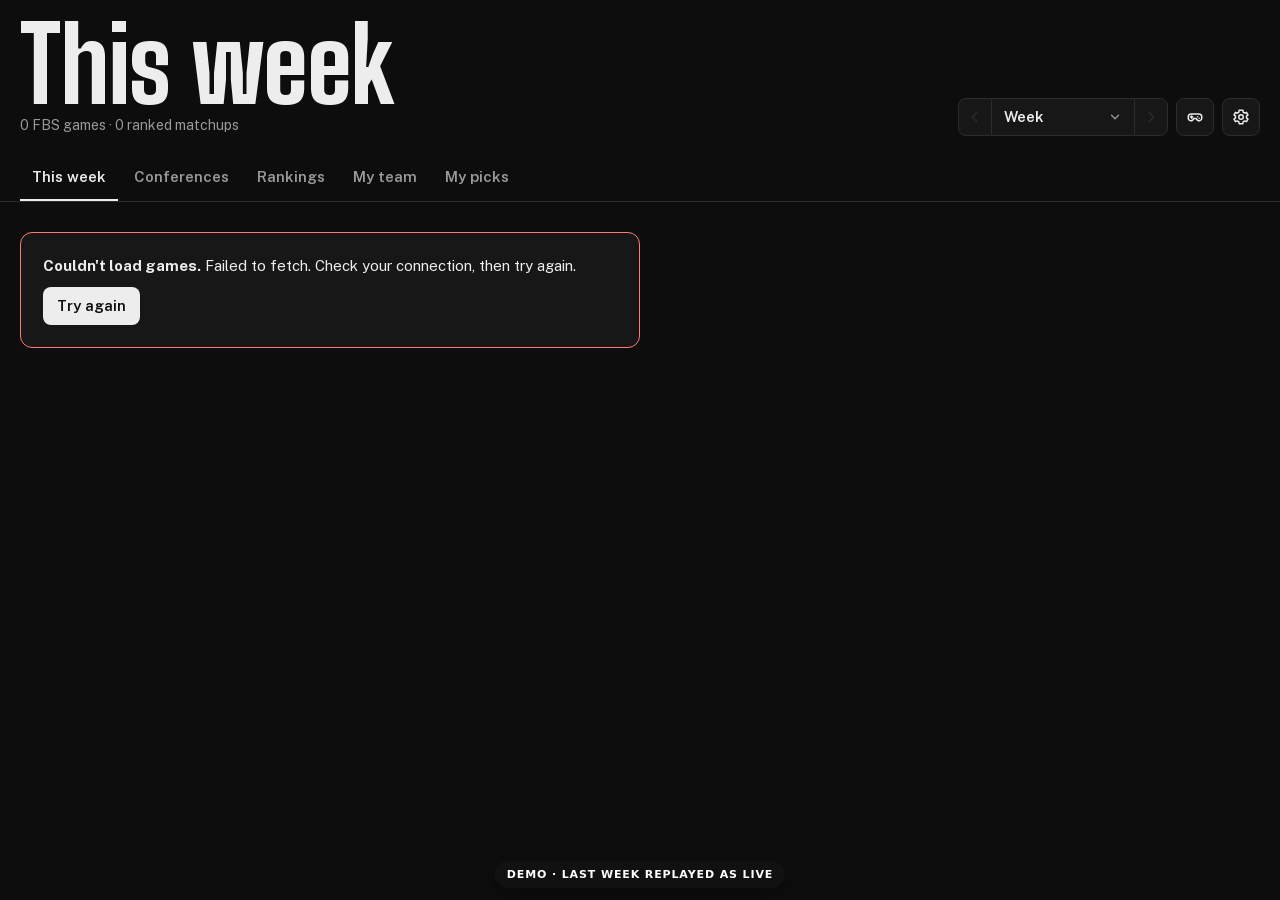
==== commit b749bcb5: "Game menu swipe gestures and a smoother open (v4.1.1) - Swipe from the left edge to go back a screen" ====
--- a/demo.html
+++ b/demo.html
@@ -10,7 +10,10 @@
 (function(){const P='cfbboard.',D='cfbboard-demo.',k=x=>typeof x==='string'&&x.startsWith(P)?D+x.slice(P.length):x,S=Storage.prototype;
 for(const m of ['getItem','setItem','removeItem']){const f=S[m];S[m]=function(key,...a){return f.call(this,k(key),...a)}}})();
 </script>
-<meta name="viewport" content="width=device-width, initial-scale=1, viewport-fit=cover">
+<meta name="viewport" content="width=device-width, initial-scale=1, maximum-scale=1, user-scalable=no, viewport-fit=cover">
+<!-- No page zoom: Safari ignores user-scalable=no in the browser tab, so cancel its pinch gesture here too
+     (double-tap zoom is off via touch-action in app.css; maximum-scale stops the zoom when a text box is focused). -->
+<script>for(const t of['gesturestart','gesturechange'])document.addEventListener(t,e=>e.preventDefault(),{passive:false})</script>
 <title>CFB Board (live demo)</title>
 <link rel="icon" type="image/png" sizes="64x64" href="icons/favicon-64.png">
 <link rel="apple-touch-icon" href="icons/apple-touch-icon.png">
@@ -26,7 +29,7 @@
 <script>try{const s=JSON.parse(localStorage.getItem('cfbboard.settings')||'{}'),r=document.documentElement,m=s.mode||'dark',p=s.palette||'mono';if(m!=='system')r.dataset.theme=m;if(p!=='field')r.dataset.palette=p;if(!s.tabsPicked||s.tabs==='bottom')r.dataset.tabs='bottom';if(s.news!=='show')r.dataset.news='hide'}catch{}</script>
 <!-- build:assets -->
 <!-- Generated by scripts/stamp.py (run it after changing any file in js/ or css/); don't edit by hand. -->
-<meta name="app-version" content="3.13" data-date="2026-11-16" data-build="878a30d6">
+<meta name="app-version" content="4.1.1" data-date="2026-11-19" data-build="02907b1a">
 <script type="importmap">
 {
  "imports": {
@@ -44,7 +47,7 @@
   "./js/excitement.js": "./js/excitement.js?v=7aa2b6ed",
   "./js/lines.js": "./js/lines.js?v=0a1d68be",
   "./js/live.js": "./js/live.js?v=5ea70ceb",
-  "./js/main.js": "./js/main.js?v=bf493460",
+  "./js/main.js": "./js/main.js?v=51037278",
   "./js/markets.js": "./js/markets.js?v=d7fb41d9",
   "./js/models.js": "./js/models.js?v=7e306fde",
   "./js/morph.js": "./js/morph.js?v=ef1187dc",
@@ -56,7 +59,7 @@
   "./js/pull.js": "./js/pull.js?v=0a73abb1",
   "./js/recap.js": "./js/recap.js?v=60551da4",
   "./js/resource.js": "./js/resource.js?v=8922f75f",
-  "./js/rivals.js": "./js/rivals.js?v=6ec0c102",
+  "./js/rivals.js": "./js/rivals.js?v=2ac175bf",
   "./js/settings.js": "./js/settings.js?v=c8fbebfd",
   "./js/sheet.js": "./js/sheet.js?v=e3bfba83",
   "./js/state.js": "./js/state.js?v=53ba547f",
@@ -85,30 +88,31 @@
   "./js/views/wpchart.js": "./js/views/wpchart.js?v=b00d3359",
   "./js/weekpicker.js": "./js/weekpicker.js?v=5ce3f0f4",
   "./js/game/doak.js": "./js/game/doak.js?v=4b488dcb",
-  "./js/game/drawhd.js": "./js/game/drawhd.js?v=d6c5e4c8",
+  "./js/game/drawhd.js": "./js/game/drawhd.js?v=49a11950",
   "./js/game/flyover.js": "./js/game/flyover.js?v=ec5c2ce7",
   "./js/game/font.js": "./js/game/font.js?v=ae31547a",
-  "./js/game/hdart.js": "./js/game/hdart.js?v=9f6b4d37",
+  "./js/game/hdart.js": "./js/game/hdart.js?v=322c2a25",
   "./js/game/hdkit.js": "./js/game/hdkit.js?v=8aa7afba",
-  "./js/game/hdui-cards.js": "./js/game/hdui-cards.js?v=f3919f7e",
-  "./js/game/hdui-hud.js": "./js/game/hdui-hud.js?v=d490f47b",
+  "./js/game/hdui-cards.js": "./js/game/hdui-cards.js?v=7dac455e",
+  "./js/game/hdui-hud.js": "./js/game/hdui-hud.js?v=bda0edd5",
   "./js/game/hdui.js": "./js/game/hdui.js?v=7c018935",
+  "./js/game/locker.js": "./js/game/locker.js?v=958b95a5",
   "./js/game/names.js": "./js/game/names.js?v=ce2d077a",
-  "./js/game/pixelbowl.js": "./js/game/pixelbowl.js?v=40d89cf4",
+  "./js/game/pixelbowl.js": "./js/game/pixelbowl.js?v=5ffc3bee",
   "./js/game/scout.js": "./js/game/scout.js?v=44c774d6",
   "./js/game/season.js": "./js/game/season.js?v=61463bd5",
-  "./js/game/seasonview.js": "./js/game/seasonview.js?v=fa50ba5b",
+  "./js/game/seasonview.js": "./js/game/seasonview.js?v=e157267d",
   "./js/game/sfx.js": "./js/game/sfx.js?v=0c6d3e94",
-  "./js/game/sim.js": "./js/game/sim.js?v=0745c8f1",
-  "./js/game/special.js": "./js/game/special.js?v=f19b99a5",
+  "./js/game/sim.js": "./js/game/sim.js?v=fb15a902",
+  "./js/game/special.js": "./js/game/special.js?v=bb57ca4d",
   "./js/game/weather.js": "./js/game/weather.js?v=c5c6af1d",
   "./js/theme-lab.js": "./js/theme-lab.js?v=cc4199f2"
  }
 }
 </script>
-<link rel="stylesheet" href="css/app.css?v=da82e4d4">
+<link rel="stylesheet" href="css/app.css?v=fe7fc372">
 <script type="module" src="js/demo-live.js?v=7e45716f"></script>
-<script type="module" src="js/main.js?v=bf493460"></script>
+<script type="module" src="js/main.js?v=51037278"></script>
 <link rel="modulepreload" href="js/api.js?v=e6d8cf67">
 <link rel="modulepreload" href="js/ats.js?v=5c22f32e">
 <link rel="modulepreload" href="js/ballots.js?v=04bafadb">
@@ -133,7 +137,7 @@
 <link rel="modulepreload" href="js/pull.js?v=0a73abb1">
 <link rel="modulepreload" href="js/recap.js?v=60551da4">
 <link rel="modulepreload" href="js/resource.js?v=8922f75f">
-<link rel="modulepreload" href="js/rivals.js?v=6ec0c102">
+<link rel="modulepreload" href="js/rivals.js?v=2ac175bf">
 <link rel="modulepreload" href="js/settings.js?v=c8fbebfd">
 <link rel="modulepreload" href="js/sheet.js?v=e3bfba83">
 <link rel="modulepreload" href="js/state.js?v=53ba547f">
--- a/css/app.css
+++ b/css/app.css
@@ -71,7 +71,7 @@
   --accent:#EDEDED;--accent-ink:#111111;--good:#5CC08A;--fpi:#8FB0E0;
 }
 *,*::before,*::after{box-sizing:inherit}
-html{scroll-padding-top:calc(env(safe-area-inset-top,0px) + 60px)}
+html{scroll-padding-top:calc(env(safe-area-inset-top,0px) + 60px);touch-action:manipulation}
 html,body{overflow-x:clip;overscroll-behavior-y:none}
 body{margin:0;background:var(--bg);color:var(--ink);font:15px/1.45 var(--body);-webkit-font-smoothing:antialiased}
 body.drawer-open{overflow:hidden}
@@ -2365,3 +2365,15 @@
 .pk-act svg{width:16px;height:16px;flex:none;opacity:.8}
 .pk-act.hot{background:var(--soft)}
 @media (prefers-reduced-motion:reduce){.game.pk-press{transform:none}.pk-stack,.pk-menu,.pk-scrim{transition:none}}
+
+/* Opening the game. The first time, while its code downloads, a black screen (the game's own) with a small loading bar
+   that only shows if it's taking a moment (main.js .pb-boot). Then the field comes in: it fades up from black while
+   easing back from a touch close, like a camera settling, once the game has drawn it (pixelbowl.js drops .pb-loading). */
+.pb-boot{position:fixed;inset:0;z-index:1000;display:grid;place-content:center;background:#0b0d10}
+.pb-boot i{position:relative;width:96px;height:3px;border-radius:2px;overflow:hidden;background:rgba(255,255,255,.12);opacity:0;animation:pbBootIn .3s ease-out .35s forwards}
+.pb-boot i::after{content:"";position:absolute;inset:0;width:40%;border-radius:2px;background:#ffd23f;animation:pbBootBar 1.1s ease-in-out infinite}
+@keyframes pbBootIn{to{opacity:1}}
+@keyframes pbBootBar{from{transform:translateX(-100%)}to{transform:translateX(250%)}}
+.pb .pb-cv{transition:opacity .8s ease-out,transform 1.3s cubic-bezier(.2,.8,.2,1)}
+.pb.pb-loading .pb-cv{opacity:0;transform:scale(1.07)}
+@media (prefers-reduced-motion:reduce){.pb-boot i::after{animation:none;width:100%}.pb .pb-cv{transition:opacity .3s}.pb.pb-loading .pb-cv{transform:none}}
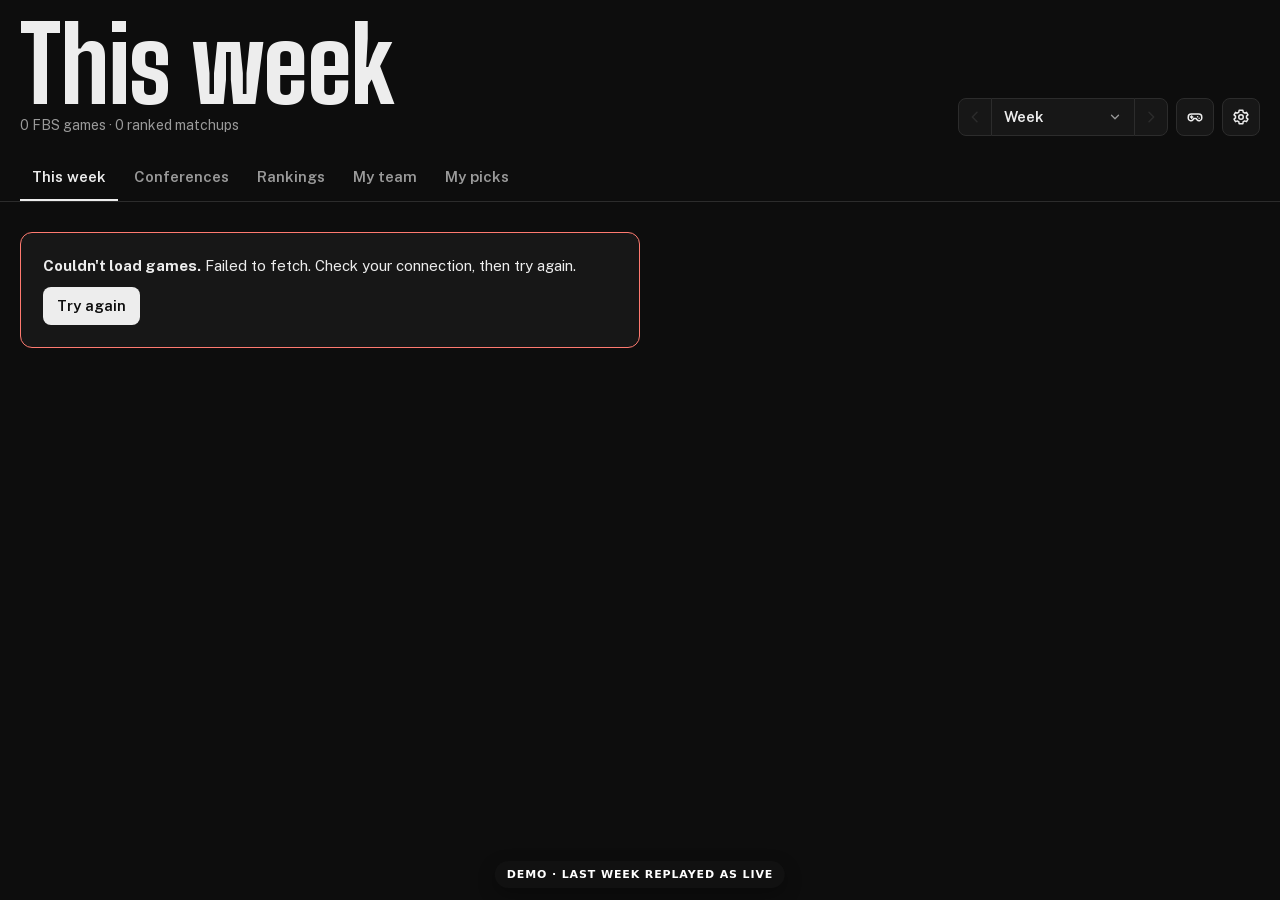
==== commit 3e1b8e73: "Take Over: biggest games first, a featured moment, lighter rows, beaten progress (v4.1.2) - Last wee" ====
--- a/demo.html
+++ b/demo.html
@@ -29,7 +29,7 @@
 <script>try{const s=JSON.parse(localStorage.getItem('cfbboard.settings')||'{}'),r=document.documentElement,m=s.mode||'dark',p=s.palette||'mono';if(m!=='system')r.dataset.theme=m;if(p!=='field')r.dataset.palette=p;if(!s.tabsPicked||s.tabs==='bottom')r.dataset.tabs='bottom';if(s.news!=='show')r.dataset.news='hide'}catch{}</script>
 <!-- build:assets -->
 <!-- Generated by scripts/stamp.py (run it after changing any file in js/ or css/); don't edit by hand. -->
-<meta name="app-version" content="4.1.1" data-date="2026-11-19" data-build="02907b1a">
+<meta name="app-version" content="4.1.2" data-date="2026-11-19" data-build="35350b42">
 <script type="importmap">
 {
  "imports": {
@@ -37,7 +37,7 @@
   "./js/ats.js": "./js/ats.js?v=5c22f32e",
   "./js/ballots.js": "./js/ballots.js?v=04bafadb",
   "./js/bets.js": "./js/bets.js?v=391f2aa0",
-  "./js/challenges.js": "./js/challenges.js?v=44be6c2c",
+  "./js/challenges.js": "./js/challenges.js?v=a3c46e0a",
   "./js/darklogos.js": "./js/darklogos.js?v=8ed675aa",
   "./js/data.js": "./js/data.js?v=8dd9ddb3",
   "./js/demo-live.js": "./js/demo-live.js?v=7e45716f",
@@ -93,12 +93,12 @@
   "./js/game/font.js": "./js/game/font.js?v=ae31547a",
   "./js/game/hdart.js": "./js/game/hdart.js?v=322c2a25",
   "./js/game/hdkit.js": "./js/game/hdkit.js?v=8aa7afba",
-  "./js/game/hdui-cards.js": "./js/game/hdui-cards.js?v=7dac455e",
+  "./js/game/hdui-cards.js": "./js/game/hdui-cards.js?v=2d7f58ac",
   "./js/game/hdui-hud.js": "./js/game/hdui-hud.js?v=bda0edd5",
   "./js/game/hdui.js": "./js/game/hdui.js?v=7c018935",
   "./js/game/locker.js": "./js/game/locker.js?v=958b95a5",
   "./js/game/names.js": "./js/game/names.js?v=ce2d077a",
-  "./js/game/pixelbowl.js": "./js/game/pixelbowl.js?v=5ffc3bee",
+  "./js/game/pixelbowl.js": "./js/game/pixelbowl.js?v=564000b2",
   "./js/game/scout.js": "./js/game/scout.js?v=44c774d6",
   "./js/game/season.js": "./js/game/season.js?v=61463bd5",
   "./js/game/seasonview.js": "./js/game/seasonview.js?v=e157267d",
@@ -117,7 +117,7 @@
 <link rel="modulepreload" href="js/ats.js?v=5c22f32e">
 <link rel="modulepreload" href="js/ballots.js?v=04bafadb">
 <link rel="modulepreload" href="js/bets.js?v=391f2aa0">
-<link rel="modulepreload" href="js/challenges.js?v=44be6c2c">
+<link rel="modulepreload" href="js/challenges.js?v=a3c46e0a">
 <link rel="modulepreload" href="js/darklogos.js?v=8ed675aa">
 <link rel="modulepreload" href="js/data.js?v=8dd9ddb3">
 <link rel="modulepreload" href="js/detail.js?v=a2286499">
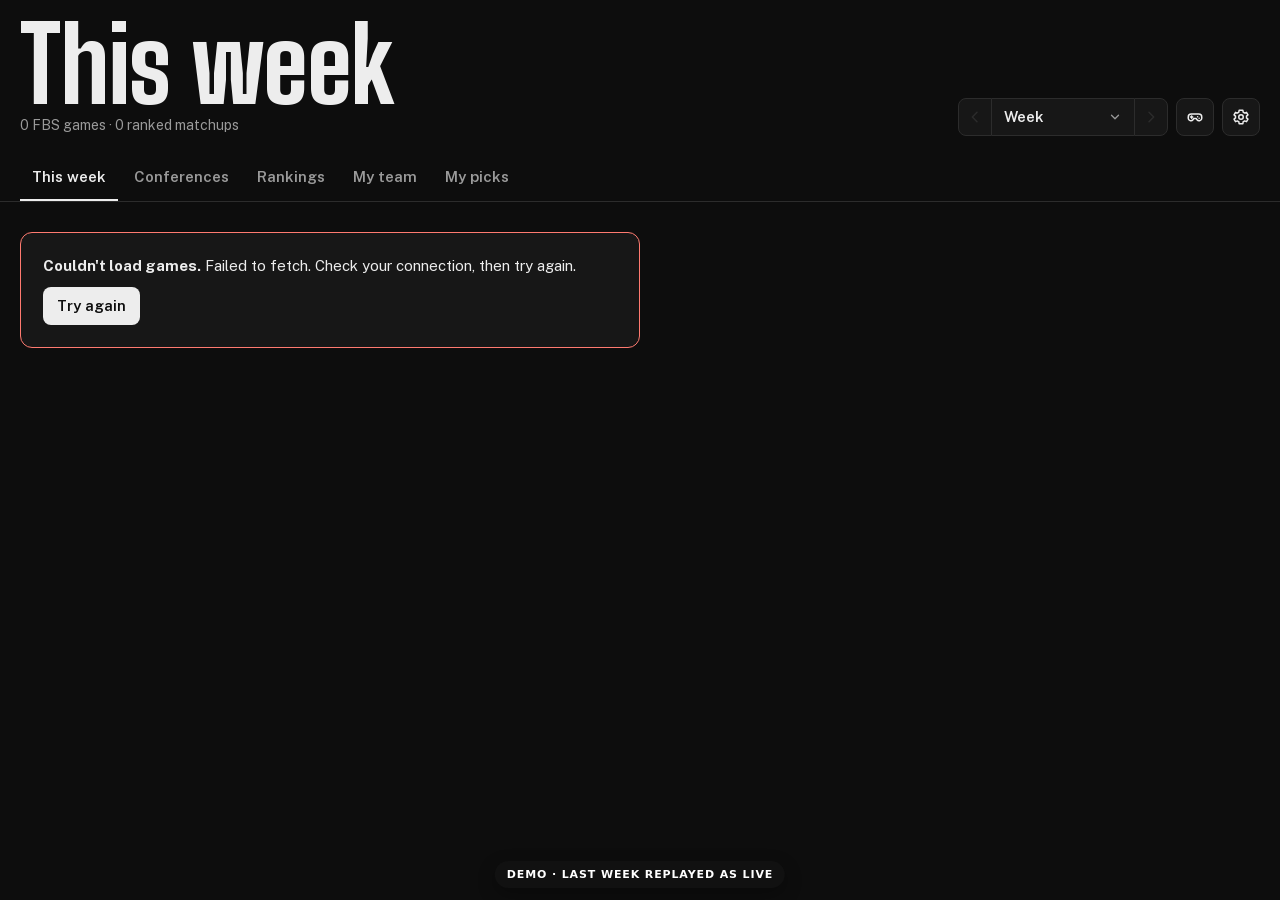
==== commit 7969124b: "Campus around the generic stadium: Grove, the Walk, library and quad, Fan Fest, practice field, lots" ====
--- a/demo.html
+++ b/demo.html
@@ -29,7 +29,7 @@
 <script>try{const s=JSON.parse(localStorage.getItem('cfbboard.settings')||'{}'),r=document.documentElement,m=s.mode||'dark',p=s.palette||'mono';if(m!=='system')r.dataset.theme=m;if(p!=='field')r.dataset.palette=p;if(!s.tabsPicked||s.tabs==='bottom')r.dataset.tabs='bottom';if(s.news!=='show')r.dataset.news='hide'}catch{}</script>
 <!-- build:assets -->
 <!-- Generated by scripts/stamp.py (run it after changing any file in js/ or css/); don't edit by hand. -->
-<meta name="app-version" content="4.1.2" data-date="2026-11-19" data-build="35350b42">
+<meta name="app-version" content="4.1.3" data-date="2026-11-20" data-build="3124d0ea">
 <script type="importmap">
 {
  "imports": {
@@ -87,9 +87,10 @@
   "./js/views/teamtab.js": "./js/views/teamtab.js?v=ac1ae27c",
   "./js/views/wpchart.js": "./js/views/wpchart.js?v=b00d3359",
   "./js/weekpicker.js": "./js/weekpicker.js?v=5ce3f0f4",
+  "./js/game/campus.js": "./js/game/campus.js?v=f541f73c",
   "./js/game/doak.js": "./js/game/doak.js?v=4b488dcb",
   "./js/game/drawhd.js": "./js/game/drawhd.js?v=49a11950",
-  "./js/game/flyover.js": "./js/game/flyover.js?v=ec5c2ce7",
+  "./js/game/flyover.js": "./js/game/flyover.js?v=8c8d7b3c",
   "./js/game/font.js": "./js/game/font.js?v=ae31547a",
   "./js/game/hdart.js": "./js/game/hdart.js?v=322c2a25",
   "./js/game/hdkit.js": "./js/game/hdkit.js?v=8aa7afba",
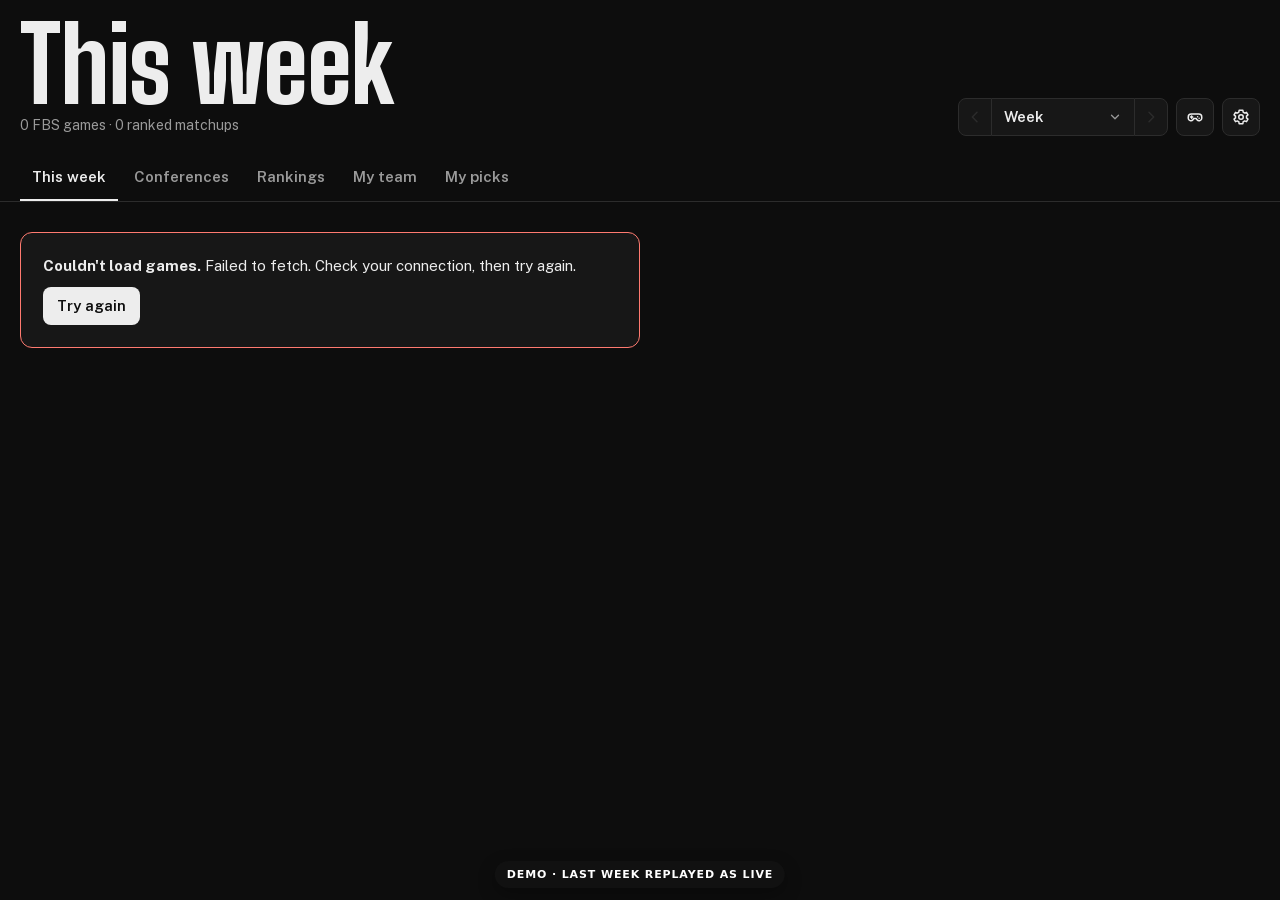
==== commit b67ec1d7: "Team scouting for the Power 4 and Notre Dame; Matchup panel replaces the tale of the tape (v4.2) - s" ====
--- a/demo.html
+++ b/demo.html
@@ -29,7 +29,7 @@
 <script>try{const s=JSON.parse(localStorage.getItem('cfbboard.settings')||'{}'),r=document.documentElement,m=s.mode||'dark',p=s.palette||'mono';if(m!=='system')r.dataset.theme=m;if(p!=='field')r.dataset.palette=p;if(!s.tabsPicked||s.tabs==='bottom')r.dataset.tabs='bottom';if(s.news!=='show')r.dataset.news='hide'}catch{}</script>
 <!-- build:assets -->
 <!-- Generated by scripts/stamp.py (run it after changing any file in js/ or css/); don't edit by hand. -->
-<meta name="app-version" content="4.1.3" data-date="2026-11-20" data-build="3124d0ea">
+<meta name="app-version" content="4.2" data-date="2026-11-25" data-build="1478f970">
 <script type="importmap">
 {
  "imports": {
@@ -37,7 +37,7 @@
   "./js/ats.js": "./js/ats.js?v=5c22f32e",
   "./js/ballots.js": "./js/ballots.js?v=04bafadb",
   "./js/bets.js": "./js/bets.js?v=391f2aa0",
-  "./js/challenges.js": "./js/challenges.js?v=a3c46e0a",
+  "./js/challenges.js": "./js/challenges.js?v=efec6cd7",
   "./js/darklogos.js": "./js/darklogos.js?v=8ed675aa",
   "./js/data.js": "./js/data.js?v=8dd9ddb3",
   "./js/demo-live.js": "./js/demo-live.js?v=7e45716f",
@@ -47,7 +47,7 @@
   "./js/excitement.js": "./js/excitement.js?v=7aa2b6ed",
   "./js/lines.js": "./js/lines.js?v=0a1d68be",
   "./js/live.js": "./js/live.js?v=5ea70ceb",
-  "./js/main.js": "./js/main.js?v=51037278",
+  "./js/main.js": "./js/main.js?v=e4c94aea",
   "./js/markets.js": "./js/markets.js?v=d7fb41d9",
   "./js/models.js": "./js/models.js?v=7e306fde",
   "./js/morph.js": "./js/morph.js?v=ef1187dc",
@@ -60,6 +60,7 @@
   "./js/recap.js": "./js/recap.js?v=60551da4",
   "./js/resource.js": "./js/resource.js?v=8922f75f",
   "./js/rivals.js": "./js/rivals.js?v=2ac175bf",
+  "./js/scout-core.js": "./js/scout-core.js?v=5399a301",
   "./js/settings.js": "./js/settings.js?v=c8fbebfd",
   "./js/sheet.js": "./js/sheet.js?v=e3bfba83",
   "./js/state.js": "./js/state.js?v=53ba547f",
@@ -73,52 +74,53 @@
   "./js/views/components.js": "./js/views/components.js?v=6410801f",
   "./js/views/conferences.js": "./js/views/conferences.js?v=addca751",
   "./js/views/drives.js": "./js/views/drives.js?v=0fd92ce5",
-  "./js/views/game.js": "./js/views/game.js?v=1dd835fc",
+  "./js/views/game.js": "./js/views/game.js?v=c42991bc",
+  "./js/views/matchup.js": "./js/views/matchup.js?v=7c796a3c",
   "./js/views/movement.js": "./js/views/movement.js?v=73ed2ccd",
   "./js/views/mybar.js": "./js/views/mybar.js?v=0cd9510c",
   "./js/views/news.js": "./js/views/news.js?v=4f52a1b6",
   "./js/views/picks.js": "./js/views/picks.js?v=f1d497ec",
-  "./js/views/preview.js": "./js/views/preview.js?v=0da8132e",
+  "./js/views/preview.js": "./js/views/preview.js?v=023dc045",
   "./js/views/rankings.js": "./js/views/rankings.js?v=e6164fd1",
   "./js/views/recap.js": "./js/views/recap.js?v=2cda51d1",
   "./js/views/slate.js": "./js/views/slate.js?v=ffa33712",
   "./js/views/stattable.js": "./js/views/stattable.js?v=09d1e281",
-  "./js/views/team.js": "./js/views/team.js?v=81b9eecb",
+  "./js/views/team.js": "./js/views/team.js?v=941a86e1",
   "./js/views/teamtab.js": "./js/views/teamtab.js?v=ac1ae27c",
   "./js/views/wpchart.js": "./js/views/wpchart.js?v=b00d3359",
   "./js/weekpicker.js": "./js/weekpicker.js?v=5ce3f0f4",
   "./js/game/campus.js": "./js/game/campus.js?v=f541f73c",
-  "./js/game/doak.js": "./js/game/doak.js?v=4b488dcb",
-  "./js/game/drawhd.js": "./js/game/drawhd.js?v=49a11950",
+  "./js/game/doak.js": "./js/game/doak.js?v=65adb2e2",
+  "./js/game/drawhd.js": "./js/game/drawhd.js?v=866e795d",
   "./js/game/flyover.js": "./js/game/flyover.js?v=8c8d7b3c",
   "./js/game/font.js": "./js/game/font.js?v=ae31547a",
-  "./js/game/hdart.js": "./js/game/hdart.js?v=322c2a25",
+  "./js/game/hdart.js": "./js/game/hdart.js?v=5abe9c00",
   "./js/game/hdkit.js": "./js/game/hdkit.js?v=8aa7afba",
   "./js/game/hdui-cards.js": "./js/game/hdui-cards.js?v=2d7f58ac",
   "./js/game/hdui-hud.js": "./js/game/hdui-hud.js?v=bda0edd5",
   "./js/game/hdui.js": "./js/game/hdui.js?v=7c018935",
   "./js/game/locker.js": "./js/game/locker.js?v=958b95a5",
-  "./js/game/names.js": "./js/game/names.js?v=ce2d077a",
-  "./js/game/pixelbowl.js": "./js/game/pixelbowl.js?v=564000b2",
+  "./js/game/names.js": "./js/game/names.js?v=0ac732a4",
+  "./js/game/pixelbowl.js": "./js/game/pixelbowl.js?v=1a85a427",
   "./js/game/scout.js": "./js/game/scout.js?v=44c774d6",
-  "./js/game/season.js": "./js/game/season.js?v=61463bd5",
+  "./js/game/season.js": "./js/game/season.js?v=f8e07995",
   "./js/game/seasonview.js": "./js/game/seasonview.js?v=e157267d",
-  "./js/game/sfx.js": "./js/game/sfx.js?v=0c6d3e94",
-  "./js/game/sim.js": "./js/game/sim.js?v=fb15a902",
-  "./js/game/special.js": "./js/game/special.js?v=bb57ca4d",
-  "./js/game/weather.js": "./js/game/weather.js?v=c5c6af1d",
+  "./js/game/sfx.js": "./js/game/sfx.js?v=4632a5db",
+  "./js/game/sim.js": "./js/game/sim.js?v=9fc7f010",
+  "./js/game/special.js": "./js/game/special.js?v=5966657c",
+  "./js/game/weather.js": "./js/game/weather.js?v=fb769d9c",
   "./js/theme-lab.js": "./js/theme-lab.js?v=cc4199f2"
  }
 }
 </script>
-<link rel="stylesheet" href="css/app.css?v=fe7fc372">
+<link rel="stylesheet" href="css/app.css?v=ca744221">
 <script type="module" src="js/demo-live.js?v=7e45716f"></script>
-<script type="module" src="js/main.js?v=51037278"></script>
+<script type="module" src="js/main.js?v=e4c94aea"></script>
 <link rel="modulepreload" href="js/api.js?v=e6d8cf67">
 <link rel="modulepreload" href="js/ats.js?v=5c22f32e">
 <link rel="modulepreload" href="js/ballots.js?v=04bafadb">
 <link rel="modulepreload" href="js/bets.js?v=391f2aa0">
-<link rel="modulepreload" href="js/challenges.js?v=a3c46e0a">
+<link rel="modulepreload" href="js/challenges.js?v=efec6cd7">
 <link rel="modulepreload" href="js/darklogos.js?v=8ed675aa">
 <link rel="modulepreload" href="js/data.js?v=8dd9ddb3">
 <link rel="modulepreload" href="js/detail.js?v=a2286499">
@@ -139,6 +141,7 @@
 <link rel="modulepreload" href="js/recap.js?v=60551da4">
 <link rel="modulepreload" href="js/resource.js?v=8922f75f">
 <link rel="modulepreload" href="js/rivals.js?v=2ac175bf">
+<link rel="modulepreload" href="js/scout-core.js?v=5399a301">
 <link rel="modulepreload" href="js/settings.js?v=c8fbebfd">
 <link rel="modulepreload" href="js/sheet.js?v=e3bfba83">
 <link rel="modulepreload" href="js/state.js?v=53ba547f">
@@ -152,17 +155,18 @@
 <link rel="modulepreload" href="js/views/components.js?v=6410801f">
 <link rel="modulepreload" href="js/views/conferences.js?v=addca751">
 <link rel="modulepreload" href="js/views/drives.js?v=0fd92ce5">
-<link rel="modulepreload" href="js/views/game.js?v=1dd835fc">
+<link rel="modulepreload" href="js/views/game.js?v=c42991bc">
+<link rel="modulepreload" href="js/views/matchup.js?v=7c796a3c">
 <link rel="modulepreload" href="js/views/movement.js?v=73ed2ccd">
 <link rel="modulepreload" href="js/views/mybar.js?v=0cd9510c">
 <link rel="modulepreload" href="js/views/news.js?v=4f52a1b6">
 <link rel="modulepreload" href="js/views/picks.js?v=f1d497ec">
-<link rel="modulepreload" href="js/views/preview.js?v=0da8132e">
+<link rel="modulepreload" href="js/views/preview.js?v=023dc045">
 <link rel="modulepreload" href="js/views/rankings.js?v=e6164fd1">
 <link rel="modulepreload" href="js/views/recap.js?v=2cda51d1">
 <link rel="modulepreload" href="js/views/slate.js?v=ffa33712">
 <link rel="modulepreload" href="js/views/stattable.js?v=09d1e281">
-<link rel="modulepreload" href="js/views/team.js?v=81b9eecb">
+<link rel="modulepreload" href="js/views/team.js?v=941a86e1">
 <link rel="modulepreload" href="js/views/teamtab.js?v=ac1ae27c">
 <link rel="modulepreload" href="js/views/wpchart.js?v=b00d3359">
 <link rel="modulepreload" href="js/weekpicker.js?v=5ce3f0f4">
@@ -184,7 +188,7 @@
         <button id="wkNext" class="wkarrow" type="button" aria-label="Next week"><svg viewBox="0 0 24 24" aria-hidden="true"><path d="M9 5l7 7-7 7" fill="none" stroke="currentColor" stroke-width="2.2" stroke-linecap="round" stroke-linejoin="round"/></svg></button>
         <div id="wkpanel" class="setpanel wkpanel" role="dialog" aria-label="Choose week" hidden></div>
       </div>
-      <button id="playBtn" class="gear" type="button" aria-label="Play Coach Andre's Bowl" title="Coach Andre's Bowl">
+      <button id="playBtn" class="gear" type="button" aria-label="Play Tailgate" title="Tailgate">
         <svg viewBox="0 0 24 24" aria-hidden="true"><path fill="none" stroke="currentColor" stroke-width="2" stroke-linecap="round" stroke-linejoin="round" d="M7 8h10a4 4 0 0 1 4 4v1.5a3.5 3.5 0 0 1-6.3 2.1L13.5 14h-3l-1.2 1.6A3.5 3.5 0 0 1 3 13.5V12a4 4 0 0 1 4-4zM7.5 10.5v3M6 12h3M15.5 11.5h.01M17.5 13.5h.01"/></svg></button>
       <button id="newsBtn" class="gear newsbtn" type="button" aria-label="News">
         <svg viewBox="0 0 24 24" aria-hidden="true"><path fill="none" stroke="currentColor" stroke-width="2" stroke-linecap="round" stroke-linejoin="round" d="M4 5h12v13a2 2 0 0 0 2 2H6a2 2 0 0 1-2-2V5zm12 4h4v9a2 2 0 0 1-4 0M7.5 9h5M7.5 12.5h5M7.5 16h3"/></svg><span id="newsDot" class="news-dot" hidden></span></button>
--- a/css/app.css
+++ b/css/app.css
@@ -911,25 +911,41 @@
 .lc .note{margin-top:8px}
 
 
-/* ---------- tale of the tape: mirrored national-percentile bars ---------- */
-/* Tale of the tape: a compact comparison (preview.js tape). One line per stat; each team's national rank in its own
-   column, the better one filled with its team's color. */
-.tot{display:grid}
-.tot-verdict{margin:0 0 10px;font:600 14.5px/1.35 var(--body);color:var(--ink)}
-.tot-row{display:grid;grid-template-columns:1fr minmax(0,auto) 1fr;align-items:center;gap:10px;padding:5px 0;border-top:1px solid var(--soft)}
-.tot-head{border-top:0;padding:0 0 6px}
-.tot-head .tot-k{font:600 10px/1 var(--body);letter-spacing:.08em;text-transform:uppercase}
-.tot-t{display:inline-flex;align-items:center;gap:6px;font:800 15px/1 var(--display);letter-spacing:.03em}
-.tot-t .logo.sm{margin:0;width:20px;height:20px}
-.tot-head .tot-t:last-child{justify-self:end;flex-direction:row-reverse}
-.tot-k{text-align:center;font-size:12.5px;font-weight:600;color:var(--muted);white-space:nowrap}
-.tot-c{display:inline-flex;align-items:baseline;gap:6px;justify-self:start;padding:4px 9px 3px;border-radius:7px;font-variant-numeric:tabular-nums;color:var(--muted)}
-.tot-c.h{justify-self:end;flex-direction:row-reverse}
-.tot-c b{font:800 17px/1 var(--display);color:var(--ink)}
-.tot-c small{font-size:11.5px}
-.tot-c.win.a{background:var(--ca);color:var(--ia)} .tot-c.win.h{background:var(--ch);color:var(--ih)}
-.tot-c.win b{color:inherit} .tot-c.win small{color:inherit;opacity:.8}
 .tot-note{margin:8px 0 0;font-size:11.5px}
+/* Matchup (views/matchup.js): one tug-of-war line per matchup (away left, home right) and the scout links. */
+.mu-head{display:grid;grid-template-columns:1fr auto 1fr;align-items:center;gap:8px;margin-bottom:2px}
+.mu-tm{display:flex;align-items:center;gap:7px;font:800 16px/1 var(--display)}
+.mu-tm.home{flex-direction:row-reverse}
+.mu-tm .logo.sm{margin:0;width:22px;height:22px}
+.mu-tm .n{font:800 28px/1 var(--display);margin:0 4px}
+.mu-ek{font:600 10px/1 var(--body);letter-spacing:.08em;text-transform:uppercase;color:var(--muted)}
+.mu-gh{display:flex;align-items:center;gap:6px;margin:12px 0 2px;font:600 10px/1 var(--body);letter-spacing:.08em;text-transform:uppercase;color:var(--muted);white-space:nowrap}
+.mu-gh .logo.sm{margin:0;width:15px;height:15px}
+.mu-gh svg{width:13px;height:8px;fill:currentColor;opacity:.7}
+.mu-gh > span{margin-left:auto;min-width:0;overflow:hidden;text-overflow:ellipsis}
+.mu-lane{font-style:normal;letter-spacing:0;text-transform:none;font-size:11.5px;font-weight:500}
+.mu-r{display:grid;grid-template-columns:4.4em 2.6em minmax(0,1fr) 2.6em;align-items:center;gap:8px;padding:4px 0}
+.mu-l{font-size:12.5px;font-weight:600}
+.mu-rk{font:800 15px/1 var(--display);font-variant-numeric:tabular-nums}
+.mu-r .mu-rk:last-child{text-align:right}
+.mu-bar{display:block;position:relative;height:8px;border-radius:4px;background:var(--soft)}
+.mu-bar::after{content:"";position:absolute;left:50%;top:-3px;bottom:-3px;width:2px;margin-left:-1px;border-radius:1px;background:var(--muted);opacity:.5}
+.mu-bar i{position:absolute;top:0;bottom:0;border-radius:4px}
+.mu-bar i.l{right:50%} .mu-bar i.r{left:50%}
+.mu-bar i.faint{opacity:.3}
+.mu-scouts{display:grid;grid-template-columns:1fr 1fr;gap:8px;margin-top:12px}
+.mu-scouts:has(> :only-child){grid-template-columns:1fr}
+.mu-scout{display:flex;align-items:center;gap:8px;padding:10px 12px;border-radius:10px;background:var(--ink);color:var(--bg);text-decoration:none;min-width:0}
+.mu-scout .logo.sm{margin:0;flex:none;width:20px;height:20px}
+.mu-scout b{flex:1;min-width:0;font:800 15px/1.1 var(--display);text-transform:uppercase;letter-spacing:.02em;white-space:nowrap;overflow:hidden;text-overflow:ellipsis}
+.mu-scout > span:last-child{font-size:22px;line-height:1;opacity:.7}
+.mu-scout .tx{flex:1;min-width:0}
+.mu-scout small{display:block;font-size:12px;opacity:.75;margin-top:2px}
+.mu-scouts .mu-scout{padding:8px 10px}
+.mu-scouts .mu-scout small{margin:0 0 2px;font:600 9.5px/1 var(--body);letter-spacing:.08em;text-transform:uppercase;opacity:.6}
+.mu-scouts .mu-scout b{display:block}
+.mu-scout.solo{margin:0 0 12px;padding:11px 14px}
+
 /* Recent form: the run in a line, then the five games, which always fit across. */
 .form-row{grid-template-columns:4.6em minmax(0,1fr);row-gap:6px}
 .form-sum{font-size:12px;color:var(--muted);font-variant-numeric:tabular-nums;white-space:nowrap;overflow:hidden;text-overflow:ellipsis}
